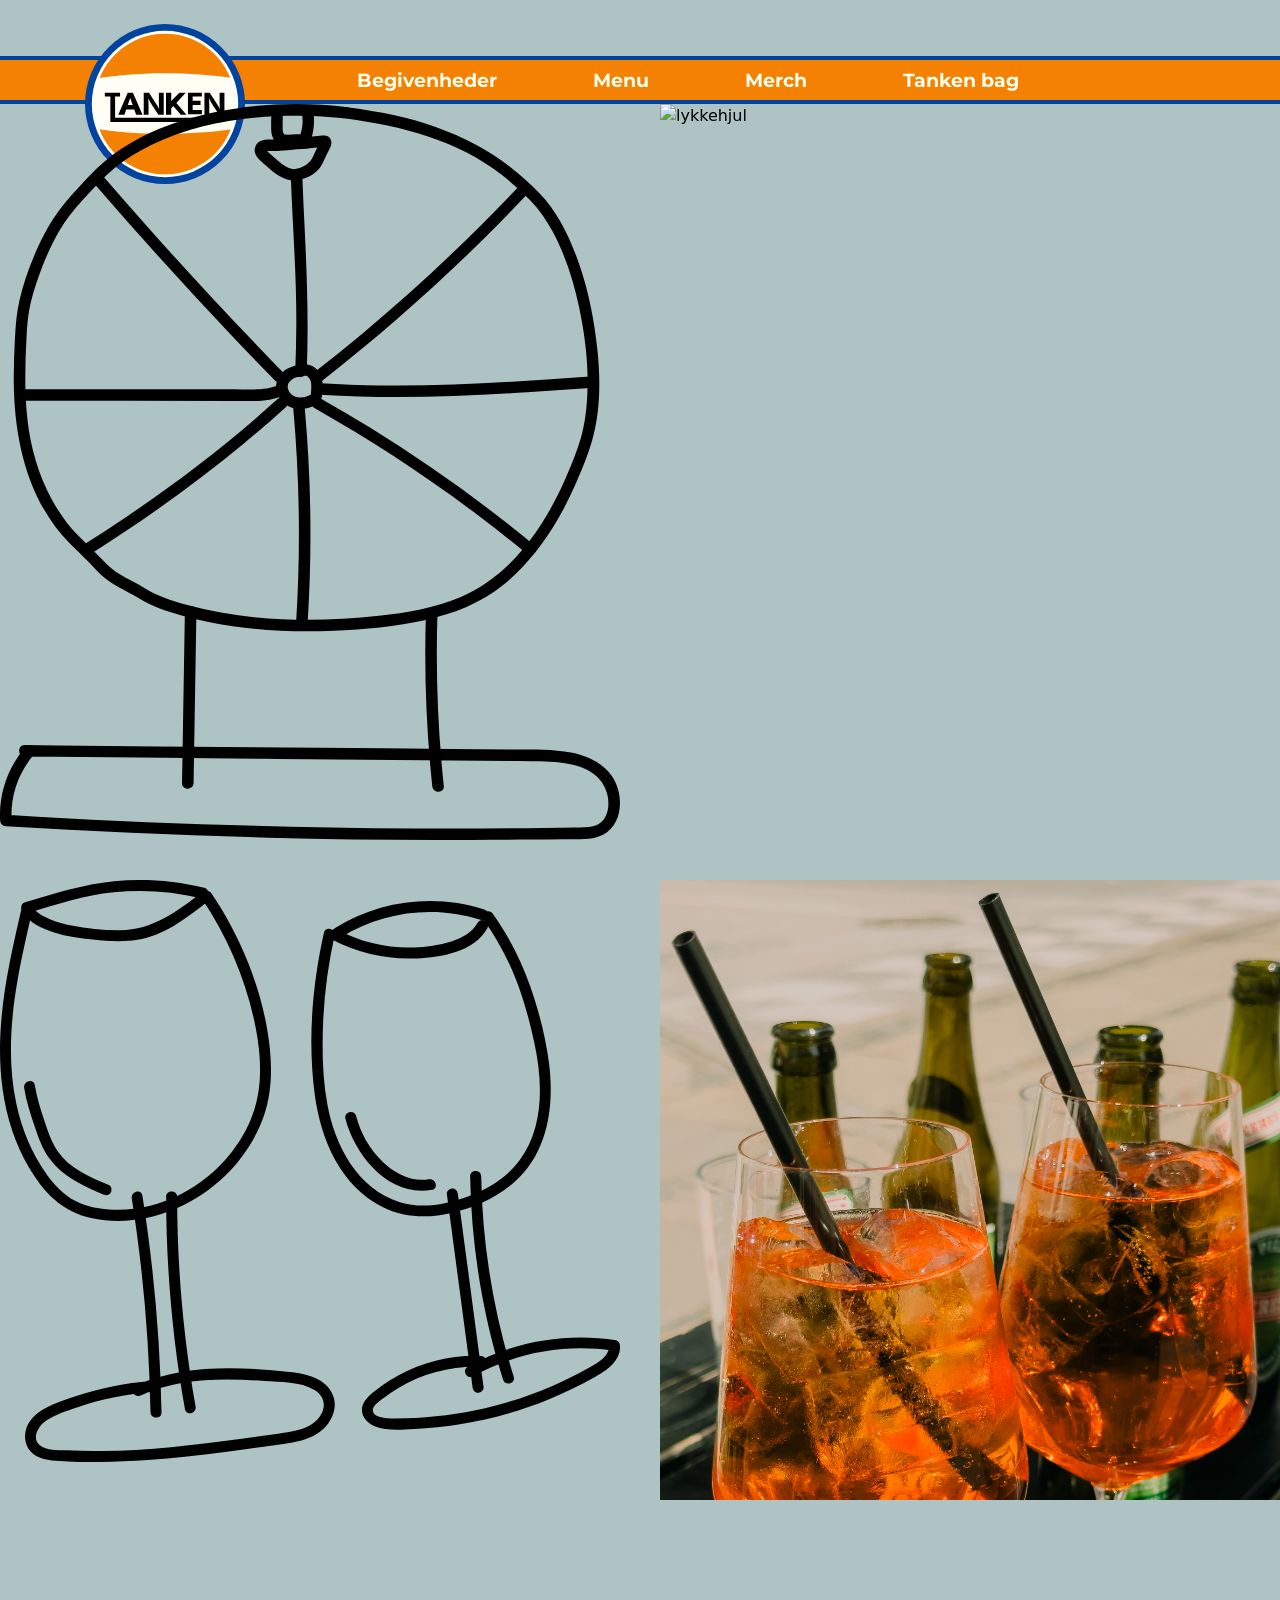
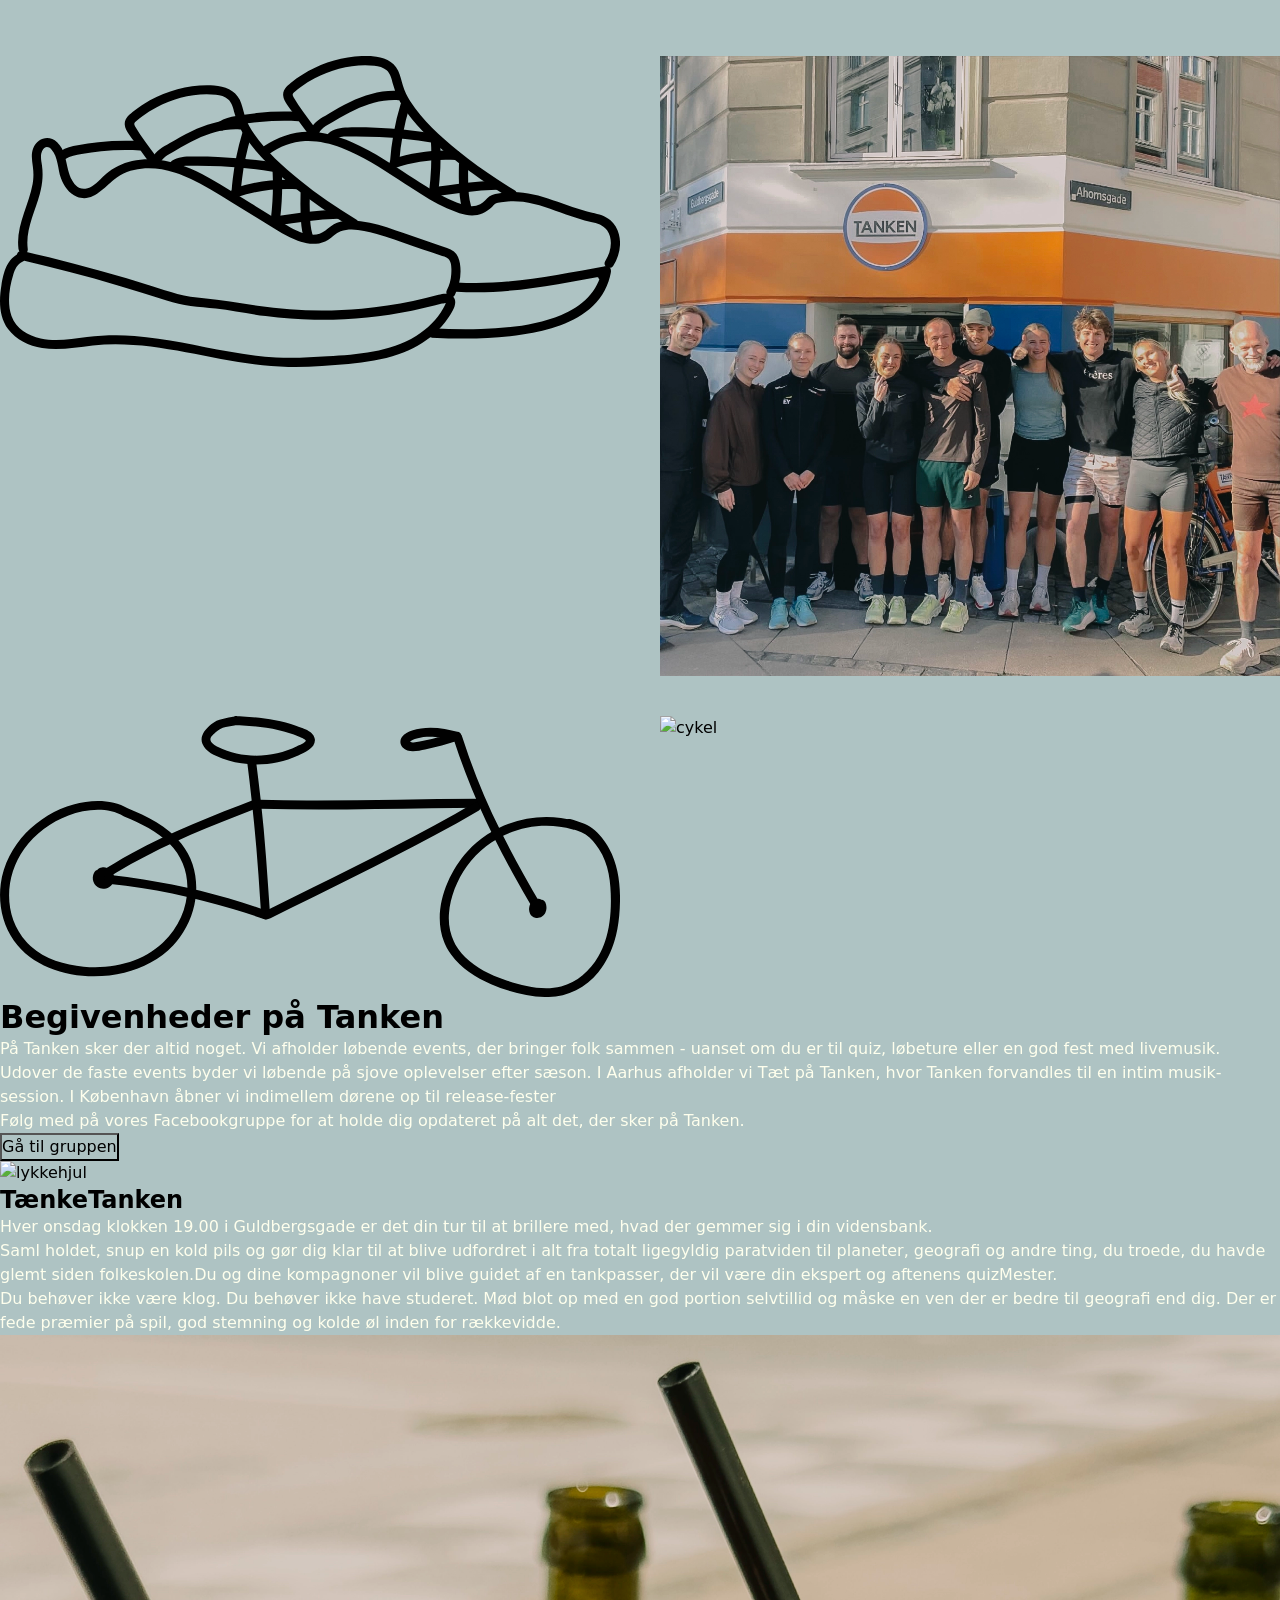
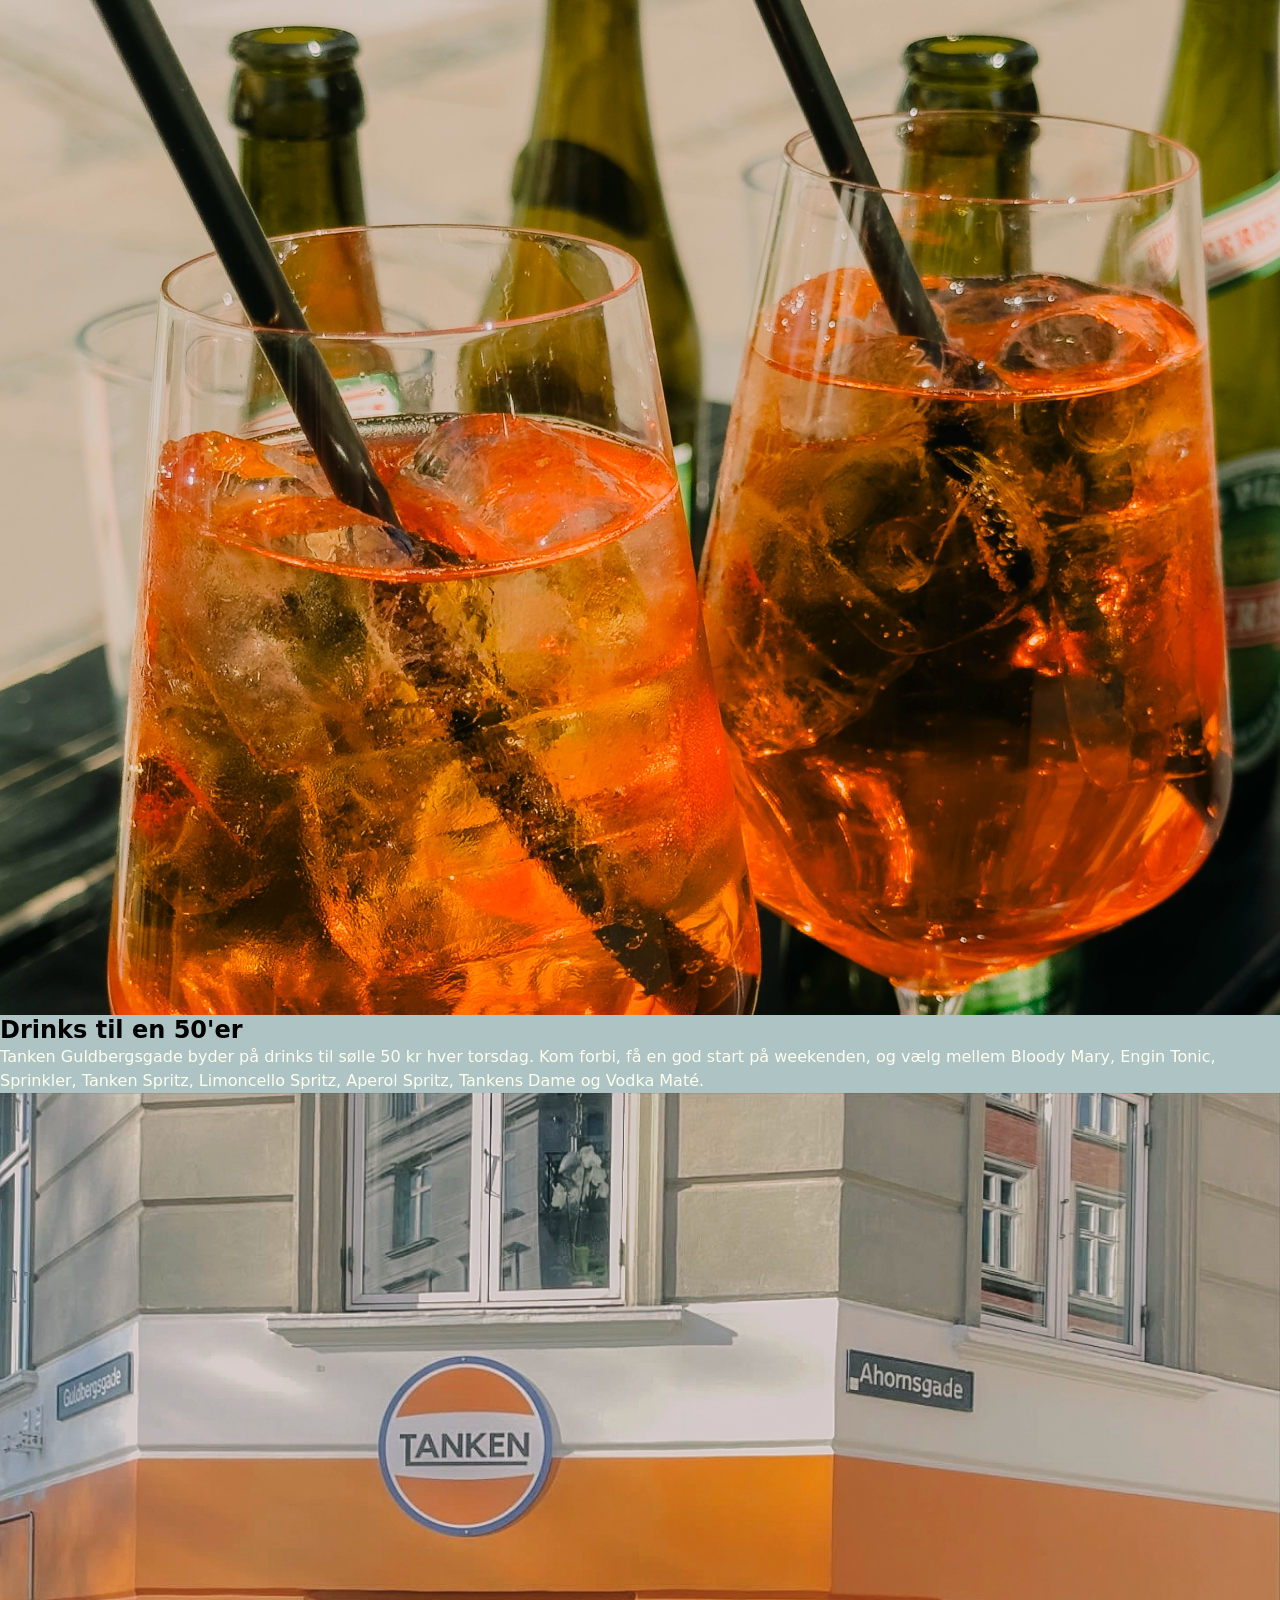
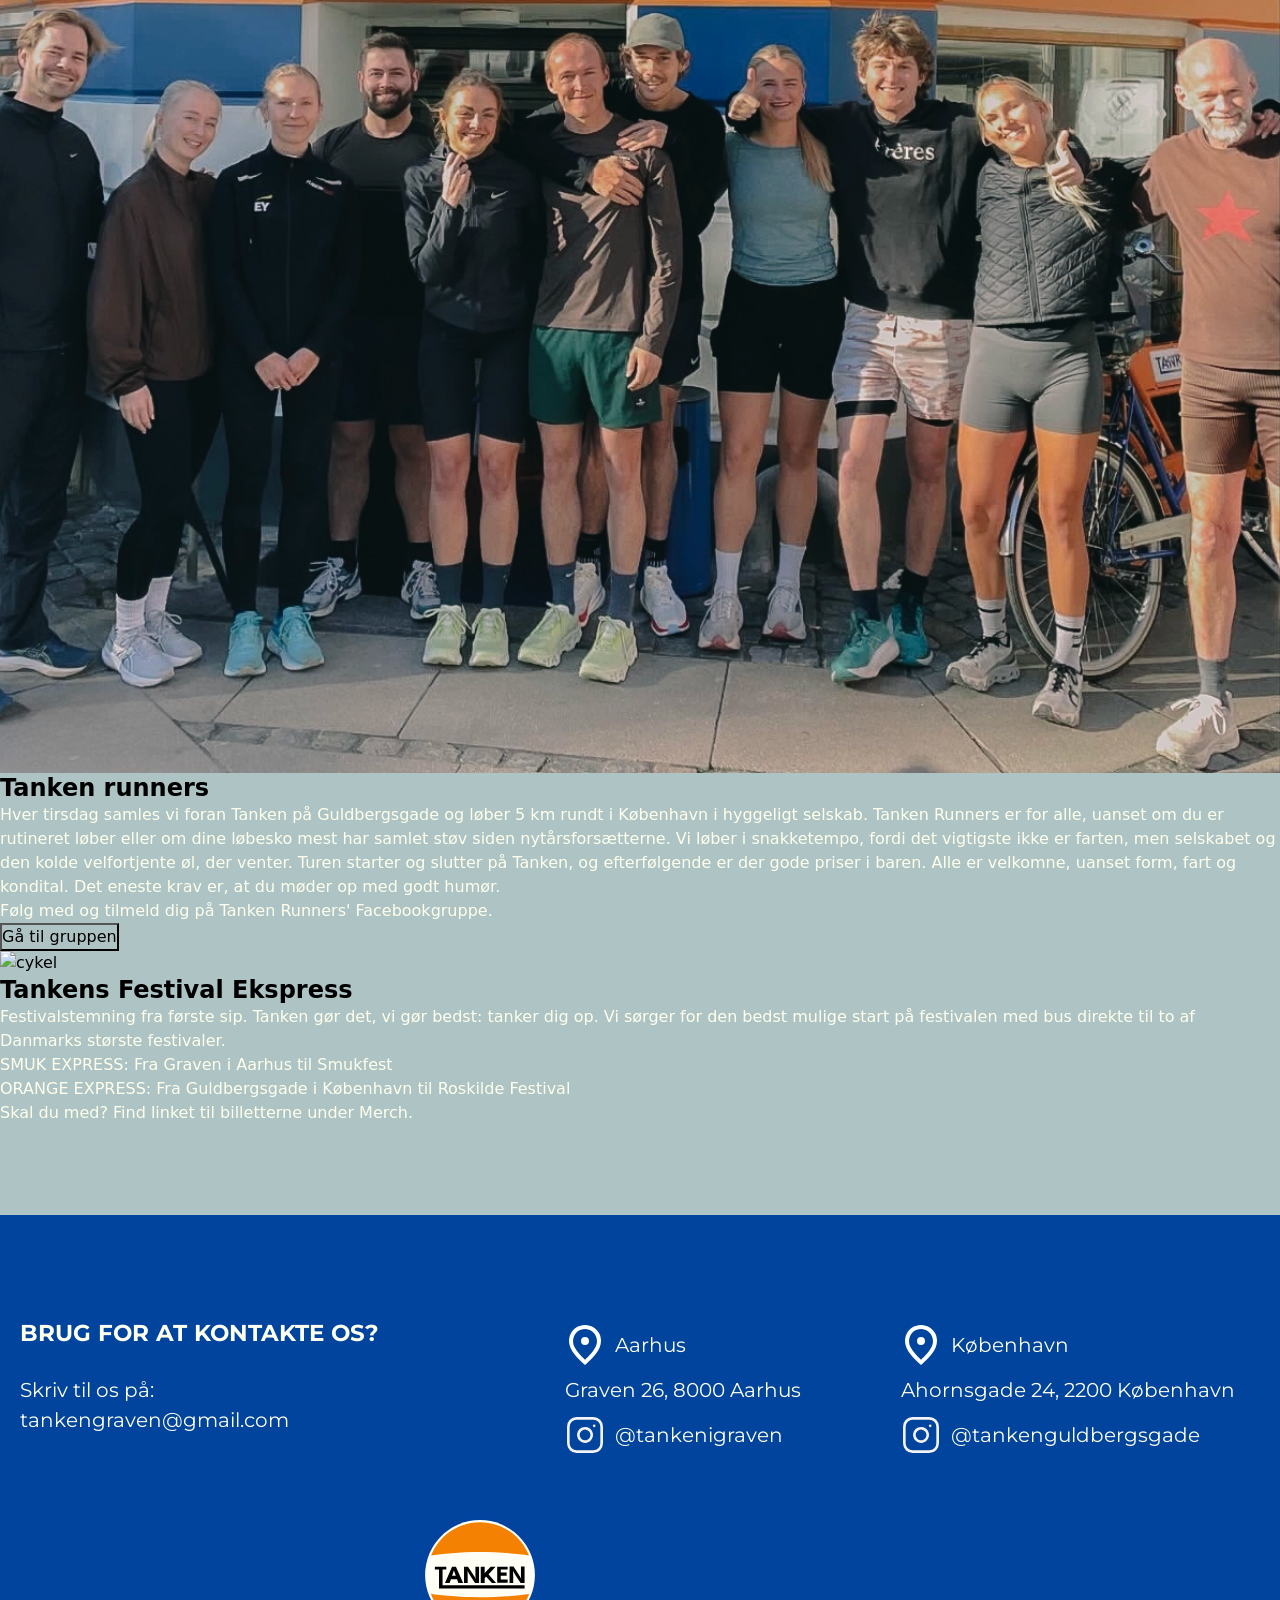
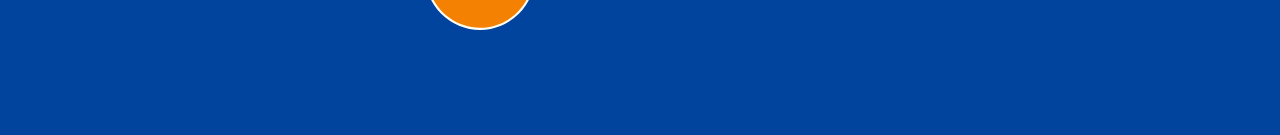
==== begivenheder.html @ 40ef28c5 "rettelser" ====
<!DOCTYPE html>
<html lang="da">

<head>
    <meta charset="UTF-8">
    <meta name="viewport" content="width=device-width, initial-scale=1.0">
    <style>
        @import url('https://fonts.googleapis.com/css2?family=Montserrat:ital,wght@0,100..900;1,100..900&family=Young+Serif&display=swap');
    </style>
    <link rel="stylesheet" href="style.css">
    <link rel="stylesheet" href="forside.css">
    <link rel="stylesheet" href="begivenheder.css">
    <title>Begivenheder</title>
    <meta name="robots" content="noindex">
</head>

<body>
    <header>
        <div>
            <nav>
                <div class="navgrid-1_1 menu">

                    <div class="navcolor">
                        <div class="logonav navorder">
                            <img src="img/icons/logo.svg" alt="tanklogo">
                        </div>
                        <a class="navlink" href="begivenheder.html">Begivenheder</a>
                        <a class="navlink" href="menu.html">Menu</a>
                        <a class="navlink" href="merch.html">Merch</a>
                        <a class="navlink" href="tankenbag.html">Tanken bag</a>
                    </div>
                </div>
                <div class="mob-navgrid-1_1">
                    <div id="logomobil">
                        <img src="img/icons/logo.svg" alt="tanklogo">
                    </div>
                    <button class="burger" aria-label="burger menu">
                        <span class="line"></span>
                        <span class="line"></span>
                        <span class="line"></span>
                    </button>

                </div>
            </nav>
        </div>
    </header>
    <main>
        <div class="grid_b">
            <img src="img/illu/lykkehjul.svg" alt="lykkehjul">
            <img src="img/images/kvadrat-lykkehjul.webp" alt="lykkehjul">
            <img src="img/illu/2glas.svg" alt="drinks">
            <img src="img/images/kvadrat-drinks.webp" alt="drinks">
            <img src="img/illu/sko.svg" alt="sko">
            <img src="img/images/kvadrat-runners.webp" alt="runners">
            <img src="img/illu/cykel.svg" alt="cykel">
            <img src="img/images/kvadrat-cykel.webp" alt="cykel">
        </div>
        <h1>Begivenheder på Tanken</h1>
        <p>På Tanken sker der altid noget. Vi afholder løbende events, der bringer folk sammen - uanset om du er til
            quiz, løbeture
            eller en god fest med livemusik. Udover de faste events byder vi løbende på sjove oplevelser efter sæson. I
            Aarhus afholder vi Tæt på Tanken,
            hvor Tanken
            forvandles til en intim musik-session. I København åbner vi indimellem dørene op til release-fester</p>
        <p>Følg med på vores Facebookgruppe for at holde dig opdateret på alt det, der sker på Tanken.</p>
        <button>Gå til gruppen</button>
        <img src="img/images/kvadrat-lykkehjul.webp" alt="lykkehjul">
        <h2>TænkeTanken</h2>
        <p>Hver onsdag klokken 19.00 i Guldbergsgade er det din tur til at brillere med, hvad der gemmer sig i din
            vidensbank.</p>
        <p>Saml holdet, snup en kold pils og gør dig klar til at blive udfordret i alt fra totalt
            ligegyldig paratviden
            til planeter, geografi og andre ting, du troede, du havde glemt siden folkeskolen.Du og dine kompagnoner vil
            blive guidet af en tankpasser, der vil være din ekspert og aftenens quizMester.</p>
        <p>Du behøver ikke være klog.
            Du behøver ikke have studeret. Mød blot op med en god portion selvtillid og måske en ven der er bedre til
            geografi end dig. Der er fede præmier på spil, god stemning og kolde øl inden for rækkevidde.</p>
        <img src="img/images/kvadrat-drinks.webp" alt="drinks">
        <h2>Drinks til en 50'er</h2>
        <p>Tanken Guldbergsgade byder på drinks til sølle 50 kr hver torsdag. Kom forbi, få en god start på weekenden,
            og vælg
            mellem Bloody Mary, Engin Tonic, Sprinkler, Tanken Spritz, Limoncello Spritz, Aperol Spritz, Tankens Dame og
            Vodka Maté.</p>
        <img src="img/images/kvadrat-runners.webp" alt="runners">
        <h2>Tanken runners</h2>
        <p>Hver tirsdag samles vi foran Tanken på Guldbergsgade og løber 5 km rundt i København i hyggeligt selskab.
            Tanken Runners
            er for alle, uanset om du er rutineret løber eller om dine løbesko mest har samlet støv siden
            nytårsforsætterne. Vi
            løber i snakketempo, fordi det vigtigste ikke er farten, men selskabet og den kolde velfortjente øl, der
            venter. Turen
            starter og slutter på Tanken, og efterfølgende er der gode priser i baren. Alle er velkomne, uanset form,
            fart og
            kondital. Det eneste krav er, at du møder op med godt humør.</p>
        <p>Følg med og tilmeld dig på Tanken Runners' Facebookgruppe.</p>
        <button>Gå til gruppen</button>
        <img src="img/images/kvadrat-cykel.webp" alt="cykel">
        <h2>Tankens Festival Ekspress</h2>
        <p>Festivalstemning fra første sip. Tanken gør det, vi gør bedst: tanker dig op. Vi sørger for den bedst mulige
            start på festivalen med bus direkte til to af Danmarks største festivaler.</p>
        <p>SMUK EXPRESS: Fra Graven i Aarhus til Smukfest</p>
        <p>ORANGE EXPRESS: Fra Guldbergsgade i København til Roskilde Festival</p>
        <p>Skal du med? Find linket til billetterne under Merch.</p>
    </main>
    <footer>
        <div class="lokationersamletfooter">
            <!------------- kontaktoplysninger Graven  -------------->
            <div class="footer_sektioner">
                <div class="flex_footer">
                    <a href="https://www.google.com/maps/place/Graven+26,+8000+Aarhus/@56.1588877,10.2099318,17z/data=!3m1!4b1!4m6!3m5!1s0x464c3f96f285d21f:0x2122ec542324ea89!8m2!3d56.1588877!4d10.2099318!16s%2Fg%2F11bw3y7h2d?entry=ttu&g_ep=EgoyMDI2MDUxNy4wIKXMDSoASAFQAw%3D%3D"
                        target="_blank">
                        <img src="img/icons/location_icon.svg" alt="lokationaarhus">
                    </a>
                    <p>Aarhus</p>
                </div>
                <div>
                    <a href="https://www.google.com/maps/place/Graven+26,+8000+Aarhus/@56.1588877,10.2099318,17z/data=!3m1!4b1!4m6!3m5!1s0x464c3f96f285d21f:0x2122ec542324ea89!8m2!3d56.1588877!4d10.2099318!16s%2Fg%2F11bw3y7h2d?entry=ttu&g_ep=EgoyMDI2MDUxNy4wIKXMDSoASAFQAw%3D%3D"
                        target="_blank">Graven 26, 8000 Aarhus</a>
                </div>
                <div class="flex_footer">
                    <a href="https://www.instagram.com/tankenigraven/" target="_blank">
                        <img src="img/icons/ig-logo.svg" alt="insta-aarhus">
                    </a>

                    <a href="https://www.instagram.com/tankenigraven/" target="_blank">@tankenigraven</a>
                </div>

            </div>
            <!------------- kontaktoplysninger Guldbergsgade  -------------->

            <div class="footer_sektioner">
                <div class="flex_footer">
                    <a href="https://www.google.com/maps/place/Ahornsgade+24,+2200+K%C3%B8benhavn/@55.6915213,12.5560949,17z/data=!3m1!4b1!4m6!3m5!1s0x465253aa6337287b:0x42575797dadedcb5!8m2!3d55.6915183!4d12.5586698!16s%2Fg%2F11rg654gdr?entry=ttu&g_ep=EgoyMDI2MDUxNy4wIKXMDSoASAFQAw%3D%3D"
                        target="_blank">
                        <img src="img/icons/location_icon.svg" alt="lokationkbh">
                    </a>
                    <p>København</p>
                </div>
                <div>
                    <a href="https://www.google.com/maps/place/Ahornsgade+24,+2200+K%C3%B8benhavn/@55.6915213,12.5560949,17z/data=!3m1!4b1!4m6!3m5!1s0x465253aa6337287b:0x42575797dadedcb5!8m2!3d55.6915183!4d12.5586698!16s%2Fg%2F11rg654gdr?entry=ttu&g_ep=EgoyMDI2MDUxNy4wIKXMDSoASAFQAw%3D%3D"
                        target="_blank">Ahornsgade 24, 2200 København</a>
                </div>

                <div class="flex_footer">
                    <a href="https://www.instagram.com/tankenguldbergsgade/" target="_blank">
                        <img src="img/icons/ig-logo.svg" alt="insta-aarhus">
                    </a>

                    <a href="https://www.instagram.com/tankenguldbergsgade/" target="_blank">@tankenguldbergsgade</a>
                </div>
            </div>

        </div>
        <!------------- opdelings-streg  -------------->
        <div>
            <span class="footerline"></span>
        </div>
        <!------------- kontaktoplysninger Mail  -------------->
        <div>
            <div class="footer_sektioner">
                <div>
                    <h3>BRUG FOR AT KONTAKTE OS?</h3>
                    <p>Skriv til os på:</p>
                    <a href="tankengraven@gmail.com">tankengraven@gmail.com</a>
                </div>
            </div>
            <div class="footer_sektioner">
                <img class="footer_logo" src="img/icons/logo.svg" alt="logo">
            </div>
        </div>
    </footer>
    <script src="burger.js"></script>
</body>

</html>
---- style.css ----
@import url("https://fonts.googleapis.com/css2?family=Montserrat:ital,wght@0,100..900;1,100..900&family=Young+Serif&display=swap");

*,
::before,
::after {
  box-sizing: border-box;
  margin: 0;
  padding: 0;
}

html {
  interpolate-size: allow-keywords;
  font-family: system-ui, sans-serif;
  line-height: 1.5;
  -webkit-font-smoothing: antialiased;
}

h1,
h2 {
  line-height: 1.25;
}

p,
li {
  text-wrap: pretty;
}

img,
svg {
  display: block;
  width: 100%;
  height: auto;
}

label {
  display: block;
}

input,
button,
textarea,
select {
  font: inherit;
  color: inherit;
  background-color: transparent;
  font-size: max(1em, 16px);
}

textarea {
  resize: none;
  min-height: 4lh;
}

legend {
  padding: 0;
}

select,
::picker(select) {
  appearance: base-select;
}

/*Fonts*/
.young-serif-regular {
  font-family: "Young Serif", serif;
  font-weight: 400;
  font-style: normal;
}

.montserrat-regular {
  font-family: "Montserrat", sans-serif;
  font-optical-sizing: auto;
  font-weight: 200;
  font-style: normal;
}
:root {
  /* Background color */

  --color-landing-bg: #f48101;
  --color-frontpage-bg: #f59d2e;
  --color-begivenhed-bg: #aec3c3;
  --color-menu-bg: #feffed;
  --color-tankbag-bg: #fde7ae;
  --color-merch-bg: #bdd4f3;

  /*color */
  --strong-orange: #f48101;
  --light-orange: #f59d2e;
  --dark-blue: #01449e;
  --off-white: #feffed;
  --darkdark: #231d1f;

  /* Headlines (size)*/
  --font-h1-size: 1rem;
  --font-h2-size: 1rem;
  --font-h3-size: 1rem;
  /* Global menu */
  --color-menu-bg: #f48101;
  /* Links */
  --color-link-bg: #f48101;
  --color-link: #feffed;
  --color-link-hover-bg: #feffed;
  --color-link-hover: #01449e;
  --color-link-active-bg: #feffed;
  --border-radius-links: 1px;
  /* Headlines (color) */
  --color-headline-bg: #50907e;
  /* Tekst */
  --color-text: light-dark (#000, #f3f3f3);
  --color-text-link: #000;
  --color-text-inverted: light-dark (#ffffff, #000);

  /*  Margins */
  --margin-head-bottom: 5px;

  /* Fonts & font weights*/
  --font-family-sans: ui-sans-serif;
  --font-weight-bold: 700;
  --font-weight-medium: 500;
  --font-weight-regular: 300;
  --font-weight-light: 200;
}

/* Nav styling */
.mob-navgrid-1_1 {
  display: none;
}
.burger .line {
  display: block;
  width: 2rem;
  height: 4px;
  background-color: #ffffff;
  margin-bottom: 5px;
  /* padding-right: 2rem; */
  transition: 0.2s linear;
}
.burger {
  display: none;
  border: none;
  margin-right: 2rem;
}

.burger {
  width: 30px;
  height: 15px;
  cursor: pointer;
}
@media (min-width: 1000px) {
  #logomobil {
    display: none;
  }
  header {
    margin-top: 1.5rem;
  }
  .logonav {
    width: 10rem;
    padding-top: 3rem;
    margin-left: -8rem;
    margin-right: 4rem;
  }
  .navgrid-1_1 {
    display: flex;
    width: 100%;
    align-items: center;
    justify-content: center;
  }

  .navcolor {
    display: flex;
    background-color: var(--strong-orange);
    border-top: 4px solid var(--dark-blue);
    border-bottom: 4px solid var(--dark-blue);
    width: 100%;
    height: 3rem;
    margin-top: 2rem;
    /* padding-left: 12rem; */
    /* margin-left: -20rem; */
    align-items: center;
    justify-content: center;
    text-align: center;
    padding-inline: 5rem;
  }

  .navlink {
    color: var(--off-white);
    font-family: "Montserrat", sans-serif;
    font-weight: bold;
    text-decoration: none;
    margin-inline: 3rem;
    font-size: 1.2rem;
  }

  .navlink:hover {
    color: var(--color-link-hover);
  }
}

@media screen and (max-width: 800px) {
  .logonav {
    display: none;
  }
  /* header {
    margin-top: -1.5rem;
  } */
  /* .logonav {
    width: 100%;
    z-index: 1;
    padding-top: 3rem;
    padding-left: 2rem;
    margin-right: 1rem;
  } */
  /* .navgrid-1_1 {
    display: flex;
    width: 100%;
    align-items: center;
    justify-content: center;
  } */

  .navcolor {
    /* display: flex; */
    background-color: var(--strong-orange);

    /* width: 100%; */
    /* height: 3rem; */
    margin-top: 2rem;
    margin-bottom: 2rem;
    /* padding-left: 12rem; */
    /* margin-left: -20rem; */
    align-items: center;
    justify-content: center;
    text-align: center;
  }

  .navlink {
    color: var(--off-white);
    font-family: "Montserrat", sans-serif;
    font-weight: bold;
    text-decoration: none;
    margin-inline: 1rem;
    font-size: 1.2rem;
    display: block;
    margin-block: 1rem;
    text-align: left;
    width: fit-content;
  }
  .mob-navgrid-1_1 {
    display: flex;
    align-items: center;
    justify-content: center;
    background-color: var(--strong-orange);
    border-top: 4px solid var(--dark-blue);
    border-bottom: 4px solid var(--dark-blue);
    width: 100%;
    height: 5rem;
    margin-top: 2rem;
    /* padding-left: 12rem; */
    /* margin-left: -20rem; */
    /* padding-inline: 5rem; */
  }

  #logomobil {
    display: block;
    margin: auto;
    margin-top: -1rem;
    width: 30%;
    margin-left: 1rem;
    /* margin-left: 17%; */
  }

  .navlink:hover {
    color: var(--color-link-hover);
  }

  .menu {
    display: none;
  }
  .burger {
    display: block;
    background-color: transparent;

    margin-left: 5%;
    /* margin-top: 7%; */
  }
  .burger.active .line:nth-child(1) {
    transform: rotate(45deg) translate(5px, 5px);
    transition: 0.2s linear;
  }

  .burger.active .line:nth-child(2) {
    opacity: 0;
    transition: 0.15s linear;
  }

  .burger.active .line:nth-child(3) {
    transform: rotate(-45deg) translate(8px, -8px);
    transition: 0.2s linear;
  }

  nav.active .menu {
    display: block;
    background-color: var(--strong-orange);
    border: 4px solid var(--dark-blue);
    position: absolute;
    padding-top: 2rem;
    padding-bottom: 2rem;
    /* top: 10%; */
    width: 50%;
    box-shadow: 0 10px 10px rgba(0, 0, 0, 0.1);
    display: block;
    margin-left: 50%;
    /* z-index: 0; */
  }

  nav.active .menu li {
    margin: 10px 20px;
  }

  /* nav.active .menu a {
    font-size: 3rem;
  } */
}

/* Footer */

/**************** Footer styling ******************/

footer {
  background-color: var(--dark-blue);
  font-family: Montserrat;
  font-size: 20px;
  margin-top: 90px;
  padding: 20px;
}

.flex_footer {
  display: flex;
  flex-direction: row;
  margin-block: 10px;
  gap: 10px;
}

.footer_sektioner {
  margin-block: 80px;
  justify-items: center;
}

footer a,
p,
h3 {
  text-decoration: none;
  color: var(--color-link);
}

footer img {
  width: 40px;
  height: 40px;
}

img.footer_logo {
  width: 120px;
  height: 120px;
}

.footerline {
  display: block;
  margin-inline: 10%;
  height: 2px;
  background: white;
}

div.flex_footer {
  align-items: center;
}

@media (min-width: 1000px) {
  .footerline {
    display: none;
  }

  footer {
    display: grid;
    grid-template-columns: 1fr 2fr;
  }

  .lokationersamletfooter {
    display: flex;
    justify-content: center;
    gap: 100px;
  }

  footer div:last-child {
    grid-column: 1;
    grid-row: 1;
  }

  .footer_logo {
    margin-left: 400px;
  }

  .footer_sektioner h3 {
    margin-bottom: 25px;
  }
}
---- forside.css ----
body {
  background-color: var(--color-frontpage-bg);
}
---- begivenheder.css ----
body {
  background-color: #aec3c3;
}
.grid_b {
  display: grid;
  grid-template-columns: 1fr 1fr;
  grid-template-rows: 1fr 1fr;
  gap: 40px;
}
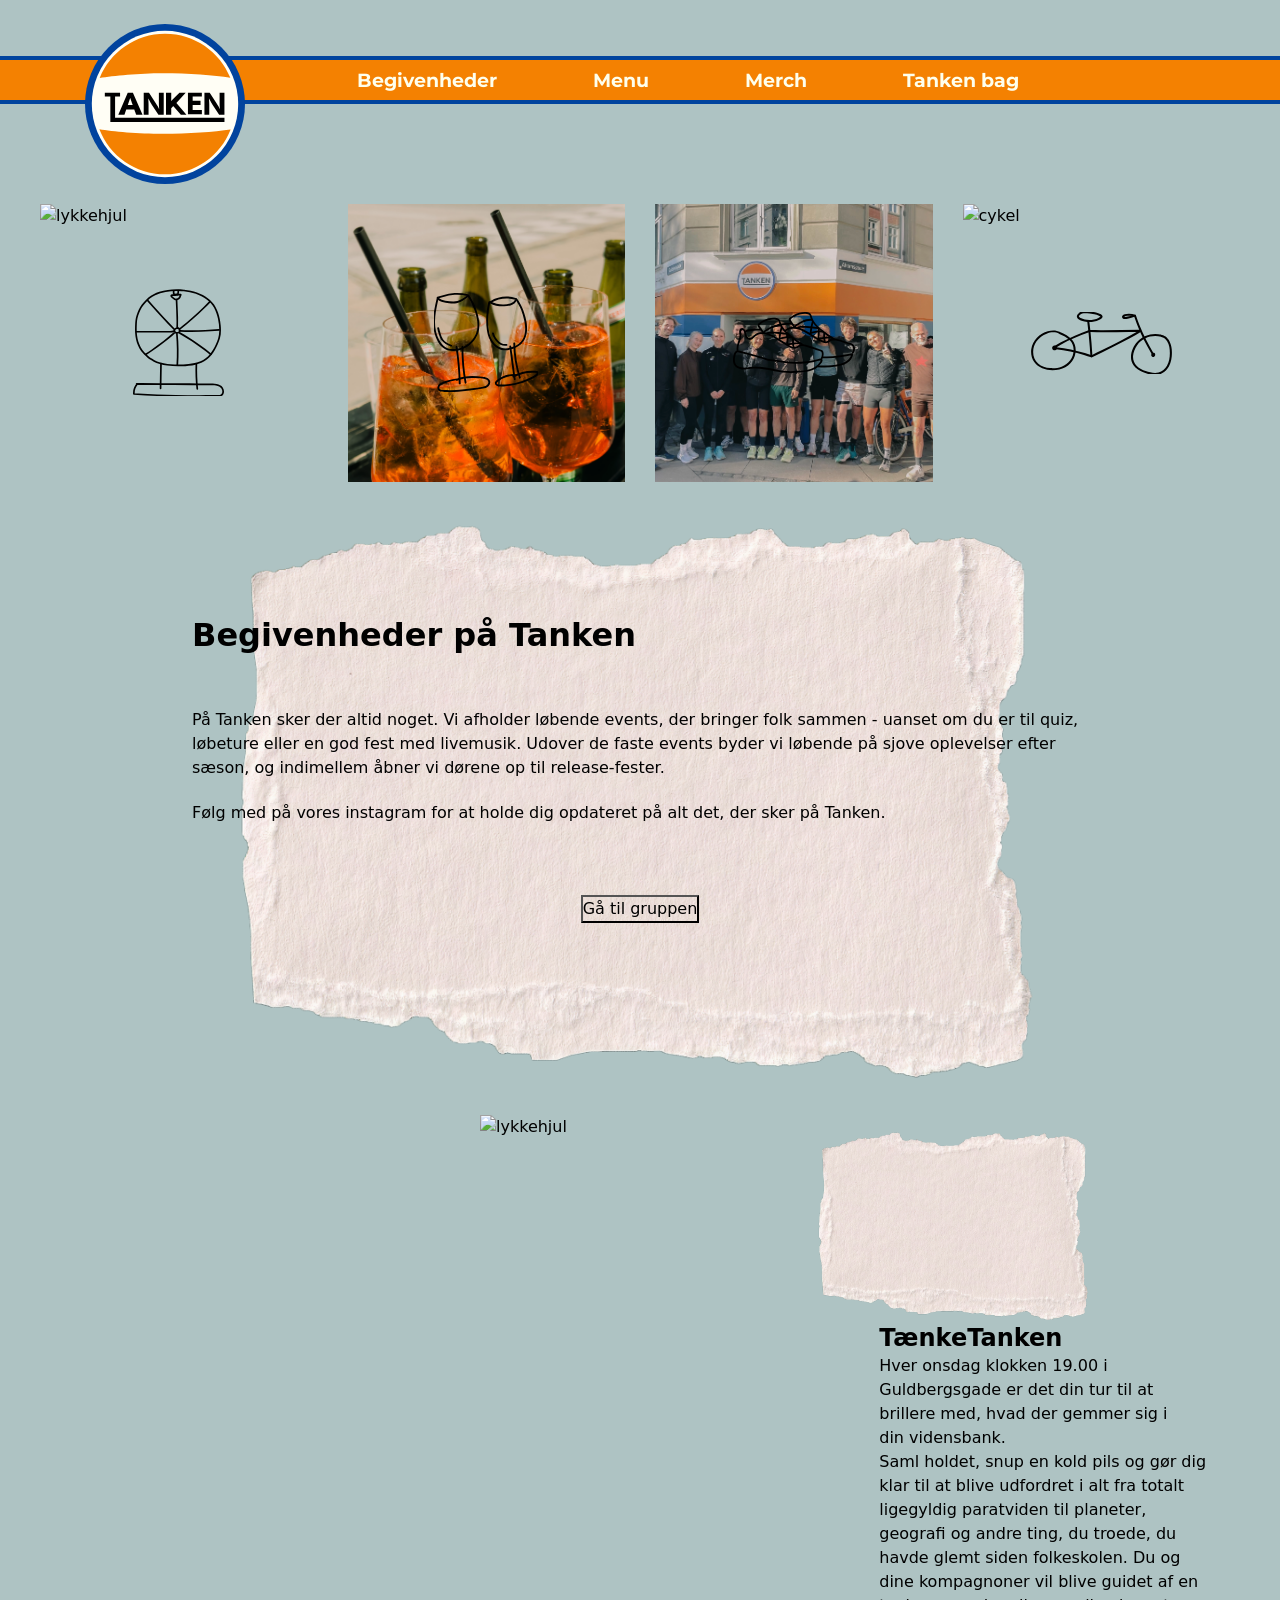
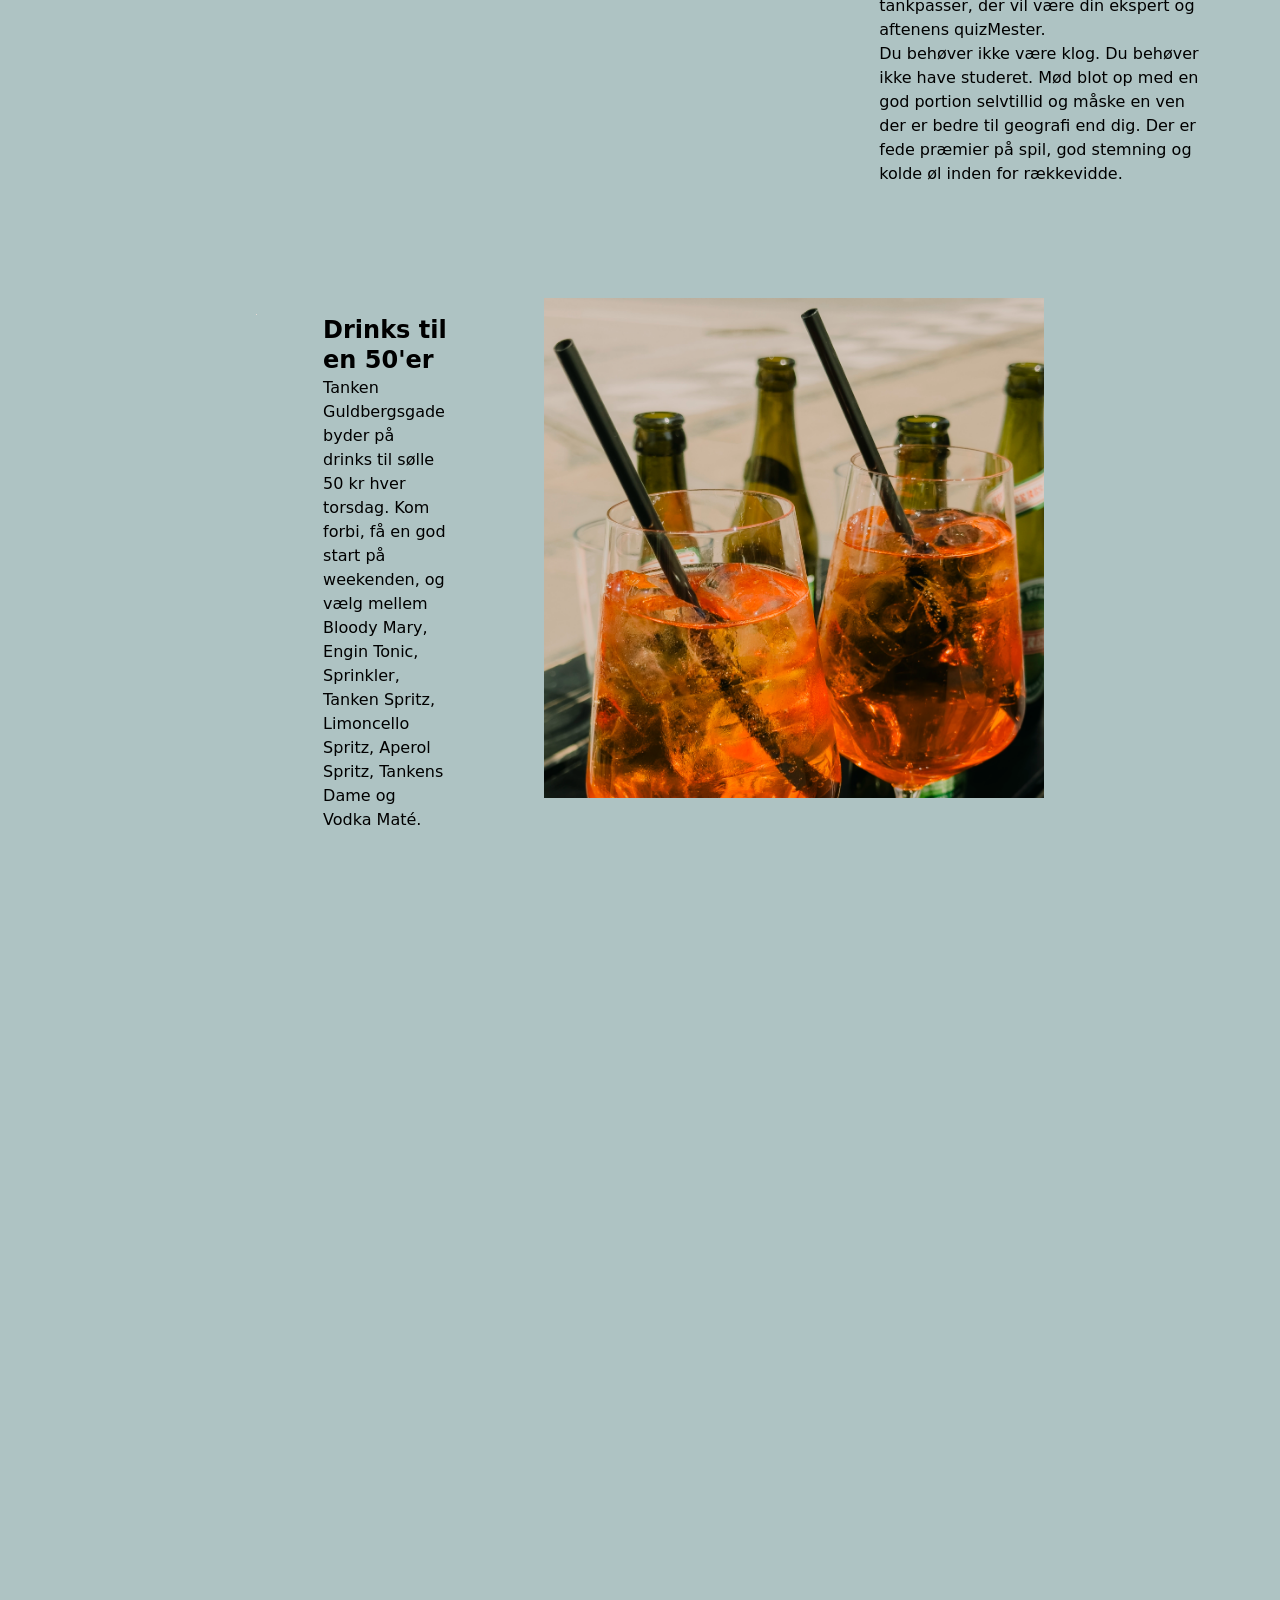
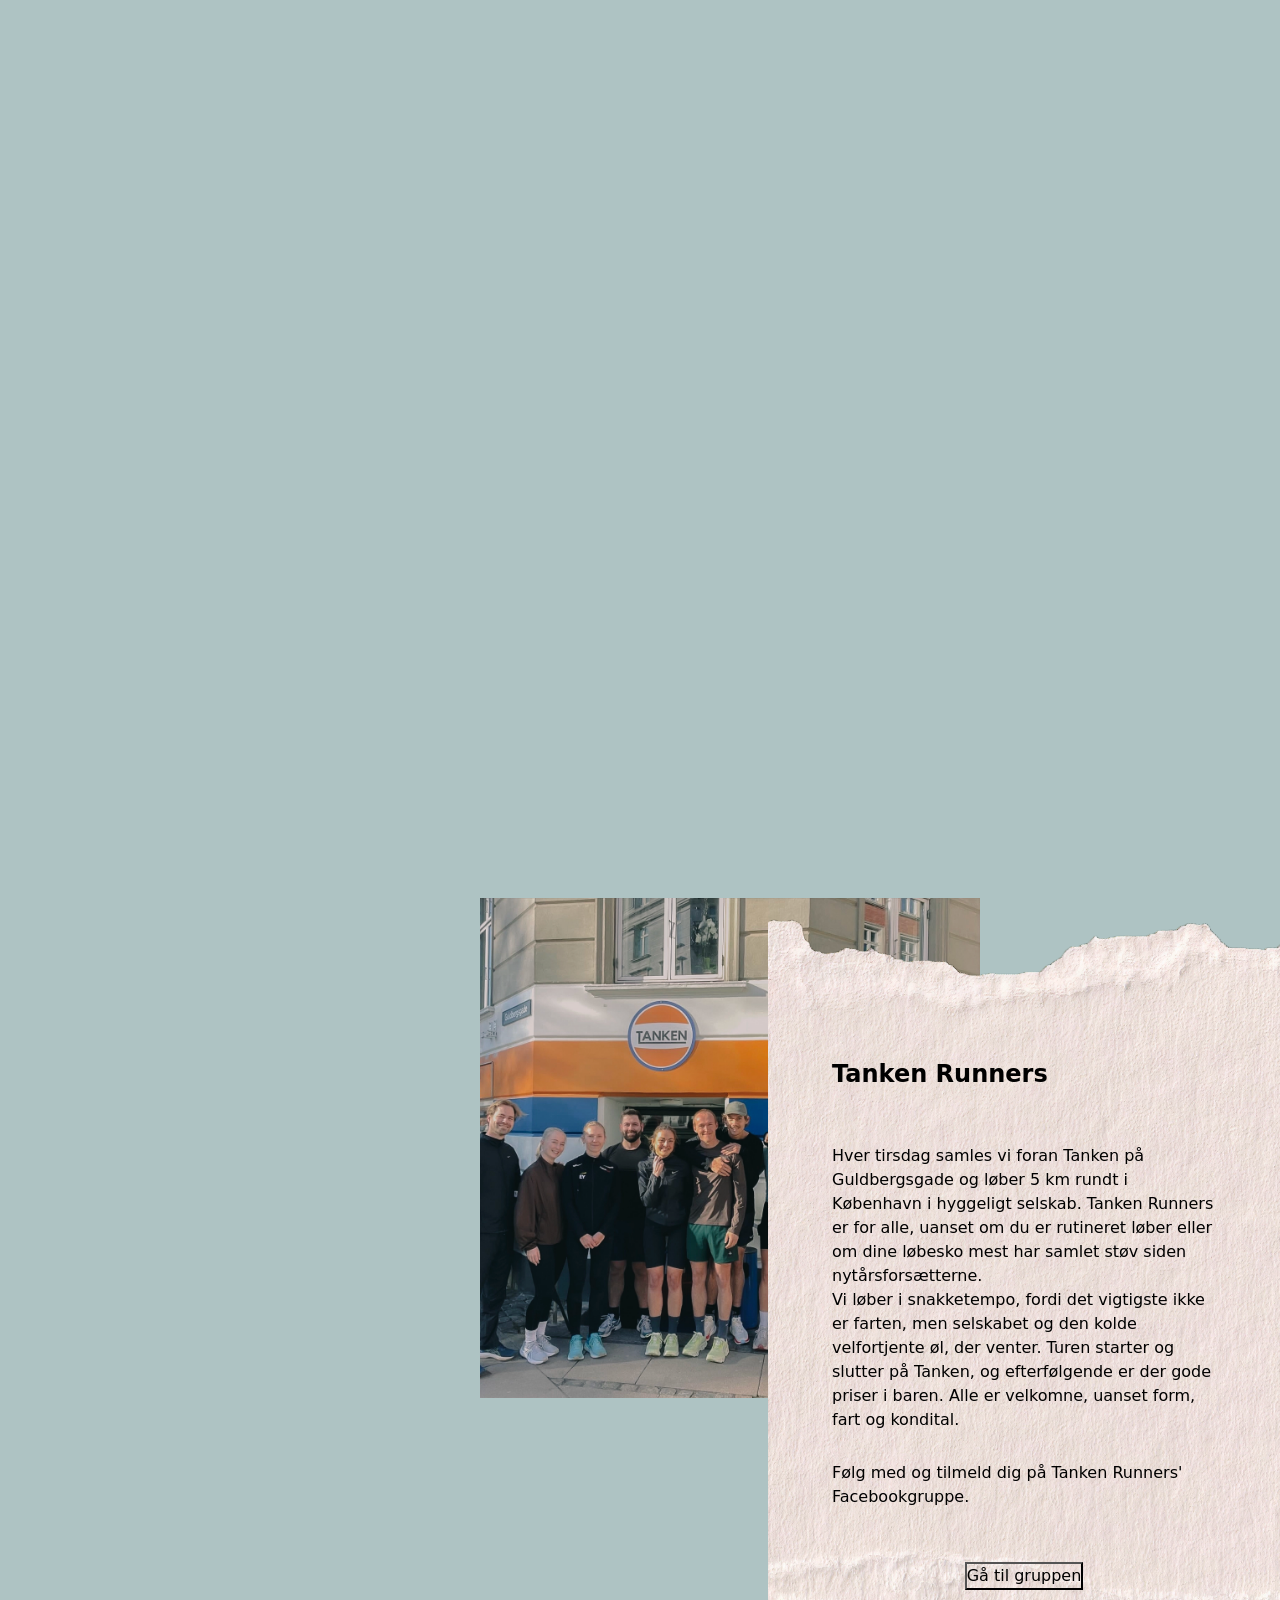
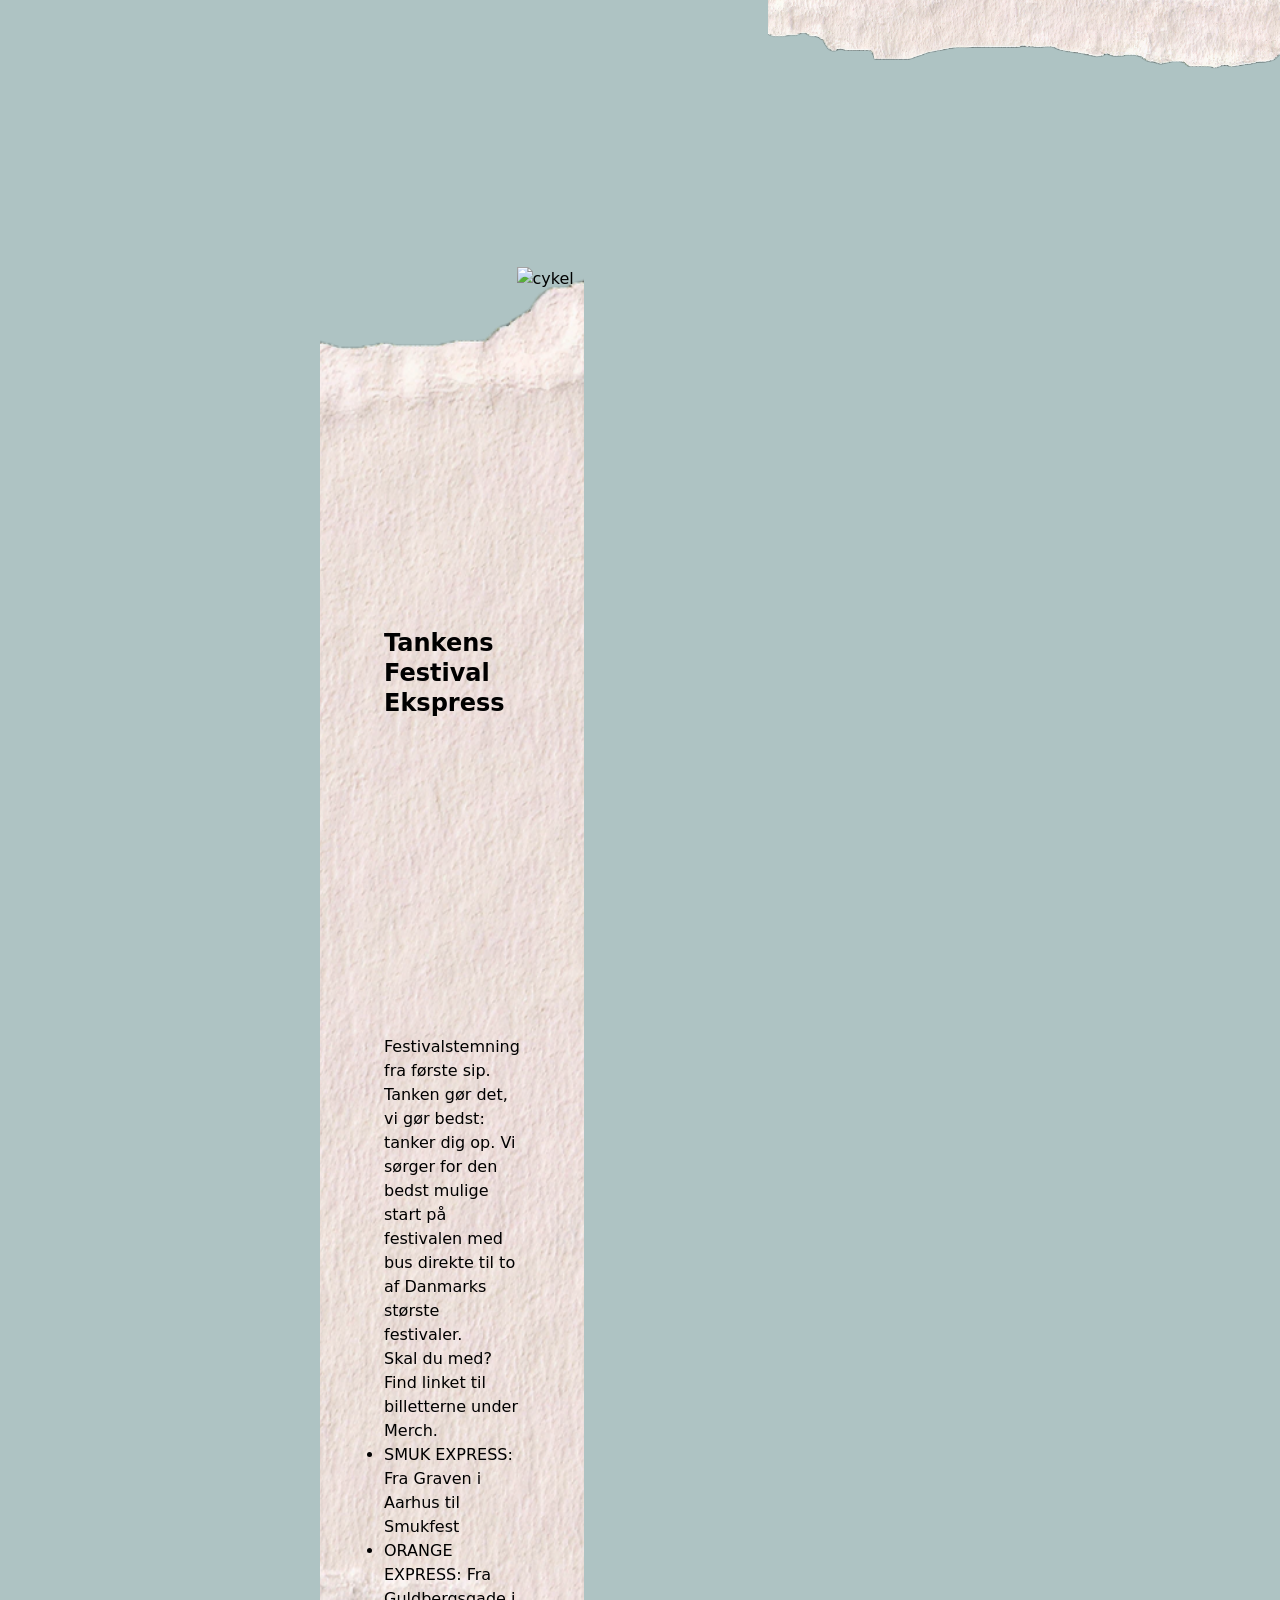
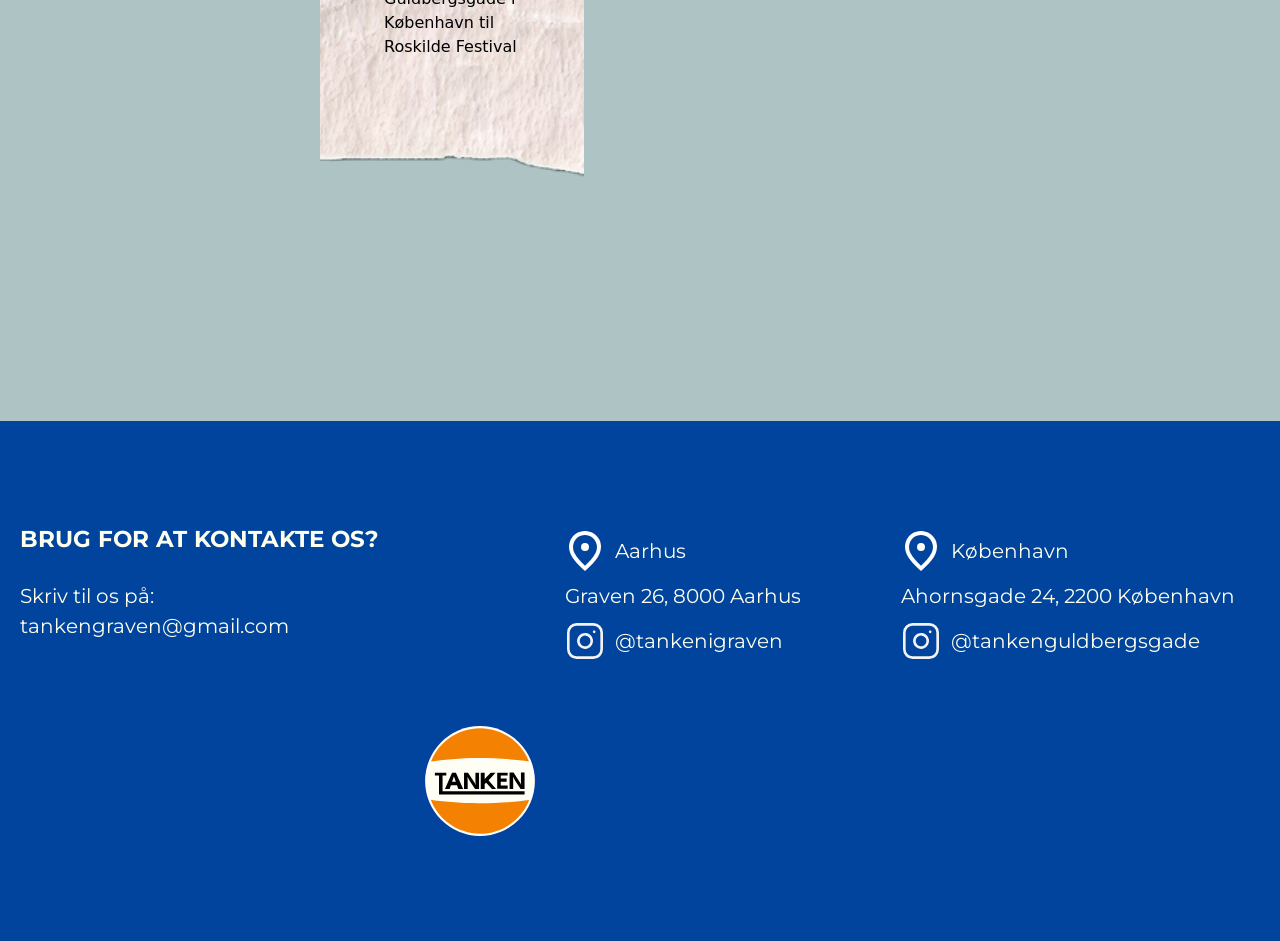
==== commit edf3b80d: "test af sider" ====
--- a/begivenheder.html
+++ b/begivenheder.html
@@ -10,7 +10,7 @@
     <link rel="stylesheet" href="style.css">
     <link rel="stylesheet" href="forside.css">
     <link rel="stylesheet" href="begivenheder.css">
-    <title>Begivenheder</title>
+    <title>KBH Begivenheder</title>
     <meta name="robots" content="noindex">
 </head>
 
@@ -44,63 +44,122 @@
             </nav>
         </div>
     </header>
-    <main>
+    <main class="begivenheder">
         <div class="grid_b">
-            <img src="img/illu/lykkehjul.svg" alt="lykkehjul">
-            <img src="img/images/kvadrat-lykkehjul.webp" alt="lykkehjul">
-            <img src="img/illu/2glas.svg" alt="drinks">
-            <img src="img/images/kvadrat-drinks.webp" alt="drinks">
-            <img src="img/illu/sko.svg" alt="sko">
-            <img src="img/images/kvadrat-runners.webp" alt="runners">
-            <img src="img/illu/cykel.svg" alt="cykel">
-            <img src="img/images/kvadrat-cykel.webp" alt="cykel">
-        </div>
-        <h1>Begivenheder på Tanken</h1>
-        <p>På Tanken sker der altid noget. Vi afholder løbende events, der bringer folk sammen - uanset om du er til
-            quiz, løbeture
-            eller en god fest med livemusik. Udover de faste events byder vi løbende på sjove oplevelser efter sæson. I
-            Aarhus afholder vi Tæt på Tanken,
-            hvor Tanken
-            forvandles til en intim musik-session. I København åbner vi indimellem dørene op til release-fester</p>
-        <p>Følg med på vores Facebookgruppe for at holde dig opdateret på alt det, der sker på Tanken.</p>
-        <button>Gå til gruppen</button>
-        <img src="img/images/kvadrat-lykkehjul.webp" alt="lykkehjul">
-        <h2>TænkeTanken</h2>
-        <p>Hver onsdag klokken 19.00 i Guldbergsgade er det din tur til at brillere med, hvad der gemmer sig i din
-            vidensbank.</p>
-        <p>Saml holdet, snup en kold pils og gør dig klar til at blive udfordret i alt fra totalt
-            ligegyldig paratviden
-            til planeter, geografi og andre ting, du troede, du havde glemt siden folkeskolen.Du og dine kompagnoner vil
-            blive guidet af en tankpasser, der vil være din ekspert og aftenens quizMester.</p>
-        <p>Du behøver ikke være klog.
-            Du behøver ikke have studeret. Mød blot op med en god portion selvtillid og måske en ven der er bedre til
-            geografi end dig. Der er fede præmier på spil, god stemning og kolde øl inden for rækkevidde.</p>
-        <img src="img/images/kvadrat-drinks.webp" alt="drinks">
-        <h2>Drinks til en 50'er</h2>
-        <p>Tanken Guldbergsgade byder på drinks til sølle 50 kr hver torsdag. Kom forbi, få en god start på weekenden,
-            og vælg
-            mellem Bloody Mary, Engin Tonic, Sprinkler, Tanken Spritz, Limoncello Spritz, Aperol Spritz, Tankens Dame og
-            Vodka Maté.</p>
-        <img src="img/images/kvadrat-runners.webp" alt="runners">
-        <h2>Tanken runners</h2>
-        <p>Hver tirsdag samles vi foran Tanken på Guldbergsgade og løber 5 km rundt i København i hyggeligt selskab.
-            Tanken Runners
-            er for alle, uanset om du er rutineret løber eller om dine løbesko mest har samlet støv siden
-            nytårsforsætterne. Vi
-            løber i snakketempo, fordi det vigtigste ikke er farten, men selskabet og den kolde velfortjente øl, der
-            venter. Turen
-            starter og slutter på Tanken, og efterfølgende er der gode priser i baren. Alle er velkomne, uanset form,
-            fart og
-            kondital. Det eneste krav er, at du møder op med godt humør.</p>
-        <p>Følg med og tilmeld dig på Tanken Runners' Facebookgruppe.</p>
-        <button>Gå til gruppen</button>
-        <img src="img/images/kvadrat-cykel.webp" alt="cykel">
-        <h2>Tankens Festival Ekspress</h2>
-        <p>Festivalstemning fra første sip. Tanken gør det, vi gør bedst: tanker dig op. Vi sørger for den bedst mulige
-            start på festivalen med bus direkte til to af Danmarks største festivaler.</p>
-        <p>SMUK EXPRESS: Fra Graven i Aarhus til Smukfest</p>
-        <p>ORANGE EXPRESS: Fra Guldbergsgade i København til Roskilde Festival</p>
-        <p>Skal du med? Find linket til billetterne under Merch.</p>
+            <img class="grid_b2" src="img/images/kvadrat-lykkehjul.webp" alt="lykkehjul">
+            <img class="grid_b1" src="img/illu/lykkehjul.svg" alt="lykkehjul">
+            <img class="grid_b4" src="img/images/kvadrat-drinks.webp" alt="drinks">
+            <img class="grid_b3" src="img/illu/2glas.svg" alt="drinks">
+            <img class="grid_b6" src="img/images/kvadrat-runners.webp" alt="runners">
+            <img class="grid_b5" src="img/illu/sko.svg" alt="sko">
+            <img class="grid_b8" src="img/images/kvadrat-cykel.webp" alt="cykel">
+            <img class="grid_b7" src="img/illu/cykel.svg" alt="cykel">
+        </div>
+        <div class="grid_bb">
+            <img class="grid_bb1" src="img/images/Paper-32.png" alt="paper">
+            <h1 class="grid_bb2">Begivenheder på Tanken</h1>
+            <p class="grid_bb3">På Tanken sker der altid noget. Vi afholder løbende events, der bringer folk sammen -
+                uanset om du er til
+                quiz, løbeture
+                eller en god fest med livemusik. Udover de faste events byder vi løbende på sjove oplevelser efter
+                sæson, og indimellem åbner vi dørene op til release-fester.
+            </p>
+            <p class="grid_bb4">Følg med på vores instagram for at holde dig opdateret på alt det, der sker på
+                Tanken.</p>
+            <button class="grid_bb5">Gå til gruppen</button>
+        </div>
+        <div class="b-desk">
+            <div>
+                <img class="img-b1" src="img/images/kvadrat-lykkehjul.webp" alt="lykkehjul">
+            </div>
+            <div class="grid_bbb">
+                <img class="grid_bbb1" src="img/images/Paper-32.png" alt="paper">
+                <h2 class="grid_bbb2">TænkeTanken</h2>
+                <p class="grid_bbb3">Hver onsdag klokken 19.00 i Guldbergsgade er det din tur til at brillere med, hvad
+                    der
+                    gemmer sig i din
+                    vidensbank.</p>
+                <p class="grid_bbb4">Saml holdet, snup en kold pils og gør dig klar til at blive udfordret i alt fra
+                    totalt
+                    ligegyldig paratviden
+                    til planeter, geografi og andre ting, du troede, du havde glemt siden folkeskolen. Du og dine
+                    kompagnoner
+                    vil
+                    blive guidet af en tankpasser, der vil være din ekspert og aftenens quizMester. <br> Du behøver ikke
+                    være
+                    klog. Du behøver ikke have studeret. Mød blot op med en god portion selvtillid og måske en ven der
+                    er bedre
+                    til
+                    geografi end dig. Der er fede præmier på spil, god stemning og kolde øl inden for rækkevidde.</p>
+            </div>
+        </div>
+
+        <div class="b-desk">
+            <div class="grid_bbbb">
+                <div class="test">
+                    <img class="grid_bbbb1" src="img/images/Paper-32.png" alt="paper">
+                </div>
+                <div class="texttest">
+                    <h2 class="grid_bbbb2">Drinks til en 50'er</h2>
+                    <p class="grid_bbbb3">Tanken Guldbergsgade byder på drinks til sølle 50 kr hver torsdag. Kom forbi,
+                        få
+                        en
+                        god start på
+                        weekenden,
+                        og vælg
+                        mellem Bloody Mary, Engin Tonic, Sprinkler, Tanken Spritz, Limoncello Spritz, Aperol Spritz,
+                        Tankens
+                        Dame og
+                        Vodka Maté.</p>
+                </div>
+            </div>
+            <div>
+                <img class="img-b2" src="img/images/kvadrat-drinks.webp" alt="drinks">
+            </div>
+        </div>
+        <div class="b-desk">
+            <img class="img-b3" src="img/images/kvadrat-runners.webp" alt="runners">
+            <div class="grid_bbbbb">
+                <img class="grid_bbbbb1" src="img/images/Paper-32.png" alt="paper">
+                <h2 class="grid_bbbbb2">Tanken Runners</h2>
+                <p class="grid_bbbbb3">Hver tirsdag samles vi foran Tanken på Guldbergsgade og løber 5 km rundt i
+                    København
+                    i hyggeligt selskab.
+                    Tanken Runners
+                    er for alle, uanset om du er rutineret løber eller om dine løbesko mest har samlet støv siden
+                    nytårsforsætterne. <br> Vi
+                    løber i snakketempo, fordi det vigtigste ikke er farten, men selskabet og den kolde velfortjente øl,
+                    der
+                    venter. Turen
+                    starter og slutter på Tanken, og efterfølgende er der gode priser i baren. Alle er velkomne, uanset
+                    form, fart og kondital.</p>
+                <p class="grid_bbbbb4">Følg med og tilmeld dig på
+                    Tanken Runners' Facebookgruppe.</p>
+                <button class="grid_bbbbb5">Gå til gruppen</button>
+            </div>
+        </div>
+
+        <div class="b-desk">
+
+            <div class="grid_bbbbbb">
+                <img class="grid_bbbbbb1" src="img/images/Paper-32.png" alt="paper">
+                <h2 class="grid_bbbbbb2">Tankens Festival Ekspress</h2>
+                <p class="grid_bbbbbb3">Festivalstemning fra første sip. Tanken gør det, vi gør bedst: tanker dig op. Vi
+                    sørger for den bedst mulige start på festivalen med bus direkte til to af Danmarks største
+                    festivaler.
+                    <br> Skal du med? Find linket
+                    til billetterne under Merch.
+                </p>
+                <ul class="grid_bbbbbb4">
+                    <li>SMUK EXPRESS: Fra Graven i Aarhus til Smukfest</li>
+                    <li>ORANGE EXPRESS: Fra Guldbergsgade i København til Roskilde Festival</li>
+                </ul>
+            </div>
+            <div>
+                <img class="img-b4" src="img/images/kvadrat-cykel.webp" alt="cykel">
+            </div>
+        </div>
+
     </main>
     <footer>
         <div class="lokationersamletfooter">
--- a/style.css
+++ b/style.css
@@ -262,7 +262,8 @@
     display: block;
     margin: auto;
     margin-top: -1rem;
-    width: 30%;
+    /* width: 30%; */
+    width: 10rem;
     margin-left: 1rem;
     /* margin-left: 17%; */
   }
--- a/forside.css
+++ b/forside.css
@@ -1,3 +1,628 @@
 body {
   background-color: var(--color-frontpage-bg);
 }
+
+.frontvid {
+  width: 100%;
+  height: 10rem;
+  z-index: -1;
+  object-fit: fill;
+}
+
+.logonav {
+  z-index: 2;
+}
+
+/* Mobil */
+
+@media screen and (max-width: 800px) {
+  .logomobil {
+    z-index: 3;
+  }
+
+  .mob-navgrid-1_1 {
+    z-index: 4;
+  }
+
+  .frontvid {
+    border-top: 4px solid var(--dark-blue);
+    border-bottom: 4px solid var(--dark-blue);
+    width: 100%;
+    height: 100%;
+    z-index: -1;
+    object-fit: fill;
+    /* position: absolute; */
+    margin-block: 5rem;
+  }
+
+  .bluebar {
+    background-color: var(--dark-blue);
+    width: 100%;
+    height: 20rem;
+    display: flex;
+    justify-content: center;
+    align-items: center;
+
+    white-space: nowrap;
+    overflow: hidden;
+    box-sizing: border-box;
+  }
+
+  .cykel {
+    width: 18rem;
+    position: absolute;
+  }
+
+  .scroll div {
+    display: flex;
+    gap: 2em;
+  }
+
+  .scroll span {
+    color: white;
+    font-size: 2rem;
+    font-family: "Young Serif", serif;
+    margin-bottom: 0;
+    line-height: 50px;
+  }
+
+  .RightToLeft {
+    /* display: inline-block; */
+    /* padding-left: 100%; */
+    animation: RightToLeft 20s linear infinite;
+  }
+  @keyframes RightToLeft {
+    0% {
+      transform: translateX(0%);
+    }
+    100% {
+      transform: translateX(-50%);
+    }
+  }
+
+  .LeftToRight {
+    animation: LeftToRight 20s linear infinite;
+  }
+
+  @keyframes LeftToRight {
+    0% {
+      transform: translateX(-50%);
+    }
+    100% {
+      transform: translateX(0%);
+    }
+  }
+
+  .openhours {
+    background-color: var(--off-white);
+    border: 4px solid var(--dark-blue);
+    width: 80%;
+    height: 100%;
+    margin-top: 5rem;
+    padding: 2rem;
+    padding-bottom: 4rem;
+    padding-top: 4rem;
+    margin-inline: 10%;
+  }
+
+  .opencolor {
+    background-color: var(--dark-blue);
+    border-radius: 10px;
+    color: var(--off-white);
+    padding-top: 3rem;
+    margin-top: 2rem;
+    display: flex;
+    flex-direction: column;
+    align-items: center;
+  }
+
+  .openlocation {
+    margin-top: 2rem;
+  }
+
+  .opentext {
+    /* color: var(--off-white); */
+    font-family: "Young Serif", serif;
+    font-size: 2rem;
+    font-weight: 100;
+    text-align: center;
+  }
+
+  .openlink {
+    text-decoration: underline;
+    color: var(--off-white);
+    font-family: "Montserrat", sans-serif;
+  }
+
+  table {
+    border-spacing: 30px;
+    line-height: 20px;
+    font-family: "Montserrat", sans-serif;
+    font-weight: 500;
+    margin-bottom: 2rem;
+    margin-top: 2rem;
+  }
+
+  .specialcards {
+    background-color: var(--off-white);
+    border: 4px solid var(--dark-blue);
+    width: 80%;
+    height: 100%;
+    margin-top: 5rem;
+    padding: 2rem;
+    padding-bottom: 4rem;
+    padding-top: 4rem;
+    margin-inline: 10%;
+    display: grid;
+    grid-template-columns: 1fr;
+  }
+
+  .tavle {
+    grid-column: span1;
+    grid-row: span1;
+    margin-right: 1.8rem;
+  }
+
+  .tavletable {
+    grid-column: span1;
+    grid-row: span1;
+    z-index: 1;
+    margin-top: -2.8rem;
+    margin-left: -1rem;
+  }
+  .titlespecial {
+    font-family: "Young Serif", serif;
+    font-size: 1.5rem;
+    font-weight: 100;
+    text-align: left;
+    line-height: 15px;
+  }
+
+  /* Specialøl tabel spacing */
+  .table2 {
+    line-height: 8px;
+  }
+  .table3 {
+    line-height: 18px;
+  }
+  .table4 {
+    line-height: 12px;
+  }
+  .table5 {
+    line-height: 14px;
+  }
+  .table6 {
+    line-height: 16px;
+  }
+  .table7 {
+    line-height: 10px;
+  }
+
+  /* Merch tabel spacing */
+
+  .table3merch {
+    line-height: 38px;
+  }
+  .table5merch {
+    line-height: 18px;
+  }
+  .table7merch {
+    line-height: 38px;
+  }
+
+  /* Event tabel spacing */
+
+  .table2event {
+    line-height: 8px;
+  }
+  .table3event {
+    line-height: 10px;
+  }
+  .table4event {
+    line-height: 36px;
+  }
+  .table5event {
+    line-height: 0px;
+  }
+  .table6event {
+    line-height: 30px;
+  }
+  .table7event {
+    line-height: 10px;
+  }
+
+  .whitebar {
+    background-color: var(--off-white);
+    width: 100%;
+    height: 25rem;
+    display: flex;
+    flex-direction: row;
+    justify-content: center;
+    align-items: center;
+    white-space: nowrap;
+    overflow: hidden;
+    box-sizing: border-box;
+    border-top: 4px solid var(--dark-blue);
+    border-bottom: 4px solid var(--dark-blue);
+    margin-top: 13rem;
+  }
+
+  .carousel {
+    display: flex;
+    flex-direction: row;
+    justify-content: center;
+    align-items: center;
+    animation: LeftToRightImg 20s linear infinite;
+  }
+
+  @keyframes LeftToRightImg {
+    0% {
+      transform: translateX(0%);
+    }
+    100% {
+      transform: translateX(50%);
+    }
+  }
+
+  .carouselimg {
+    padding: 1rem;
+    width: 20rem;
+  }
+  footer {
+    margin-top: 10rem;
+  }
+}
+
+/* web */
+
+@media (min-width: 1000px) {
+  .frontvid {
+    border-top: 4px solid var(--dark-blue);
+    border-bottom: 4px solid var(--dark-blue);
+    width: 100%;
+    height: 38rem;
+    z-index: -1;
+    object-fit: cover;
+    /* position: absolute; */
+    margin-block: 6rem;
+    margin-bottom: 10rem;
+  }
+
+  .bluebar {
+    width: 100%;
+    height: 20rem;
+    display: flex;
+    justify-content: center;
+    align-items: center;
+
+    white-space: nowrap;
+    overflow: hidden;
+    box-sizing: border-box;
+  }
+
+  .cykel {
+    border: 12px solid var(--dark-blue);
+    width: 22rem;
+    position: absolute;
+  }
+
+  .cykelborder {
+    border: 4px solid var(--off-white);
+  }
+
+  .scroll div {
+    display: flex;
+    gap: 2em;
+  }
+
+  .scroll span {
+    color: white;
+    font-size: 2rem;
+    font-family: "Young Serif", serif;
+    margin-bottom: 0;
+    line-height: 50px;
+  }
+
+  .RightToLeft {
+    /* display: inline-block; */
+    /* padding-left: 100%; */
+    animation: RightToLeft 20s linear infinite;
+  }
+  @keyframes RightToLeft {
+    0% {
+      transform: translateX(0%);
+    }
+    100% {
+      transform: translateX(-50%);
+    }
+  }
+
+  .LeftToRight {
+    animation: LeftToRight 20s linear infinite;
+  }
+
+  @keyframes LeftToRight {
+    0% {
+      transform: translateX(0%);
+    }
+    100% {
+      transform: translateX(50%);
+    }
+  }
+
+  /* åbningstider */
+  .webopen {
+    background-color: var(--dark-blue);
+    border-radius: 10px;
+    color: var(--off-white);
+    padding-top: 3rem;
+    margin-top: 2rem;
+    display: flex;
+    flex-direction: column;
+    align-items: center;
+  }
+  .webcityopen {
+    display: grid;
+    grid-template-columns: 1fr 1fr;
+    gap: 100px;
+    margin-top: -4rem;
+    margin-bottom: 2rem;
+  }
+  .openhours {
+    background-color: var(--off-white);
+    border-top: 4px solid var(--dark-blue);
+    border-bottom: 4px solid var(--dark-blue);
+    /* width: 100%;
+    height: 100%; */
+    margin-top: 10rem;
+    padding: 10rem;
+    padding-bottom: 2rem;
+    padding-top: 0rem;
+  }
+
+  .opencolor {
+    /* background-color: var(--dark-blue); */
+    border-radius: 10px;
+    /* color: var(--off-white); */
+    padding-top: 3rem;
+    margin-top: 2rem;
+    display: flex;
+    flex-direction: column;
+    align-items: center;
+  }
+
+  .openlocation {
+    margin-top: 2rem;
+  }
+
+  .opentext {
+    /* color: var(--off-white); */
+    font-family: "Young Serif", serif;
+    font-size: 2rem;
+    font-weight: 100;
+    text-align: center;
+  }
+
+  .openlink {
+    text-decoration: underline;
+    color: var(--off-white);
+    font-family: "Montserrat", sans-serif;
+  }
+
+  table {
+    border-spacing: 30px;
+    line-height: 20px;
+    font-family: "Montserrat", sans-serif;
+    font-weight: 500;
+    margin-bottom: 2rem;
+    margin-top: 2rem;
+  }
+
+  /* specials */
+  .specialcards {
+    background-color: var(--off-white);
+    border: 4px solid var(--dark-blue);
+    width: 100%;
+    height: 80%;
+    margin-top: 5rem;
+    /* padding: 2rem; */
+    padding-bottom: 4rem;
+    padding-top: 4rem;
+    /* margin-inline: 10%; */
+    /* place-items: center; */
+    display: grid;
+    /* grid-template-columns: 1fr; */
+  }
+  .specialcardgrid {
+    display: grid;
+    grid-template-columns: 1fr 1fr 1fr;
+    gap: 20px;
+    padding-inline: 2rem;
+    margin-left: 0rem;
+  }
+
+  .tavle {
+    grid-column: span1;
+    grid-row: span1;
+    margin-right: 1.8rem;
+  }
+  /************************** GAMMELTABLE *******************/
+  .tavletable {
+    grid-column: span1;
+    grid-row: span1;
+    z-index: 1;
+    margin-top: -2.8rem;
+    margin-left: -1rem;
+  }
+
+  /* .tavletable {
+    grid-column: span1;
+    grid-row: span1;
+    display: grid;
+    grid-template-columns: 1fr 1fr;
+    grid-template-rows: 1fr 1fr 1fr 1fr 1fr 1fr 1fr 1fr;
+    height: 10px;
+    z-index: 1;
+    gap: 20px;
+    margin-top: 2rem;
+    margin-left: -1rem;
+  } */
+  /* .menutext{
+    margin-left: 1rem;
+  } */
+  .special1 {
+    grid-column: 1;
+    grid-row: span1;
+  }
+
+  .special2 {
+    grid-column: 2;
+    grid-row: span1;
+  }
+
+  .special3 {
+    grid-column: 3;
+    grid-row: span1;
+  }
+  /* .titlespecial {
+    font-family: "Young Serif", serif;
+    font-size: 1.5rem;
+    font-weight: 100;
+    text-align: left;
+    line-height: 15px;
+    grid-column: span2;
+  } */
+  .titlespecial {
+    font-family: "Young Serif", serif;
+    font-size: 1.5rem;
+    font-weight: 100;
+    text-align: left;
+    line-height: 15px;
+  }
+
+  /* Specialøl tabel spacing */
+  .table1 {
+    line-height: 50px;
+  }
+  /* td {
+    line-height: 19px;
+  } */
+  td {
+    line-height: 120%;
+  }
+  /* .table2 {
+    line-height: 0px;
+  } */
+  /* .table3 {
+    line-height: 10px;
+  } */
+  /* .table4 {
+    line-height: 20px;
+  } */
+  /* .table5 {
+    line-height: 20px;
+  } */
+  /* .table6 {
+    line-height: 16px;
+  } */
+  /* .table7 {
+    line-height: 20px;
+  } */
+
+  /* Merch tabel spacing */
+
+  /* .table3merch {
+    line-height: 58px;
+  }
+  .table5merch {
+    line-height: 20px;
+  }
+  .table7merch {
+    line-height: 48px;
+  } */
+  /* .merch {
+    line-height: 37px;
+  } */
+  .merch {
+    line-height: 210%;
+  }
+  .merchtable {
+    margin-top: 1rem;
+  }
+
+  /* Event tabel spacing */
+  /* .event {
+    line-height: 24px;
+  } */
+
+  .event {
+    line-height: 155%;
+  }
+  /* .eventtavle {
+    margin-top: 1rem;
+  }
+  .titlespecial {
+    margin-bottom: 2rem;
+  } */
+  /* .table1event {
+    line-height: 30px;
+  }
+  .table2event {
+    line-height: 10px;
+  }
+  .table3event {
+    line-height: 10px;
+  }
+  .table4event {
+    line-height: 50px;
+  }
+  .table5event {
+    line-height: 0px;
+  }
+  .table6event {
+    line-height: 30px;
+  }
+  .table7event {
+    line-height: 10px;
+  } */
+
+  /* karusel web */
+
+  .whitebar {
+    background-color: var(--off-white);
+    width: 100%;
+    height: 25rem;
+    display: flex;
+    flex-direction: row;
+    justify-content: center;
+    align-items: center;
+    white-space: nowrap;
+    overflow: hidden;
+    box-sizing: border-box;
+    border-top: 4px solid var(--dark-blue);
+    border-bottom: 4px solid var(--dark-blue);
+    margin-top: 6rem;
+  }
+
+  .carousel {
+    display: flex;
+    flex-direction: row;
+    justify-content: center;
+    align-items: center;
+    animation: LeftToRightImg 20s linear infinite;
+  }
+
+  @keyframes LeftToRightImg {
+    0% {
+      transform: translateX(0%);
+    }
+    100% {
+      transform: translateX(50%);
+    }
+  }
+
+  .carouselimg {
+    padding: 1rem;
+    width: 20rem;
+  }
+}
--- a/begivenheder.css
+++ b/begivenheder.css
@@ -1,9 +1,404 @@
 body {
   background-color: #aec3c3;
 }
+
+.img-b {
+  margin-top: 6rem;
+  margin-bottom: 6rem;
+}
+@media (min-width: 1000px) {
+  .img-b1 {
+    max-width: 500px;
+    margin-top: 2rem;
+    margin-bottom: 2rem;
+    margin-left: 30rem;
+    margin-right: 2rem;
+  }
+  .img-b2 {
+    max-width: 500px;
+    margin-top: 2rem;
+    margin-bottom: 2rem;
+    margin-left: 2rem;
+    margin-right: 30rem;
+  }
+  .img-b3 {
+    max-width: 500px;
+    margin-top: 2rem;
+    margin-bottom: 2rem;
+    margin-left: 30rem;
+    margin-right: 2rem;
+  }
+  .img-b4 {
+    max-width: 500px;
+    margin-top: 2rem;
+    margin-bottom: 2rem;
+    margin-left: 2rem;
+    margin-right: 30rem;
+  }
+}
+
+main p {
+  padding-left: 4rem;
+  padding-right: 4rem;
+  color: black;
+}
+
+ul {
+  padding-left: 4rem;
+  padding-right: 4rem;
+}
+
+h1 {
+  padding-left: 4rem;
+  padding-right: 4rem;
+  padding-bottom: 0;
+}
+h2 {
+  padding-left: 4rem;
+  padding-right: 4rem;
+  padding-bottom: 1px;
+  padding-top: 1px;
+}
+
 .grid_b {
+  margin-top: 100px;
+  margin-bottom: 40px;
+  margin-left: 40px;
+  margin-right: 40px;
   display: grid;
   grid-template-columns: 1fr 1fr;
   grid-template-rows: 1fr 1fr;
-  gap: 40px;
-}
+  gap: 30px;
+  img {
+    object-fit: cover;
+  }
+  .grid_b1 {
+    grid-column: 1/2;
+    grid-row: 1/2;
+    width: 91px;
+    height: 107px;
+    place-self: center;
+  }
+  .grid_b2 {
+    grid-column: 1/2;
+    grid-row: 1/2;
+  }
+  .grid_b3 {
+    grid-column: 2/3;
+    grid-row: 1/2;
+    width: 104px;
+    height: 99px;
+    place-self: center;
+  }
+  .grid_b4 {
+    grid-column: 2/3;
+    grid-row: 1/2;
+  }
+  .grid_b5 {
+    grid-column: 1/2;
+    grid-row: 2/3;
+    width: 122px;
+    height: 61px;
+    place-self: center;
+  }
+  .grid_b6 {
+    grid-column: 1/2;
+    grid-row: 2/3;
+  }
+  .grid_b7 {
+    grid-column: 2/3;
+    grid-row: 2/3;
+    width: 141px;
+    height: 62px;
+    place-self: center;
+  }
+  .grid_b8 {
+    grid-column: 2/3;
+    grid-row: 2/3;
+  }
+}
+@media (min-width: 1000px) {
+  .begivenheder {
+    display: grid;
+  }
+  .begivender p {
+    max-width: 60ch;
+  }
+  .grid_b {
+    display: grid;
+    grid-template-columns: repeat(4, 1fr);
+    grid-template-rows: 1fr;
+
+    img {
+      object-fit: cover;
+    }
+    .grid_b1 {
+      grid-column: 1;
+      grid-row: 1;
+    }
+    .grid_b2 {
+      grid-column: 1;
+      grid-row: 1;
+    }
+    .grid_b3 {
+      grid-column: 2;
+      grid-row: 1;
+    }
+    .grid_b4 {
+      grid-column: 2;
+      grid-row: 1;
+    }
+    .grid_b5 {
+      grid-column: 3;
+      grid-row: 1;
+    }
+    .grid_b6 {
+      grid-column: 3;
+      grid-row: 1;
+    }
+    .grid_b7 {
+      grid-column: 4;
+      grid-row: 1;
+    }
+    .grid_b8 {
+      grid-column: 4;
+      grid-row: 1;
+    }
+  }
+}
+
+.grid_bb {
+  display: grid;
+  margin-inline: 10%;
+  grid-template-columns: repeat(3, auto);
+  grid-template-rows: 1fr 1fr 1fr 1fr;
+  /* img {
+    object-fit: cover;
+    align-self: stretch;
+  } */
+  .texttest {
+    max-width: 65ch;
+  }
+  .grid_bb1 {
+    margin-inline: 10%;
+    width: 80%;
+    grid-column: 1/4;
+    grid-row: 1/6;
+  }
+  .grid_bb2 {
+    grid-column: 2/3;
+    grid-row: 2/3;
+  }
+  .grid_bb3 {
+    grid-column: 2/3;
+    grid-row: 3/4;
+  }
+  .grid_bb4 {
+    grid-column: 2/3;
+    grid-row: 4/5;
+  }
+  .grid_bb5 {
+    grid-column: 2/3;
+    grid-row: 5/6;
+    align-items: center;
+    place-self: center;
+    margin-bottom: 10rem;
+  }
+}
+@media (min-width: 1000px) {
+  .grid_bb {
+    margin-inline: 10%;
+    /* margin-top: 3rem;
+    margin-left: 30rem;
+    margin-right: 30rem;
+    margin-bottom: 10rem; */
+  }
+}
+
+.grid_bbb {
+  /* display: grid; */
+  grid-template-columns: repeat(3, auto);
+  grid-template-rows: 1fr 0.3fr 0.3fr 0.3fr 1fr;
+  img {
+    object-fit: cover;
+    align-self: stretch;
+  }
+  .test {
+    width: 30%;
+  }
+  .grid_bbb1 {
+    width: 60%;
+    grid-column: 1/4;
+    grid-row: 1/6;
+  }
+  .grid_bbb2 {
+    grid-column: 2/3;
+    grid-row: 2/3;
+  }
+  .grid_bbb3 {
+    grid-column: 2/3;
+    grid-row: 3/4;
+  }
+  .grid_bbb4 {
+    grid-column: 2/3;
+    grid-row: 4/5;
+  }
+  .grid_bbb5 {
+    grid-column: 2/3;
+    grid-row: 5/6;
+  }
+}
+@media (min-width: 1000px) {
+  .b-desk {
+    display: grid;
+    grid-template-columns: 1fr 1fr 1fr 1fr;
+  }
+  .grid_bbb {
+    grid-column: 3/5;
+    margin-top: 3rem;
+    margin-bottom: 5rem;
+  }
+  .img-b1 {
+    max-width: 500px;
+    margin-top: 2rem;
+    margin-bottom: 2rem;
+    margin-left: 30rem;
+    margin-right: 2rem;
+  }
+}
+
+.grid_bbbb {
+  display: grid;
+  grid-template-columns: repeat(3, auto);
+  grid-template-rows: 1fr 1fr 1fr 1fr;
+  img {
+    object-fit: cover;
+    align-self: stretch;
+  }
+  .grid_bbbb1 {
+    width: 40%;
+    /* grid-column: 1/4;
+    grid-row: 1/6; */
+  }
+  .grid_bbbb2 {
+    grid-column: 2/3;
+    grid-row: 2/3;
+  }
+  .grid_bbbb3 {
+    grid-column: 2/3;
+    grid-row: 3/4;
+  }
+}
+@media (min-width: 1000px) {
+  .b-desk {
+    display: grid;
+    grid-template-columns: 1fr 1fr 1fr 1fr;
+  }
+  .grid_bbbb {
+    grid-column: 2/3;
+    margin-top: 3rem;
+    margin-bottom: 5rem;
+  }
+  .img-b2 {
+    max-width: 500px;
+    margin-top: 2rem;
+    margin-bottom: 2rem;
+    margin-left: 2rem;
+    margin-right: 30rem;
+  }
+}
+
+.grid_bbbbb {
+  display: grid;
+  grid-template-columns: repeat(3, auto);
+  grid-template-rows: 0.5fr 0.3fr 0.1fr 0.1fr 0.3fr 0.5fr;
+  img {
+    object-fit: cover;
+    align-self: stretch;
+  }
+  .grid_bbbbb1 {
+    grid-column: 1/-1;
+    grid-row: 1/7;
+  }
+  .grid_bbbbb2 {
+    grid-column: 2/3;
+    grid-row: 2/3;
+  }
+  .grid_bbbbb3 {
+    grid-column: 2/3;
+    grid-row: 3/4;
+  }
+  .grid_bbbbb4 {
+    grid-column: 2/3;
+    grid-row: 5/5;
+  }
+  .grid_bbbbb5 {
+    grid-column: 2/3;
+    grid-row: 5/7;
+    align-items: center;
+    place-self: center;
+  }
+}
+@media (min-width: 1000px) {
+  .b-desk {
+    display: grid;
+    grid-template-columns: 1fr 1fr 1fr 1fr;
+  }
+  .grid_bbbbb {
+    grid-column: 3/5;
+    margin-top: 3rem;
+    margin-bottom: 5rem;
+  }
+  .img-b3 {
+    max-width: 500px;
+    margin-top: 2rem;
+    margin-bottom: 2rem;
+    margin-left: 30rem;
+    margin-right: 2rem;
+  }
+}
+
+.grid_bbbbbb {
+  display: grid;
+  grid-template-columns: repeat(3, auto);
+  grid-template-rows: 1fr 1fr 1fr 1fr;
+  img {
+    object-fit: cover;
+    align-self: stretch;
+  }
+  .grid_bbbbbb1 {
+    grid-column: 1/-1;
+    grid-row: 1/5;
+  }
+  .grid_bbbbbb2 {
+    grid-column: 2/3;
+    grid-row: 2;
+  }
+  .grid_bbbbbb3 {
+    grid-column: 2/3;
+    grid-row: 3;
+  }
+  .grid_bbbbbb4 {
+    grid-column: 2/3;
+    grid-row: 4;
+  }
+}
+@media (min-width: 1000px) {
+  .b-desk {
+    display: grid;
+    grid-template-columns: 1fr 1fr 1fr 1fr;
+  }
+  .grid_bbbbbb {
+    margin-left: 20rem;
+    grid-column: 1/3;
+    margin-top: 3rem;
+    margin-bottom: 5rem;
+  }
+  .img-b4 {
+    max-width: 500px;
+    margin-top: 6rem;
+    margin-bottom: 2rem;
+    margin-left: 2rem;
+    margin-right: 30rem;
+  }
+}
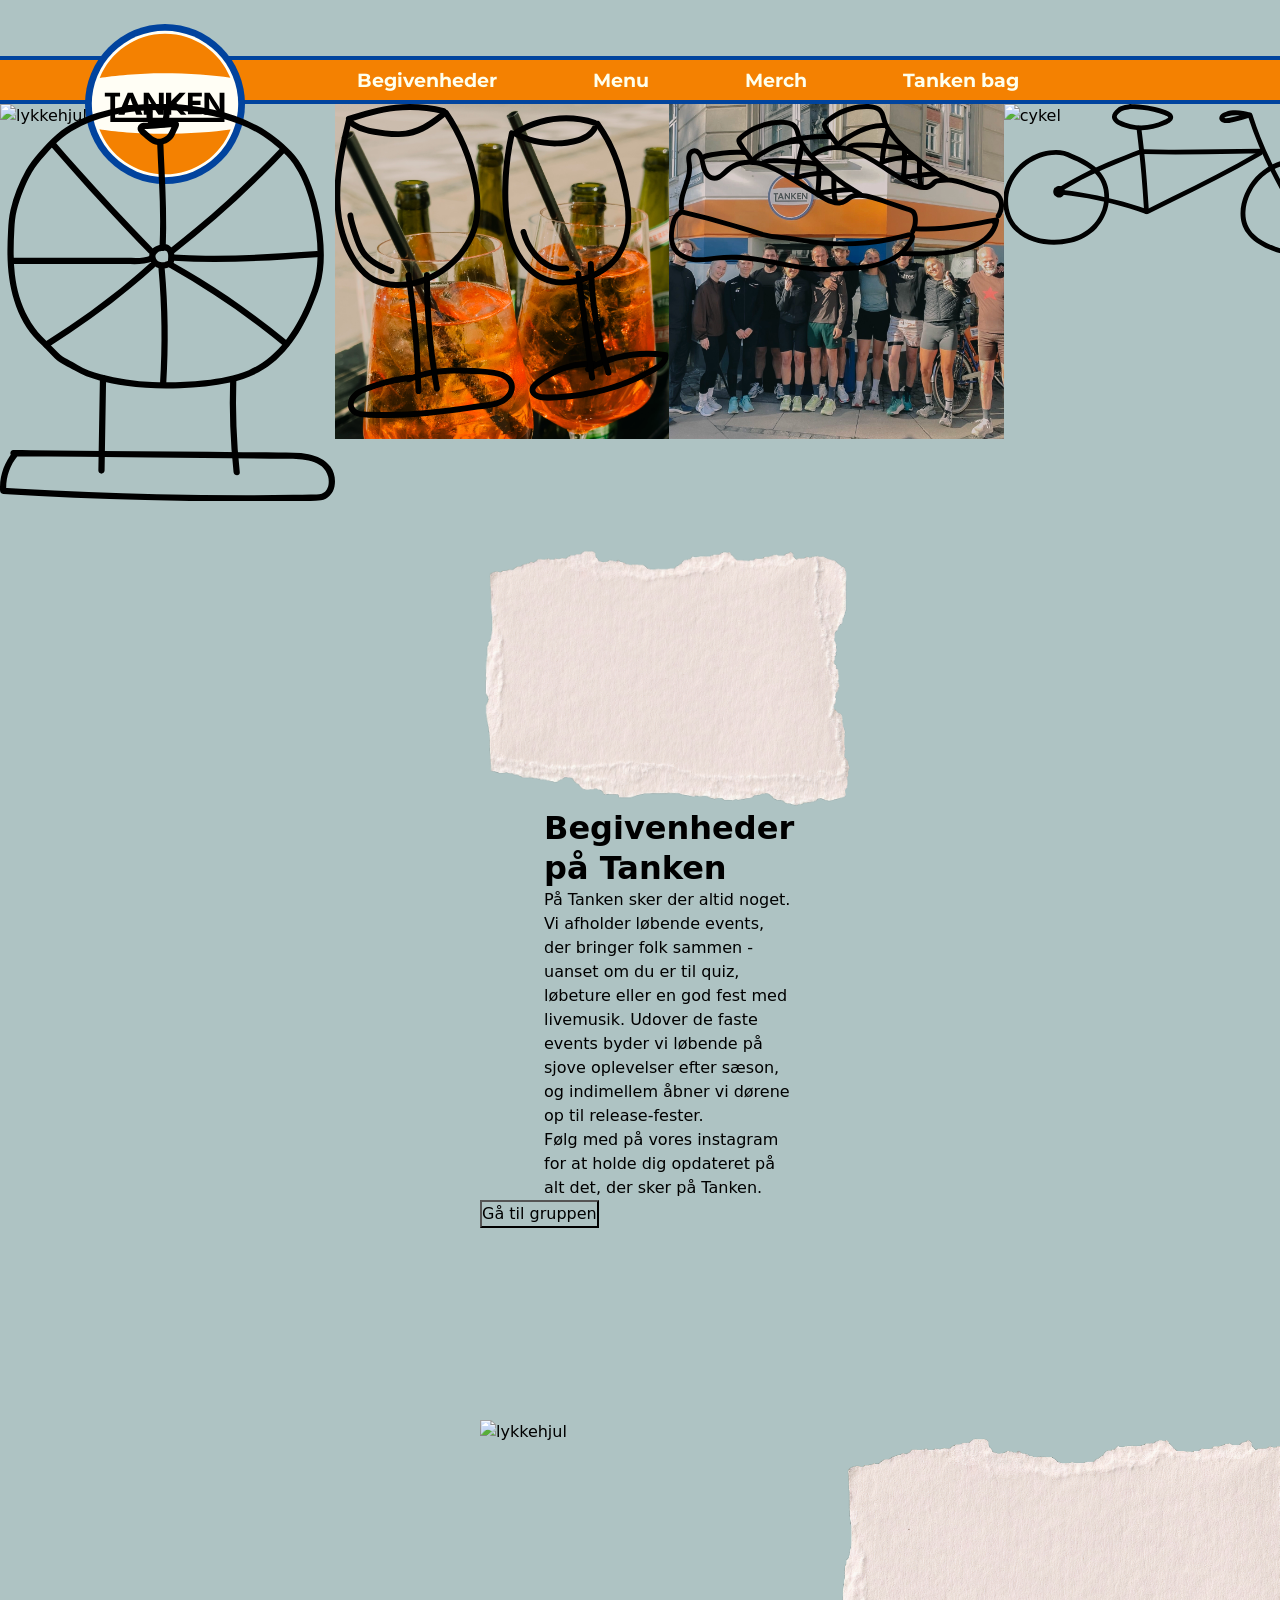
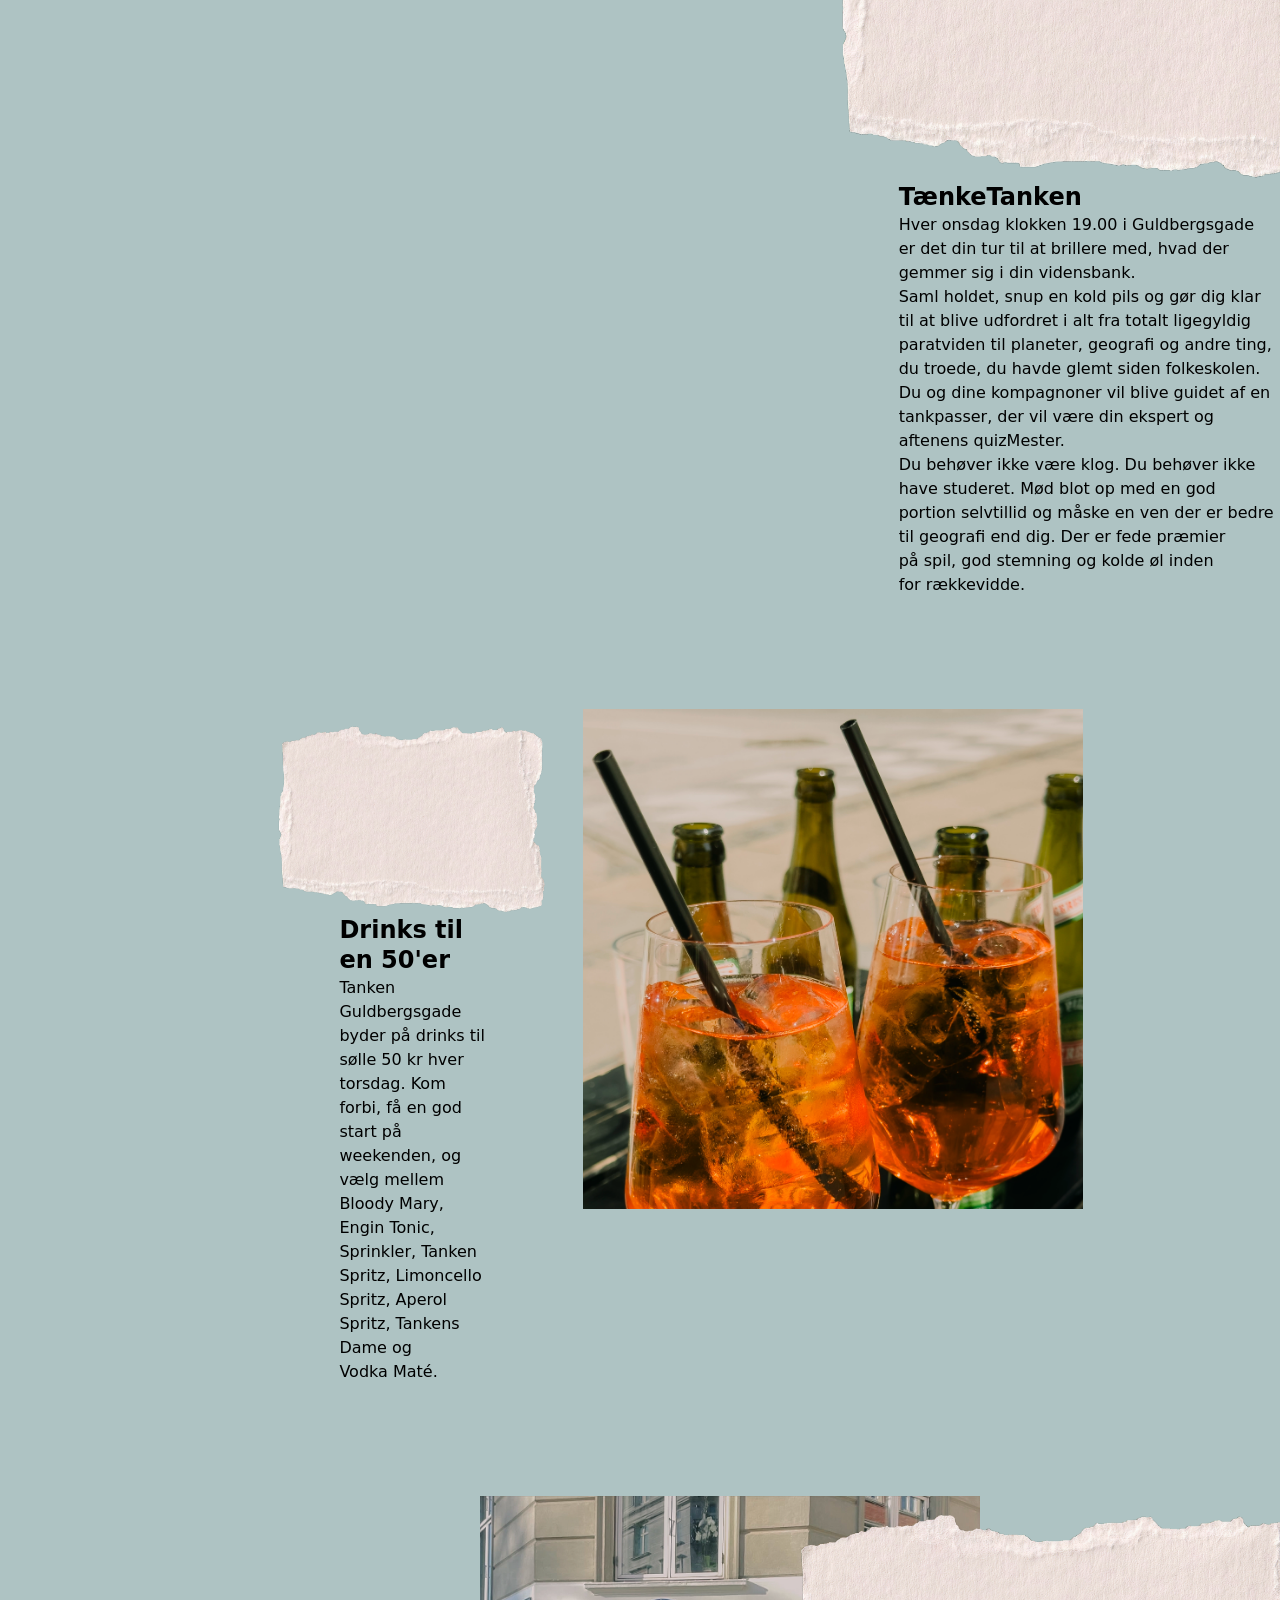
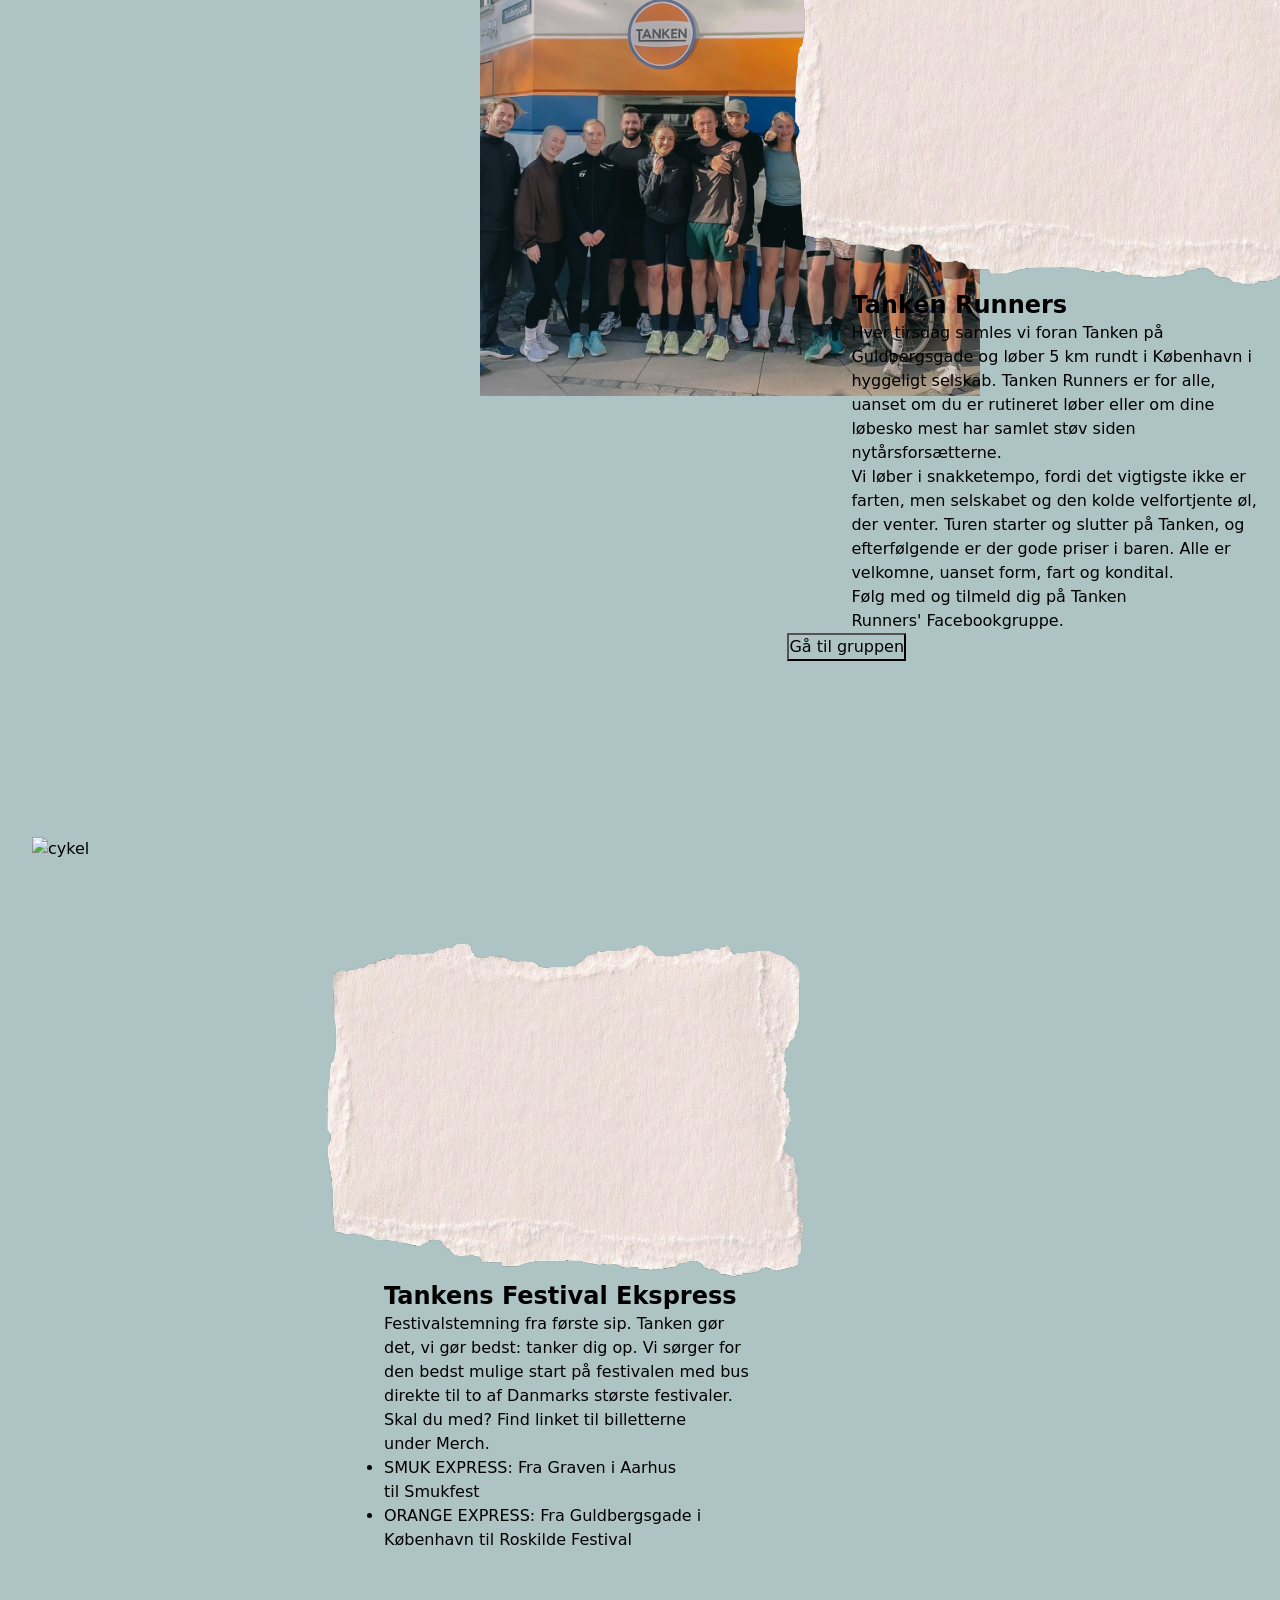
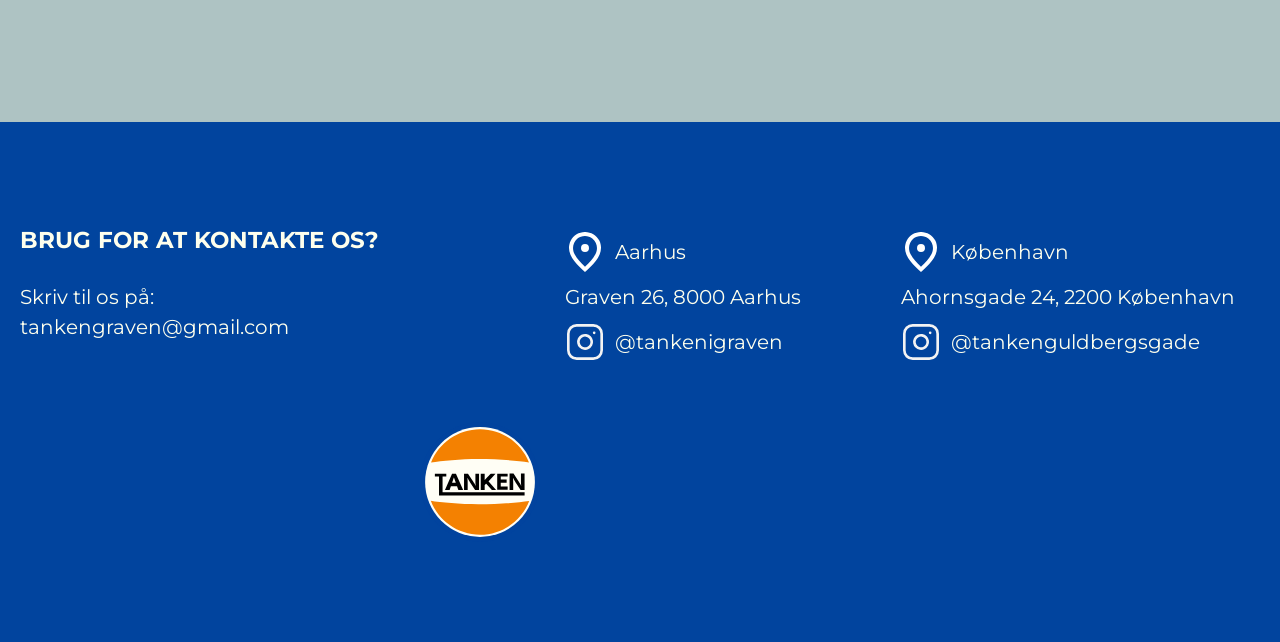
==== commit 0b1986d0: "implementeret tre sider mob versioner" ====
--- a/begivenheder.html
+++ b/begivenheder.html
@@ -8,8 +8,8 @@
         @import url('https://fonts.googleapis.com/css2?family=Montserrat:ital,wght@0,100..900;1,100..900&family=Young+Serif&display=swap');
     </style>
     <link rel="stylesheet" href="style.css">
-    <link rel="stylesheet" href="forside.css">
     <link rel="stylesheet" href="begivenheder.css">
+    <link rel="stylesheet" href="ny.css">
     <title>KBH Begivenheder</title>
     <meta name="robots" content="noindex">
 </head>
@@ -96,26 +96,18 @@
 
         <div class="b-desk">
             <div class="grid_bbbb">
-                <div class="test">
-                    <img class="grid_bbbb1" src="img/images/Paper-32.png" alt="paper">
-                </div>
-                <div class="texttest">
-                    <h2 class="grid_bbbb2">Drinks til en 50'er</h2>
-                    <p class="grid_bbbb3">Tanken Guldbergsgade byder på drinks til sølle 50 kr hver torsdag. Kom forbi,
-                        få
-                        en
-                        god start på
-                        weekenden,
-                        og vælg
-                        mellem Bloody Mary, Engin Tonic, Sprinkler, Tanken Spritz, Limoncello Spritz, Aperol Spritz,
-                        Tankens
-                        Dame og
-                        Vodka Maté.</p>
-                </div>
-            </div>
-            <div>
-                <img class="img-b2" src="img/images/kvadrat-drinks.webp" alt="drinks">
-            </div>
+                <img class="grid_bbbb1" src="img/images/Paper-32.png" alt="paper">
+                <h2 class="grid_bbbb2">Drinks til en 50'er</h2>
+                <p class="grid_bbbb3">Tanken Guldbergsgade byder på drinks til sølle 50 kr hver torsdag. Kom forbi, få
+                    en
+                    god start på
+                    weekenden,
+                    og vælg
+                    mellem Bloody Mary, Engin Tonic, Sprinkler, Tanken Spritz, Limoncello Spritz, Aperol Spritz, Tankens
+                    Dame og
+                    Vodka Maté.</p>
+            </div>
+            <img class="img-b2" src="img/images/kvadrat-drinks.webp" alt="drinks">
         </div>
         <div class="b-desk">
             <img class="img-b3" src="img/images/kvadrat-runners.webp" alt="runners">
@@ -140,7 +132,9 @@
         </div>
 
         <div class="b-desk">
-
+            <div>
+                <img class="img-b4" src="img/images/kvadrat-cykel.webp" alt="cykel">
+            </div>
             <div class="grid_bbbbbb">
                 <img class="grid_bbbbbb1" src="img/images/Paper-32.png" alt="paper">
                 <h2 class="grid_bbbbbb2">Tankens Festival Ekspress</h2>
@@ -155,9 +149,6 @@
                     <li>ORANGE EXPRESS: Fra Guldbergsgade i København til Roskilde Festival</li>
                 </ul>
             </div>
-            <div>
-                <img class="img-b4" src="img/images/kvadrat-cykel.webp" alt="cykel">
-            </div>
         </div>
 
     </main>
--- a/begivenheder.css
+++ b/begivenheder.css
@@ -1,12 +1,282 @@
-body {
-  background-color: #aec3c3;
-}
-
-.img-b {
-  margin-top: 6rem;
-  margin-bottom: 6rem;
-}
-@media (min-width: 1000px) {
+/****************** Generelt ******************/
+
+/****************** Mobil ******************/
+@media screen and (max-width: 1000px) {
+  body {
+    background-color: #aec3c3;
+  }
+
+  .img-b {
+    margin-top: 6rem;
+    margin-bottom: 6rem;
+  }
+
+  main p {
+    padding-left: 4rem;
+    padding-right: 4rem;
+    color: black;
+  }
+
+  ul {
+    padding-left: 4rem;
+    padding-right: 4rem;
+  }
+
+  h1 {
+    padding-left: 4rem;
+    padding-right: 4rem;
+    padding-bottom: 0;
+  }
+  h2 {
+    padding-left: 4rem;
+    padding-right: 4rem;
+    padding-bottom: 1px;
+    padding-top: 1px;
+  }
+}
+/****************** Desktop ******************/
+@media (min-width: 1000px) {
+  body {
+    background-color: #aec3c3;
+  }
+
+  .img-b {
+    margin-top: 6rem;
+    margin-bottom: 6rem;
+  }
+
+  main p {
+    padding-left: 4rem;
+    padding-right: 4rem;
+    color: black;
+  }
+
+  ul {
+    padding-left: 4rem;
+    padding-right: 4rem;
+  }
+
+  h1 {
+    padding-left: 4rem;
+    padding-right: 4rem;
+    padding-bottom: 0;
+  }
+  h2 {
+    padding-left: 4rem;
+    padding-right: 4rem;
+    padding-bottom: 1px;
+    padding-top: 1px;
+  }
+}
+
+/****************** Galleri ******************/
+
+/****************** Mobil ******************/
+@media screen and (max-width: 1000px) {
+  .grid_b {
+    margin-top: 100px;
+    margin-bottom: 40px;
+    margin-left: 40px;
+    margin-right: 40px;
+    display: grid;
+    grid-template-columns: 1fr 1fr;
+    grid-template-rows: 1fr 1fr;
+    gap: 30px;
+    img {
+      object-fit: cover;
+    }
+    .grid_b1 {
+      grid-column: 1/2;
+      grid-row: 1/2;
+      width: 91px;
+      height: 107px;
+      place-self: center;
+    }
+    .grid_b2 {
+      grid-column: 1/2;
+      grid-row: 1/2;
+    }
+    .grid_b3 {
+      grid-column: 2/3;
+      grid-row: 1/2;
+      width: 104px;
+      height: 99px;
+      place-self: center;
+    }
+    .grid_b4 {
+      grid-column: 2/3;
+      grid-row: 1/2;
+    }
+    .grid_b5 {
+      grid-column: 1/2;
+      grid-row: 2/3;
+      width: 122px;
+      height: 61px;
+      place-self: center;
+    }
+    .grid_b6 {
+      grid-column: 1/2;
+      grid-row: 2/3;
+    }
+    .grid_b7 {
+      grid-column: 2/3;
+      grid-row: 2/3;
+      width: 141px;
+      height: 62px;
+      place-self: center;
+    }
+    .grid_b8 {
+      grid-column: 2/3;
+      grid-row: 2/3;
+    }
+  }
+}
+/****************** Desktop ******************/
+@media (min-width: 1000px) {
+  .begivenheder {
+    display: grid;
+  }
+  .begivender p {
+    max-width: 60ch;
+  }
+  .grid_b {
+    display: grid;
+    grid-template-columns: repeat(4, 1fr);
+    grid-template-rows: 1fr;
+
+    img {
+      object-fit: cover;
+    }
+    .grid_b1 {
+      grid-column: 1;
+      grid-row: 1;
+    }
+    .grid_b2 {
+      grid-column: 1;
+      grid-row: 1;
+    }
+    .grid_b3 {
+      grid-column: 2;
+      grid-row: 1;
+    }
+    .grid_b4 {
+      grid-column: 2;
+      grid-row: 1;
+    }
+    .grid_b5 {
+      grid-column: 3;
+      grid-row: 1;
+    }
+    .grid_b6 {
+      grid-column: 3;
+      grid-row: 1;
+    }
+    .grid_b7 {
+      grid-column: 4;
+      grid-row: 1;
+    }
+    .grid_b8 {
+      grid-column: 4;
+      grid-row: 1;
+    }
+  }
+}
+
+/****************** Begivenheder på Tanken ******************/
+
+/****************** Mobil ******************/
+@media screen and (max-width: 1000px) {
+  .grid_bb {
+    display: grid;
+    grid-template-columns: repeat(3, auto);
+    grid-template-rows: 1fr 1fr 1fr 1fr;
+    img {
+      object-fit: cover;
+      align-self: stretch;
+    }
+    .grid_bb1 {
+      grid-column: 1/4;
+      grid-row: 1/6;
+    }
+    .grid_bb2 {
+      grid-column: 2/3;
+      grid-row: 2/3;
+    }
+    .grid_bb3 {
+      grid-column: 2/3;
+      grid-row: 3/4;
+    }
+    .grid_bb4 {
+      grid-column: 2/3;
+      grid-row: 4/5;
+    }
+    .grid_bb5 {
+      grid-column: 2/3;
+      grid-row: 5/6;
+      align-items: center;
+      place-self: center;
+      margin-bottom: 10rem;
+    }
+  }
+}
+/****************** Desktop ******************/
+@media (min-width: 1000px) {
+  .grid_bb {
+    margin-top: 3rem;
+    margin-left: 30rem;
+    margin-right: 30rem;
+    margin-bottom: 10rem;
+  }
+}
+
+/****************** TænkeTanken ******************/
+/****************** Mobil ******************/
+@media screen and (max-width: 1000px) {
+  .grid_bbb {
+    display: grid;
+    grid-template-columns: repeat(3, auto);
+    grid-template-rows: 1fr 0.3fr 0.3fr 0.3fr 1fr;
+  }
+  img {
+    object-fit: cover;
+    align-self: stretch;
+  }
+  .grid_bbb1 {
+    grid-column: 1/4;
+    grid-row: 1/6;
+  }
+  .grid_bbb2 {
+    grid-column: 2/3;
+    grid-row: 2/3;
+  }
+  .grid_bbb3 {
+    grid-column: 2/3;
+    grid-row: 3/4;
+  }
+  .grid_bbb4 {
+    grid-column: 2/3;
+    grid-row: 4/5;
+  }
+  .grid_bbb5 {
+    grid-column: 2/3;
+    grid-row: 5/6;
+  }
+  .img-b1 {
+    max-width: 500px;
+    padding: 2rem;
+  }
+}
+/****************** Desktop ******************/
+@media (min-width: 1000px) {
+  .b-desk {
+    display: grid;
+    grid-template-columns: 1fr 1fr 1fr 1fr;
+  }
+  .grid_bbb {
+    grid-column: 3/5;
+    margin-top: 3rem;
+    margin-bottom: 5rem;
+  }
   .img-b1 {
     max-width: 500px;
     margin-top: 2rem;
@@ -14,6 +284,49 @@
     margin-left: 30rem;
     margin-right: 2rem;
   }
+}
+
+/****************** Drinks ******************/
+
+/****************** Mobil ******************/
+@media screen and (max-width: 1000px) {
+  .grid_bbbb {
+    display: grid;
+    grid-template-columns: repeat(3, auto);
+    grid-template-rows: 1fr 1fr 1fr 1fr;
+  }
+  img {
+    object-fit: cover;
+    align-self: stretch;
+  }
+  .grid_bbbb1 {
+    grid-column: 1/4;
+    grid-row: 1/6;
+  }
+  .grid_bbbb2 {
+    grid-column: 2/3;
+    grid-row: 2/3;
+  }
+  .grid_bbbb3 {
+    grid-column: 2/3;
+    grid-row: 3/4;
+  }
+  .img-b2 {
+    max-width: 500px;
+    padding: 2rem;
+  }
+}
+/****************** Desktop ******************/
+@media (min-width: 1000px) {
+  .b-desk {
+    display: grid;
+    grid-template-columns: 1fr 1fr 1fr 1fr;
+  }
+  .grid_bbbb {
+    grid-column: 2/3;
+    margin-top: 3rem;
+    margin-bottom: 5rem;
+  }
   .img-b2 {
     max-width: 500px;
     margin-top: 2rem;
@@ -21,6 +334,59 @@
     margin-left: 2rem;
     margin-right: 30rem;
   }
+}
+
+/****************** Tanken Runners ******************/
+
+/****************** Mobil ******************/
+@media screen and (max-width: 1000px) {
+  .grid_bbbbb {
+    display: grid;
+    grid-template-columns: repeat(3, auto);
+    grid-template-rows: 0.5fr 0.3fr 0.1fr 0.1fr 0.3fr 0.5fr;
+  }
+  img {
+    object-fit: cover;
+    align-self: stretch;
+  }
+  .grid_bbbbb1 {
+    grid-column: 1/-1;
+    grid-row: 1/7;
+  }
+  .grid_bbbbb2 {
+    grid-column: 2/3;
+    grid-row: 2/3;
+  }
+  .grid_bbbbb3 {
+    grid-column: 2/3;
+    grid-row: 3/4;
+  }
+  .grid_bbbbb4 {
+    grid-column: 2/3;
+    grid-row: 5/5;
+  }
+  .grid_bbbbb5 {
+    grid-column: 2/3;
+    grid-row: 5/7;
+    align-items: center;
+    place-self: center;
+  }
+  .img-b3 {
+    max-width: 500px;
+    padding: 2rem;
+  }
+}
+/****************** Desktop ******************/
+@media (min-width: 1000px) {
+  .b-desk {
+    display: grid;
+    grid-template-columns: 1fr 1fr 1fr 1fr;
+  }
+  .grid_bbbbb {
+    grid-column: 3/5;
+    margin-top: 3rem;
+    margin-bottom: 5rem;
+  }
   .img-b3 {
     max-width: 500px;
     margin-top: 2rem;
@@ -28,344 +394,19 @@
     margin-left: 30rem;
     margin-right: 2rem;
   }
-  .img-b4 {
-    max-width: 500px;
-    margin-top: 2rem;
-    margin-bottom: 2rem;
-    margin-left: 2rem;
-    margin-right: 30rem;
-  }
-}
-
-main p {
-  padding-left: 4rem;
-  padding-right: 4rem;
-  color: black;
-}
-
-ul {
-  padding-left: 4rem;
-  padding-right: 4rem;
-}
-
-h1 {
-  padding-left: 4rem;
-  padding-right: 4rem;
-  padding-bottom: 0;
-}
-h2 {
-  padding-left: 4rem;
-  padding-right: 4rem;
-  padding-bottom: 1px;
-  padding-top: 1px;
-}
-
-.grid_b {
-  margin-top: 100px;
-  margin-bottom: 40px;
-  margin-left: 40px;
-  margin-right: 40px;
-  display: grid;
-  grid-template-columns: 1fr 1fr;
-  grid-template-rows: 1fr 1fr;
-  gap: 30px;
-  img {
-    object-fit: cover;
-  }
-  .grid_b1 {
-    grid-column: 1/2;
-    grid-row: 1/2;
-    width: 91px;
-    height: 107px;
-    place-self: center;
-  }
-  .grid_b2 {
-    grid-column: 1/2;
-    grid-row: 1/2;
-  }
-  .grid_b3 {
-    grid-column: 2/3;
-    grid-row: 1/2;
-    width: 104px;
-    height: 99px;
-    place-self: center;
-  }
-  .grid_b4 {
-    grid-column: 2/3;
-    grid-row: 1/2;
-  }
-  .grid_b5 {
-    grid-column: 1/2;
-    grid-row: 2/3;
-    width: 122px;
-    height: 61px;
-    place-self: center;
-  }
-  .grid_b6 {
-    grid-column: 1/2;
-    grid-row: 2/3;
-  }
-  .grid_b7 {
-    grid-column: 2/3;
-    grid-row: 2/3;
-    width: 141px;
-    height: 62px;
-    place-self: center;
-  }
-  .grid_b8 {
-    grid-column: 2/3;
-    grid-row: 2/3;
-  }
-}
-@media (min-width: 1000px) {
-  .begivenheder {
-    display: grid;
-  }
-  .begivender p {
-    max-width: 60ch;
-  }
-  .grid_b {
-    display: grid;
-    grid-template-columns: repeat(4, 1fr);
-    grid-template-rows: 1fr;
-
-    img {
-      object-fit: cover;
-    }
-    .grid_b1 {
-      grid-column: 1;
-      grid-row: 1;
-    }
-    .grid_b2 {
-      grid-column: 1;
-      grid-row: 1;
-    }
-    .grid_b3 {
-      grid-column: 2;
-      grid-row: 1;
-    }
-    .grid_b4 {
-      grid-column: 2;
-      grid-row: 1;
-    }
-    .grid_b5 {
-      grid-column: 3;
-      grid-row: 1;
-    }
-    .grid_b6 {
-      grid-column: 3;
-      grid-row: 1;
-    }
-    .grid_b7 {
-      grid-column: 4;
-      grid-row: 1;
-    }
-    .grid_b8 {
-      grid-column: 4;
-      grid-row: 1;
-    }
-  }
-}
-
-.grid_bb {
-  display: grid;
-  margin-inline: 10%;
-  grid-template-columns: repeat(3, auto);
-  grid-template-rows: 1fr 1fr 1fr 1fr;
-  /* img {
-    object-fit: cover;
-    align-self: stretch;
-  } */
-  .texttest {
-    max-width: 65ch;
-  }
-  .grid_bb1 {
-    margin-inline: 10%;
-    width: 80%;
-    grid-column: 1/4;
-    grid-row: 1/6;
-  }
-  .grid_bb2 {
-    grid-column: 2/3;
-    grid-row: 2/3;
-  }
-  .grid_bb3 {
-    grid-column: 2/3;
-    grid-row: 3/4;
-  }
-  .grid_bb4 {
-    grid-column: 2/3;
-    grid-row: 4/5;
-  }
-  .grid_bb5 {
-    grid-column: 2/3;
-    grid-row: 5/6;
-    align-items: center;
-    place-self: center;
-    margin-bottom: 10rem;
-  }
-}
-@media (min-width: 1000px) {
-  .grid_bb {
-    margin-inline: 10%;
-    /* margin-top: 3rem;
-    margin-left: 30rem;
-    margin-right: 30rem;
-    margin-bottom: 10rem; */
-  }
-}
-
-.grid_bbb {
-  /* display: grid; */
-  grid-template-columns: repeat(3, auto);
-  grid-template-rows: 1fr 0.3fr 0.3fr 0.3fr 1fr;
+}
+/****************** Festival Express ******************/
+/****************** Mobil ******************/
+@media screen and (max-width: 1000px) {
+  .grid_bbbbbb {
+    display: grid;
+    grid-template-columns: repeat(3, auto);
+    grid-template-rows: 1fr 1fr 1fr 1fr;
+  }
   img {
     object-fit: cover;
     align-self: stretch;
   }
-  .test {
-    width: 30%;
-  }
-  .grid_bbb1 {
-    width: 60%;
-    grid-column: 1/4;
-    grid-row: 1/6;
-  }
-  .grid_bbb2 {
-    grid-column: 2/3;
-    grid-row: 2/3;
-  }
-  .grid_bbb3 {
-    grid-column: 2/3;
-    grid-row: 3/4;
-  }
-  .grid_bbb4 {
-    grid-column: 2/3;
-    grid-row: 4/5;
-  }
-  .grid_bbb5 {
-    grid-column: 2/3;
-    grid-row: 5/6;
-  }
-}
-@media (min-width: 1000px) {
-  .b-desk {
-    display: grid;
-    grid-template-columns: 1fr 1fr 1fr 1fr;
-  }
-  .grid_bbb {
-    grid-column: 3/5;
-    margin-top: 3rem;
-    margin-bottom: 5rem;
-  }
-  .img-b1 {
-    max-width: 500px;
-    margin-top: 2rem;
-    margin-bottom: 2rem;
-    margin-left: 30rem;
-    margin-right: 2rem;
-  }
-}
-
-.grid_bbbb {
-  display: grid;
-  grid-template-columns: repeat(3, auto);
-  grid-template-rows: 1fr 1fr 1fr 1fr;
-  img {
-    object-fit: cover;
-    align-self: stretch;
-  }
-  .grid_bbbb1 {
-    width: 40%;
-    /* grid-column: 1/4;
-    grid-row: 1/6; */
-  }
-  .grid_bbbb2 {
-    grid-column: 2/3;
-    grid-row: 2/3;
-  }
-  .grid_bbbb3 {
-    grid-column: 2/3;
-    grid-row: 3/4;
-  }
-}
-@media (min-width: 1000px) {
-  .b-desk {
-    display: grid;
-    grid-template-columns: 1fr 1fr 1fr 1fr;
-  }
-  .grid_bbbb {
-    grid-column: 2/3;
-    margin-top: 3rem;
-    margin-bottom: 5rem;
-  }
-  .img-b2 {
-    max-width: 500px;
-    margin-top: 2rem;
-    margin-bottom: 2rem;
-    margin-left: 2rem;
-    margin-right: 30rem;
-  }
-}
-
-.grid_bbbbb {
-  display: grid;
-  grid-template-columns: repeat(3, auto);
-  grid-template-rows: 0.5fr 0.3fr 0.1fr 0.1fr 0.3fr 0.5fr;
-  img {
-    object-fit: cover;
-    align-self: stretch;
-  }
-  .grid_bbbbb1 {
-    grid-column: 1/-1;
-    grid-row: 1/7;
-  }
-  .grid_bbbbb2 {
-    grid-column: 2/3;
-    grid-row: 2/3;
-  }
-  .grid_bbbbb3 {
-    grid-column: 2/3;
-    grid-row: 3/4;
-  }
-  .grid_bbbbb4 {
-    grid-column: 2/3;
-    grid-row: 5/5;
-  }
-  .grid_bbbbb5 {
-    grid-column: 2/3;
-    grid-row: 5/7;
-    align-items: center;
-    place-self: center;
-  }
-}
-@media (min-width: 1000px) {
-  .b-desk {
-    display: grid;
-    grid-template-columns: 1fr 1fr 1fr 1fr;
-  }
-  .grid_bbbbb {
-    grid-column: 3/5;
-    margin-top: 3rem;
-    margin-bottom: 5rem;
-  }
-  .img-b3 {
-    max-width: 500px;
-    margin-top: 2rem;
-    margin-bottom: 2rem;
-    margin-left: 30rem;
-    margin-right: 2rem;
-  }
-}
-
-.grid_bbbbbb {
-  display: grid;
-  grid-template-columns: repeat(3, auto);
-  grid-template-rows: 1fr 1fr 1fr 1fr;
-  img {
-    object-fit: cover;
-    align-self: stretch;
-  }
   .grid_bbbbbb1 {
     grid-column: 1/-1;
     grid-row: 1/5;
@@ -382,7 +423,12 @@
     grid-column: 2/3;
     grid-row: 4;
   }
-}
+  .img-b4 {
+    max-width: 500px;
+    padding: 2rem;
+  }
+}
+/****************** Desktop ******************/
 @media (min-width: 1000px) {
   .b-desk {
     display: grid;
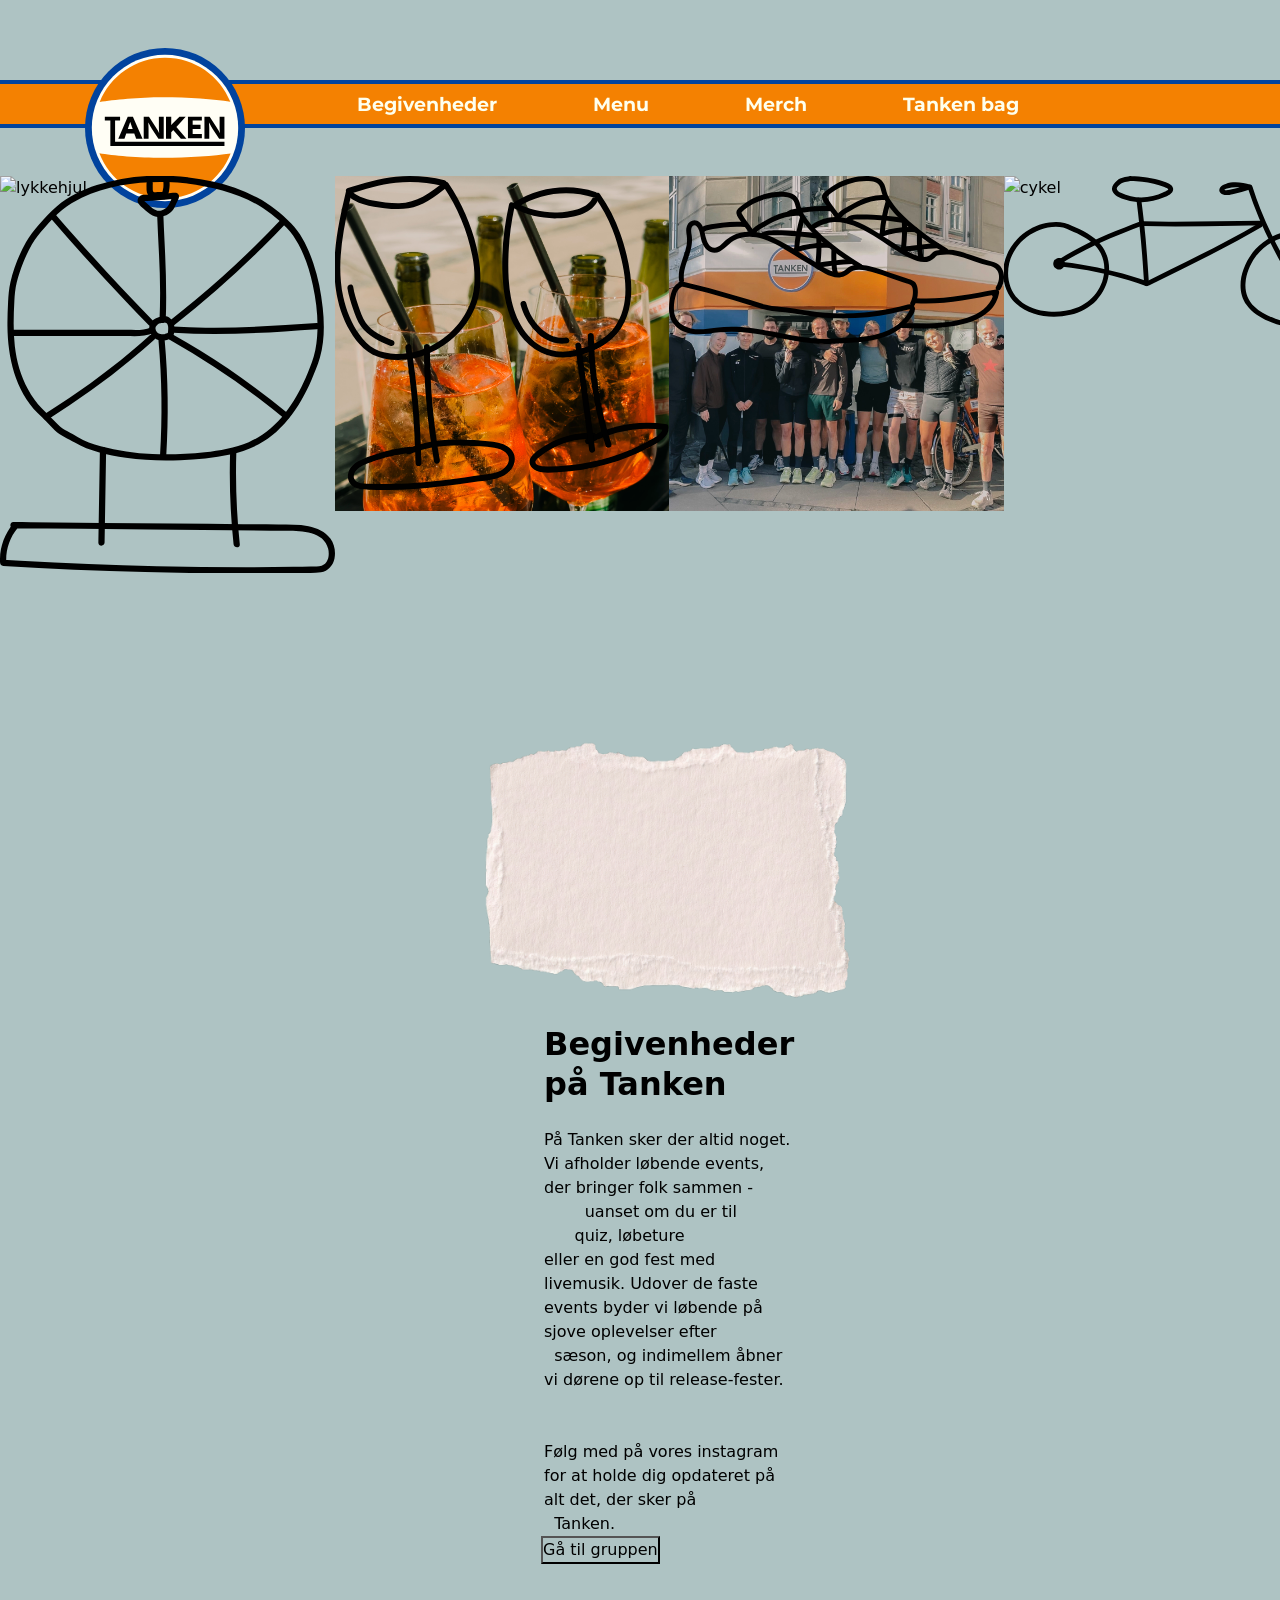
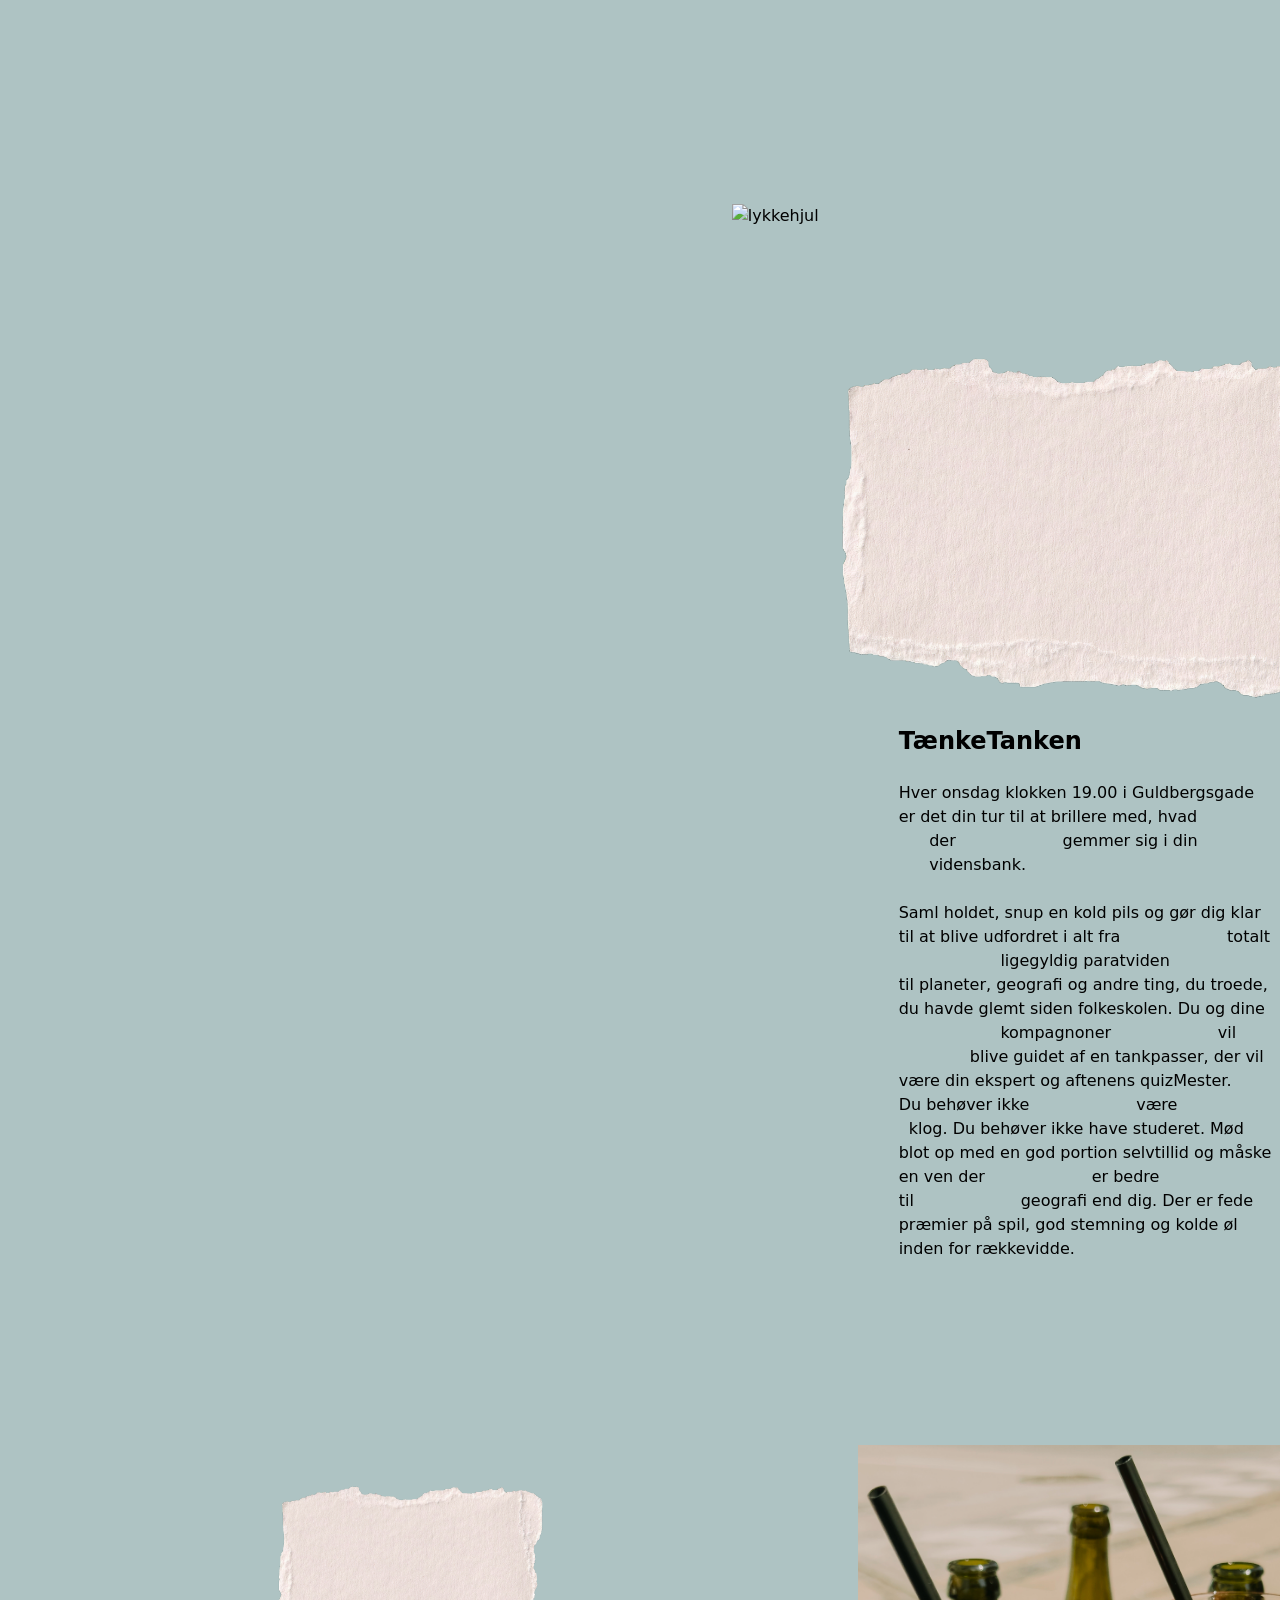
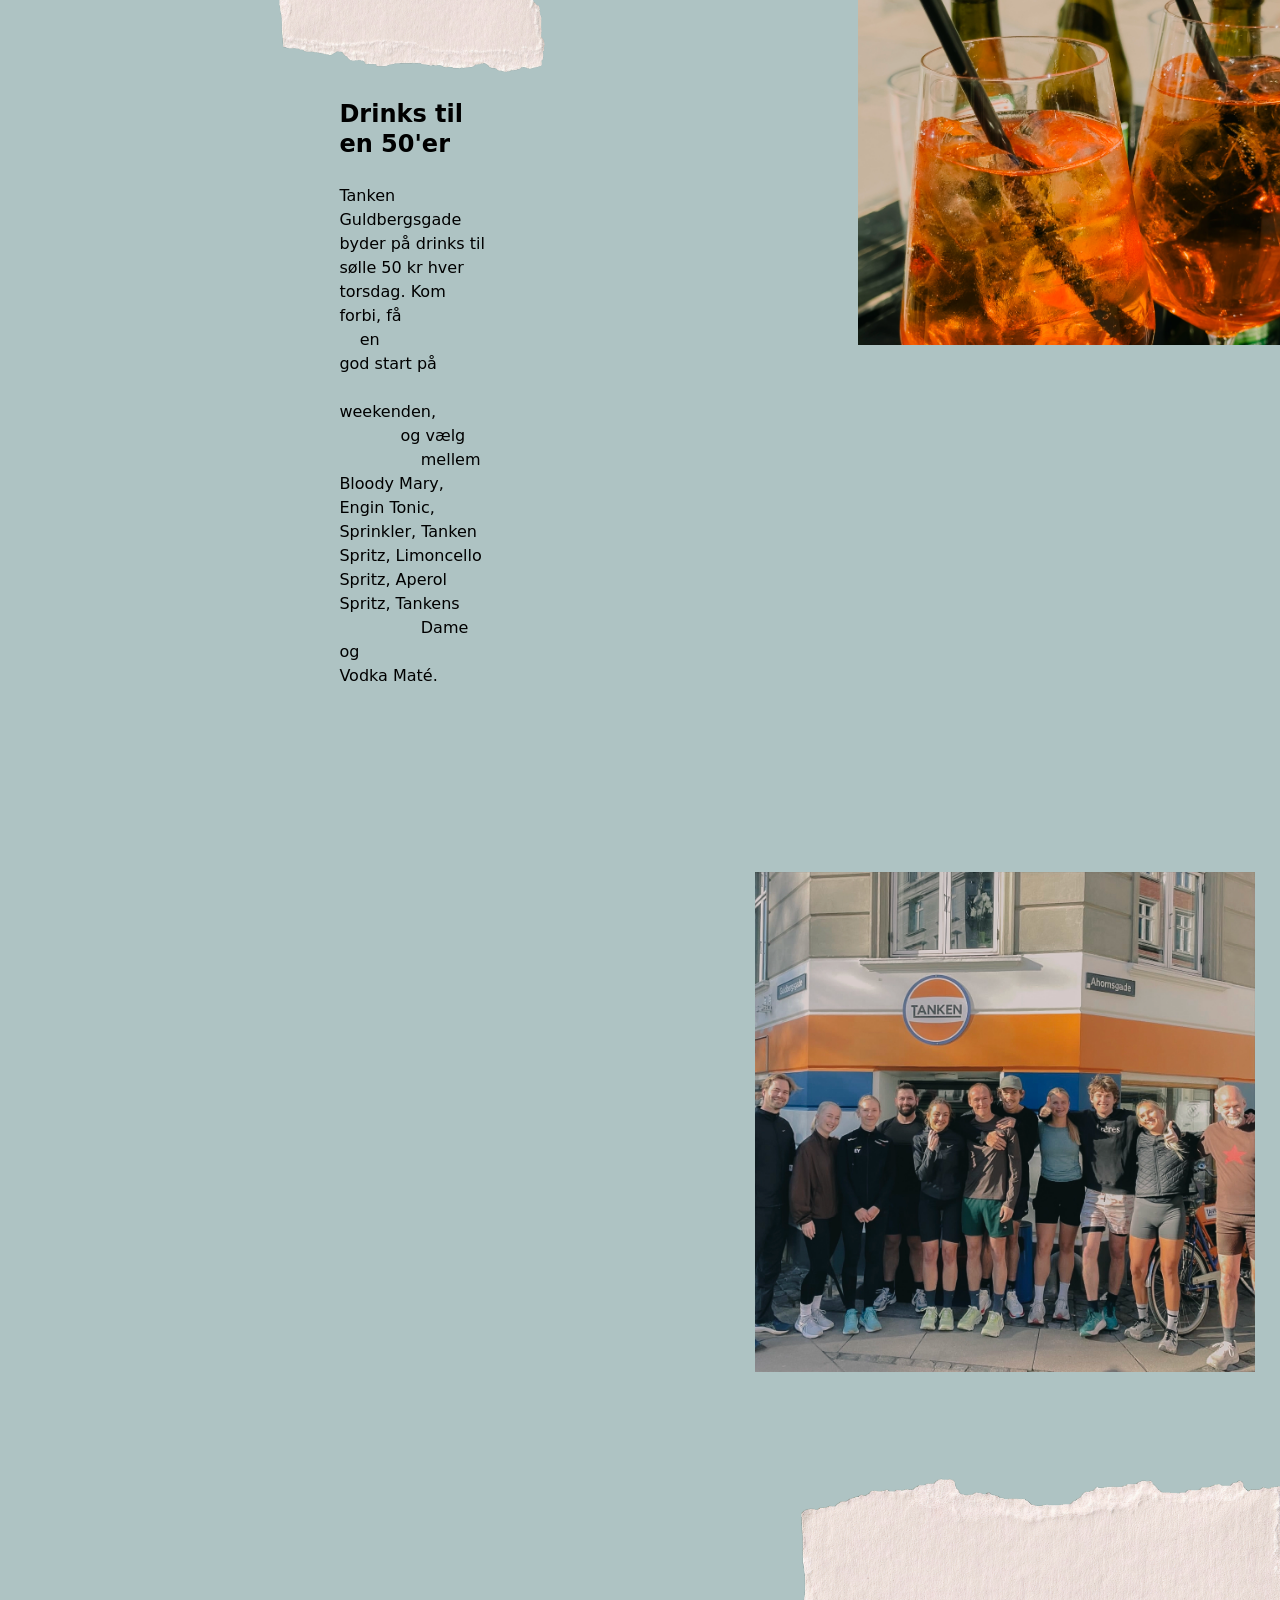
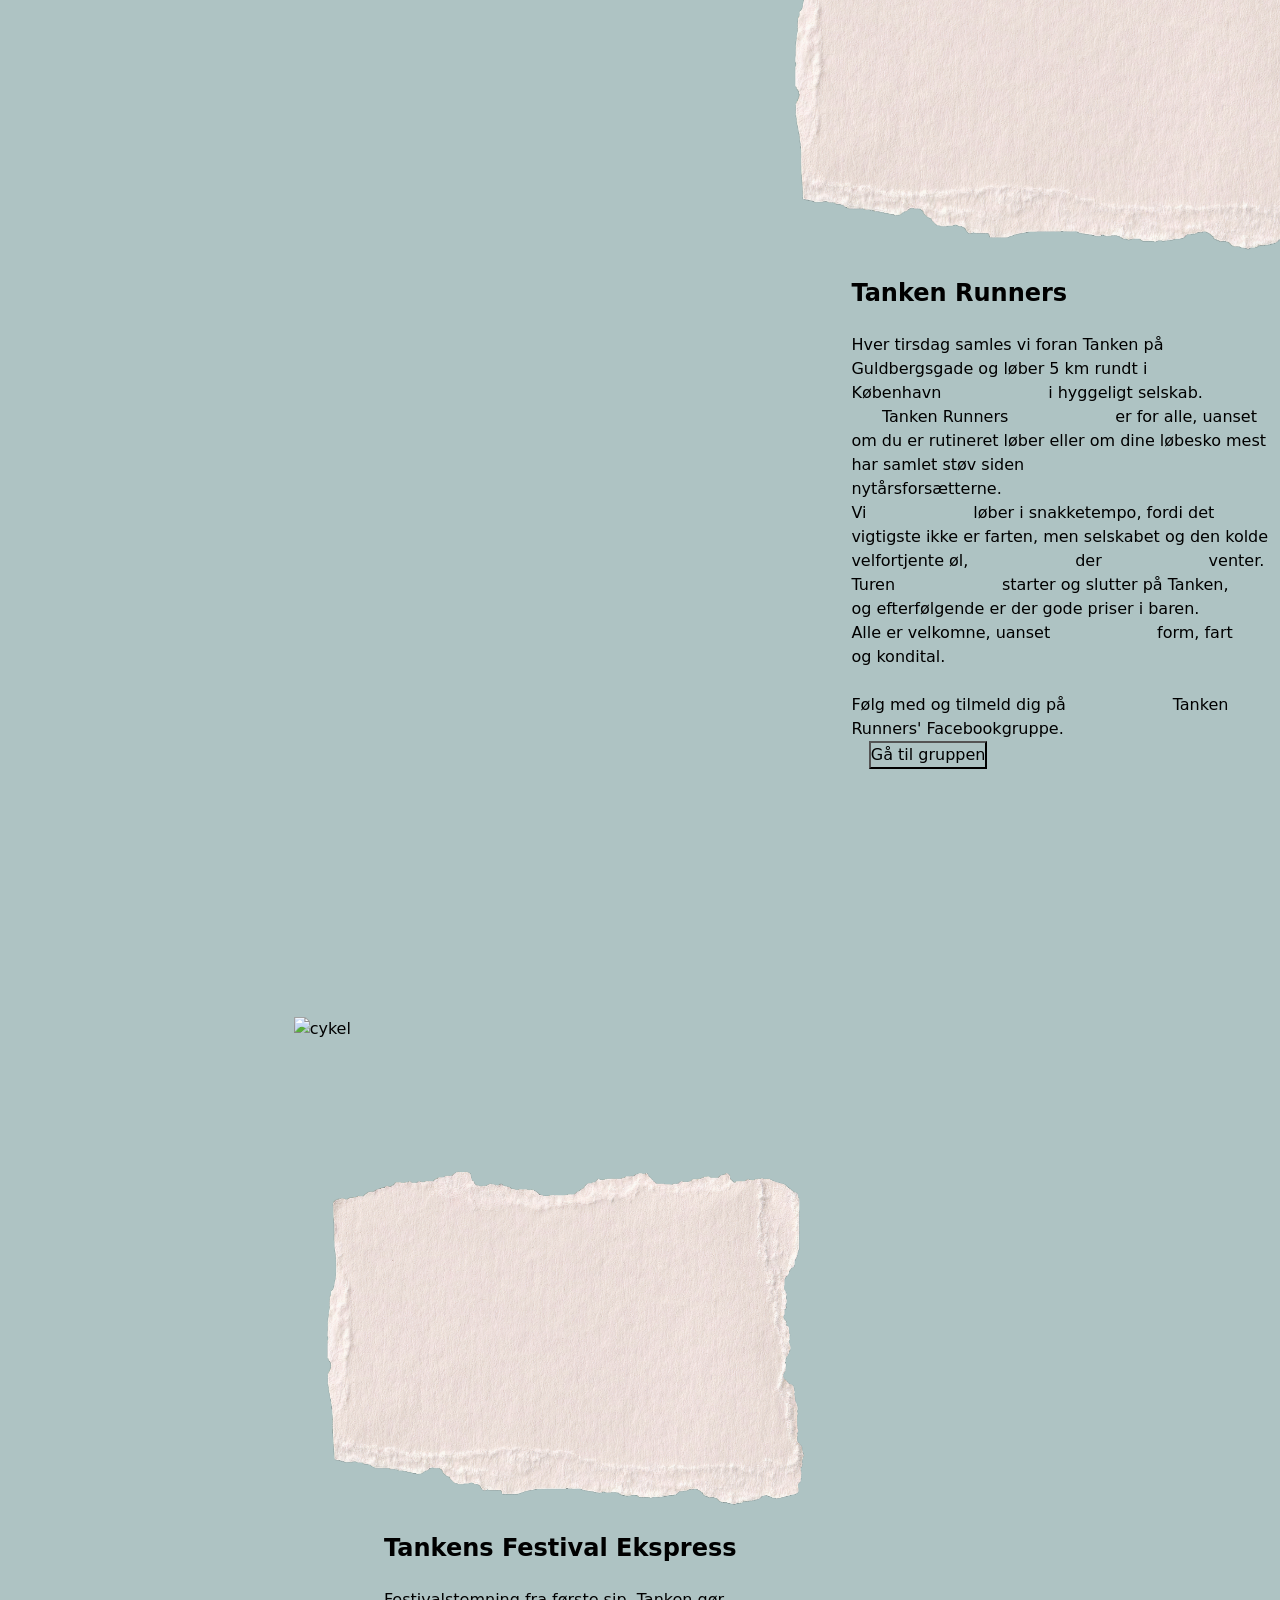
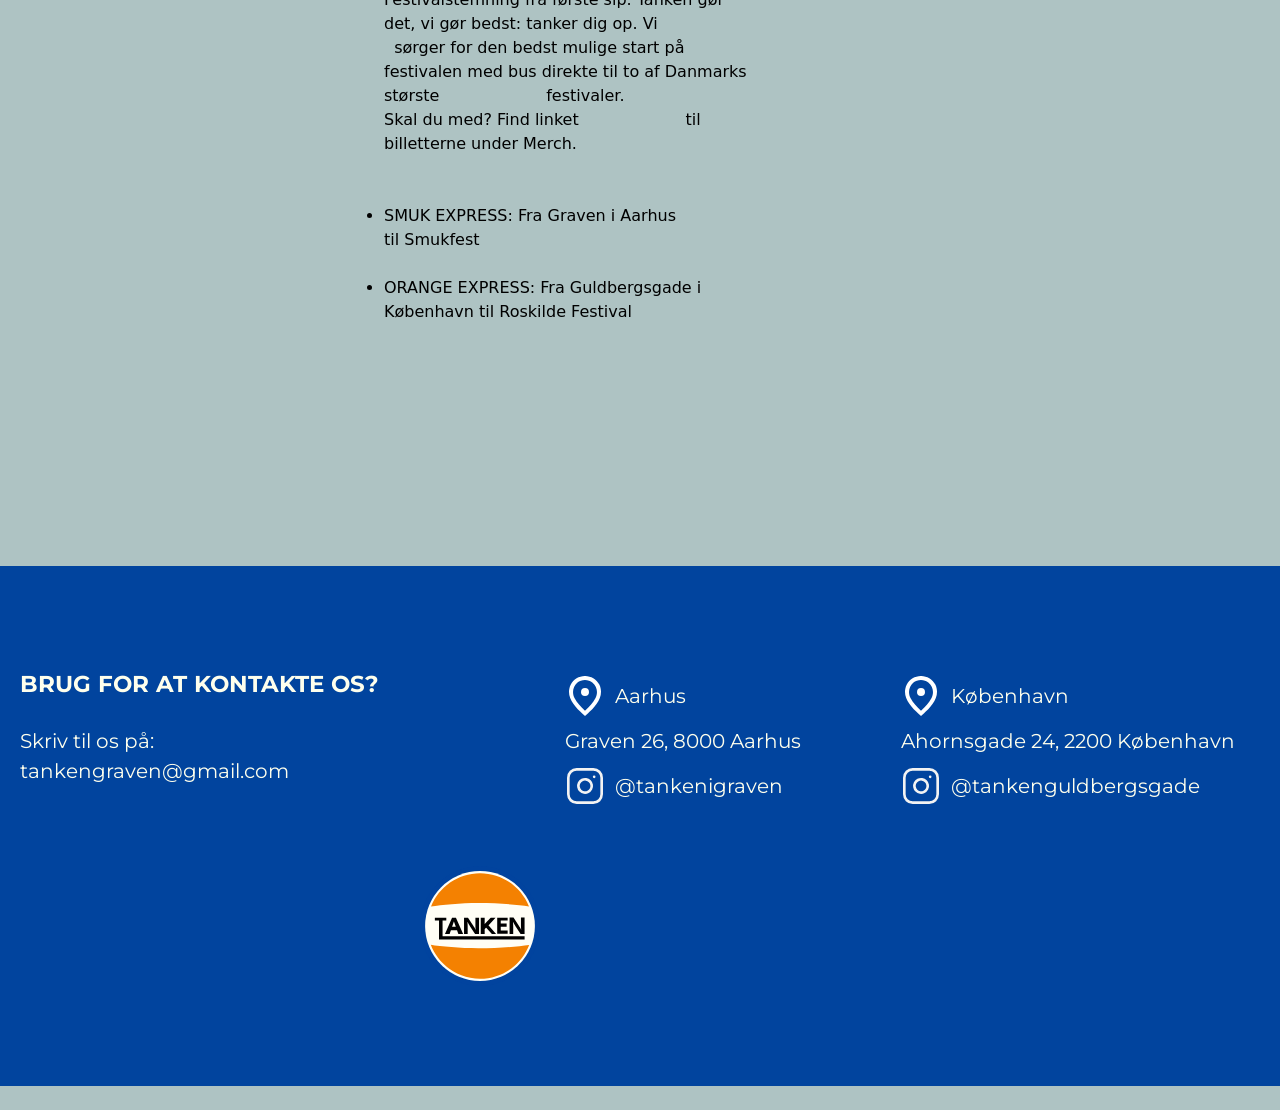
==== commit e89185c8: "stor bunke proto sider" ====
--- a/begivenheder.html
+++ b/begivenheder.html
@@ -2,20 +2,27 @@
 <html lang="da">
 
 <head>
+       
     <meta charset="UTF-8">
+       
     <meta name="viewport" content="width=device-width, initial-scale=1.0">
-    <style>
+        <style>
         @import url('https://fonts.googleapis.com/css2?family=Montserrat:ital,wght@0,100..900;1,100..900&family=Young+Serif&display=swap');
     </style>
+       
     <link rel="stylesheet" href="style.css">
+       
     <link rel="stylesheet" href="begivenheder.css">
+       
     <link rel="stylesheet" href="ny.css">
-    <title>KBH Begivenheder</title>
+        <title>KBH Begivenheder</title>
+       
     <meta name="robots" content="noindex">
 </head>
+<!-- hej igen -->
 
 <body>
-    <header>
+      <header>
         <div>
             <nav>
                 <div class="navgrid-1_1 menu">
@@ -44,114 +51,132 @@
             </nav>
         </div>
     </header>
-    <main class="begivenheder">
-        <div class="grid_b">
-            <img class="grid_b2" src="img/images/kvadrat-lykkehjul.webp" alt="lykkehjul">
-            <img class="grid_b1" src="img/illu/lykkehjul.svg" alt="lykkehjul">
-            <img class="grid_b4" src="img/images/kvadrat-drinks.webp" alt="drinks">
-            <img class="grid_b3" src="img/illu/2glas.svg" alt="drinks">
-            <img class="grid_b6" src="img/images/kvadrat-runners.webp" alt="runners">
-            <img class="grid_b5" src="img/illu/sko.svg" alt="sko">
-            <img class="grid_b8" src="img/images/kvadrat-cykel.webp" alt="cykel">
-            <img class="grid_b7" src="img/illu/cykel.svg" alt="cykel">
-        </div>
-        <div class="grid_bb">
-            <img class="grid_bb1" src="img/images/Paper-32.png" alt="paper">
-            <h1 class="grid_bb2">Begivenheder på Tanken</h1>
-            <p class="grid_bb3">På Tanken sker der altid noget. Vi afholder løbende events, der bringer folk sammen -
-                uanset om du er til
-                quiz, løbeture
-                eller en god fest med livemusik. Udover de faste events byder vi løbende på sjove oplevelser efter
-                sæson, og indimellem åbner vi dørene op til release-fester.
-            </p>
-            <p class="grid_bb4">Følg med på vores instagram for at holde dig opdateret på alt det, der sker på
-                Tanken.</p>
-            <button class="grid_bb5">Gå til gruppen</button>
-        </div>
-        <div class="b-desk">
-            <div>
-                <img class="img-b1" src="img/images/kvadrat-lykkehjul.webp" alt="lykkehjul">
-            </div>
-            <div class="grid_bbb">
-                <img class="grid_bbb1" src="img/images/Paper-32.png" alt="paper">
-                <h2 class="grid_bbb2">TænkeTanken</h2>
-                <p class="grid_bbb3">Hver onsdag klokken 19.00 i Guldbergsgade er det din tur til at brillere med, hvad
-                    der
-                    gemmer sig i din
-                    vidensbank.</p>
-                <p class="grid_bbb4">Saml holdet, snup en kold pils og gør dig klar til at blive udfordret i alt fra
-                    totalt
-                    ligegyldig paratviden
-                    til planeter, geografi og andre ting, du troede, du havde glemt siden folkeskolen. Du og dine
-                    kompagnoner
-                    vil
-                    blive guidet af en tankpasser, der vil være din ekspert og aftenens quizMester. <br> Du behøver ikke
-                    være
-                    klog. Du behøver ikke have studeret. Mød blot op med en god portion selvtillid og måske en ven der
-                    er bedre
-                    til
-                    geografi end dig. Der er fede præmier på spil, god stemning og kolde øl inden for rækkevidde.</p>
-            </div>
-        </div>
-
-        <div class="b-desk">
-            <div class="grid_bbbb">
-                <img class="grid_bbbb1" src="img/images/Paper-32.png" alt="paper">
-                <h2 class="grid_bbbb2">Drinks til en 50'er</h2>
-                <p class="grid_bbbb3">Tanken Guldbergsgade byder på drinks til sølle 50 kr hver torsdag. Kom forbi, få
-                    en
-                    god start på
-                    weekenden,
-                    og vælg
-                    mellem Bloody Mary, Engin Tonic, Sprinkler, Tanken Spritz, Limoncello Spritz, Aperol Spritz, Tankens
-                    Dame og
-                    Vodka Maté.</p>
-            </div>
-            <img class="img-b2" src="img/images/kvadrat-drinks.webp" alt="drinks">
-        </div>
-        <div class="b-desk">
-            <img class="img-b3" src="img/images/kvadrat-runners.webp" alt="runners">
-            <div class="grid_bbbbb">
-                <img class="grid_bbbbb1" src="img/images/Paper-32.png" alt="paper">
-                <h2 class="grid_bbbbb2">Tanken Runners</h2>
-                <p class="grid_bbbbb3">Hver tirsdag samles vi foran Tanken på Guldbergsgade og løber 5 km rundt i
-                    København
-                    i hyggeligt selskab.
-                    Tanken Runners
-                    er for alle, uanset om du er rutineret løber eller om dine løbesko mest har samlet støv siden
-                    nytårsforsætterne. <br> Vi
-                    løber i snakketempo, fordi det vigtigste ikke er farten, men selskabet og den kolde velfortjente øl,
-                    der
-                    venter. Turen
-                    starter og slutter på Tanken, og efterfølgende er der gode priser i baren. Alle er velkomne, uanset
-                    form, fart og kondital.</p>
-                <p class="grid_bbbbb4">Følg med og tilmeld dig på
-                    Tanken Runners' Facebookgruppe.</p>
-                <button class="grid_bbbbb5">Gå til gruppen</button>
-            </div>
-        </div>
-
-        <div class="b-desk">
-            <div>
-                <img class="img-b4" src="img/images/kvadrat-cykel.webp" alt="cykel">
-            </div>
-            <div class="grid_bbbbbb">
-                <img class="grid_bbbbbb1" src="img/images/Paper-32.png" alt="paper">
-                <h2 class="grid_bbbbbb2">Tankens Festival Ekspress</h2>
-                <p class="grid_bbbbbb3">Festivalstemning fra første sip. Tanken gør det, vi gør bedst: tanker dig op. Vi
-                    sørger for den bedst mulige start på festivalen med bus direkte til to af Danmarks største
-                    festivaler.
-                    <br> Skal du med? Find linket
-                    til billetterne under Merch.
+        <main class="begivenheder">
+                <div class="grid_b">
+                        <img class="grid_b2" src="img/images/kvadrat-lykkehjul.webp" alt="lykkehjul">
+                        <img class="grid_b1" src="img/illu/lykkehjul.svg" alt="lykkehjul">
+                        <img class="grid_b4" src="img/images/kvadrat-drinks.webp" alt="drinks">
+                        <img class="grid_b3" src="img/illu/2glas.svg" alt="drinks">
+                        <img class="grid_b6" src="img/images/kvadrat-runners.webp" alt="runners">
+                        <img class="grid_b5" src="img/illu/sko.svg" alt="sko">
+                        <img class="grid_b8" src="img/images/kvadrat-cykel.webp" alt="cykel">
+                        <img class="grid_b7" src="img/illu/cykel.svg" alt="cykel">
+                    </div>
+                <div class="grid_bb">
+                        <img class="grid_bb1" src="img/images/Paper-32.png" alt="paper">
+                        <h1 class="grid_bb2">Begivenheder på Tanken</h1>
+                        <p class="grid_bb3">På Tanken sker der altid noget. Vi afholder løbende events, der bringer folk
+                sammen -
+                                uanset om du er til
+                                quiz, løbeture
+                                eller en god fest med livemusik. Udover de faste events byder vi løbende på sjove
+                oplevelser efter
+                                sæson, og indimellem åbner vi dørene op til release-fester.
+                            </p>
+                        <p class="grid_bb4">Følg med på vores instagram for at holde dig opdateret på alt det, der sker
+                på
+                                Tanken.</p>
+                        <button class="grid_bb5">Gå til gruppen</button>
+                    </div>
+                <div class="b-desk">
+                        <div>
+                                <img class="img-b1" src="img/images/kvadrat-lykkehjul.webp" alt="lykkehjul">
+                            </div>
+                        <div class="grid_bbb">
+                                <img class="grid_bbb1" src="img/images/Paper-32.png" alt="paper">
+                                <h2 class="grid_bbb2">TænkeTanken</h2>
+                                <p class="grid_bbb3">Hver onsdag klokken 19.00 i Guldbergsgade er det din tur til at
+                    brillere med, hvad
+                                        der
+                                        gemmer sig i din
+                                        vidensbank.</p>
+                                <p class="grid_bbb4">Saml holdet, snup en kold pils og gør dig klar til at blive
+                    udfordret i alt fra
+                                        totalt
+                                        ligegyldig paratviden
+                                        til planeter, geografi og andre ting, du troede, du havde glemt siden
+                    folkeskolen. Du og dine
+                                        kompagnoner
+                                        vil
+                                        blive guidet af en tankpasser, der vil være din ekspert og aftenens quizMester.
+                    <br> Du behøver ikke
+                                        være
+                                        klog. Du behøver ikke have studeret. Mød blot op med en god portion selvtillid
+                    og måske en ven der
+                                        er bedre
+                                        til
+                                        geografi end dig. Der er fede præmier på spil, god stemning og kolde øl inden
+                    for rækkevidde.
                 </p>
-                <ul class="grid_bbbbbb4">
-                    <li>SMUK EXPRESS: Fra Graven i Aarhus til Smukfest</li>
-                    <li>ORANGE EXPRESS: Fra Guldbergsgade i København til Roskilde Festival</li>
-                </ul>
-            </div>
-        </div>
-
-    </main>
+                            </div>
+                    </div>
+
+                <div class="b-desk">
+                        <div class="grid_bbbb">
+                                <img class="grid_bbbb1" src="img/images/Paper-32.png" alt="paper">
+                                <h2 class="grid_bbbb2">Drinks til en 50'er</h2>
+                                <p class="grid_bbbb3">Tanken Guldbergsgade byder på drinks til sølle 50 kr hver torsdag.
+                    Kom forbi, få
+                                        en
+                                        god start på
+                                        weekenden,
+                                        og vælg
+                                        mellem Bloody Mary, Engin Tonic, Sprinkler, Tanken Spritz, Limoncello Spritz,
+                    Aperol Spritz, Tankens
+                                        Dame og
+                                        Vodka Maté.</p>
+                            </div>
+                        <img class="img-b2" src="img/images/kvadrat-drinks.webp" alt="drinks">
+                    </div>
+                <div class="b-desk">
+                        <img class="img-b3" src="img/images/kvadrat-runners.webp" alt="runners">
+                        <div class="grid_bbbbb">
+                                <img class="grid_bbbbb1" src="img/images/Paper-32.png" alt="paper">
+                                <h2 class="grid_bbbbb2">Tanken Runners</h2>
+                                <p class="grid_bbbbb3">Hver tirsdag samles vi foran Tanken på Guldbergsgade og løber 5
+                    km rundt i
+                                        København
+                                        i hyggeligt selskab.
+                                        Tanken Runners
+                                        er for alle, uanset om du er rutineret løber eller om dine løbesko mest har
+                    samlet støv siden
+                                        nytårsforsætterne. <br> Vi
+                                        løber i snakketempo, fordi det vigtigste ikke er farten, men selskabet og den
+                    kolde velfortjente øl,
+                                        der
+                                        venter. Turen
+                                        starter og slutter på Tanken, og efterfølgende er der gode priser i baren. Alle
+                    er velkomne, uanset
+                                        form, fart og kondital.</p>
+                                <p class="grid_bbbbb4">Følg med og tilmeld dig på
+                                        Tanken Runners' Facebookgruppe.</p>
+                                <button class="grid_bbbbb5">Gå til gruppen</button>
+                            </div>
+                    </div>
+
+                <div class="b-desk">
+                        <div>
+                                <img class="img-b4" src="img/images/kvadrat-cykel.webp" alt="cykel">
+                            </div>
+                        <div class="grid_bbbbbb">
+                                <img class="grid_bbbbbb1" src="img/images/Paper-32.png" alt="paper">
+                                <h2 class="grid_bbbbbb2">Tankens Festival Ekspress</h2>
+                                <p class="grid_bbbbbb3">Festivalstemning fra første sip. Tanken gør det, vi gør bedst:
+                    tanker dig op. Vi
+                                        sørger for den bedst mulige start på festivalen med bus direkte til to af
+                    Danmarks største
+                                        festivaler.
+                                        <br> Skal du med? Find linket
+                                        til billetterne under Merch.
+                                    </p>
+                                <ul class="grid_bbbbbb4">
+                                        <li>SMUK EXPRESS: Fra Graven i Aarhus til Smukfest</li>
+                                        <li>ORANGE EXPRESS: Fra Guldbergsgade i København til Roskilde Festival</li>
+                                    </ul>
+                            </div>
+                    </div>
+
+            </main>
     <footer>
         <div class="lokationersamletfooter">
             <!------------- kontaktoplysninger Graven  -------------->
@@ -219,6 +244,7 @@
             </div>
         </div>
     </footer>
+       
     <script src="burger.js"></script>
 </body>
 
--- a/begivenheder.css
+++ b/begivenheder.css
@@ -5,7 +5,6 @@
   body {
     background-color: #aec3c3;
   }
-
   .img-b {
     margin-top: 6rem;
     margin-bottom: 6rem;
@@ -398,7 +397,7 @@
 /****************** Festival Express ******************/
 /****************** Mobil ******************/
 @media screen and (max-width: 1000px) {
-  .grid_bbbbbb {
+   .grid_bbbbbb {
     display: grid;
     grid-template-columns: repeat(3, auto);
     grid-template-rows: 1fr 1fr 1fr 1fr;
@@ -448,3 +447,5 @@
     margin-right: 30rem;
   }
 }
+
+/* HEJ */
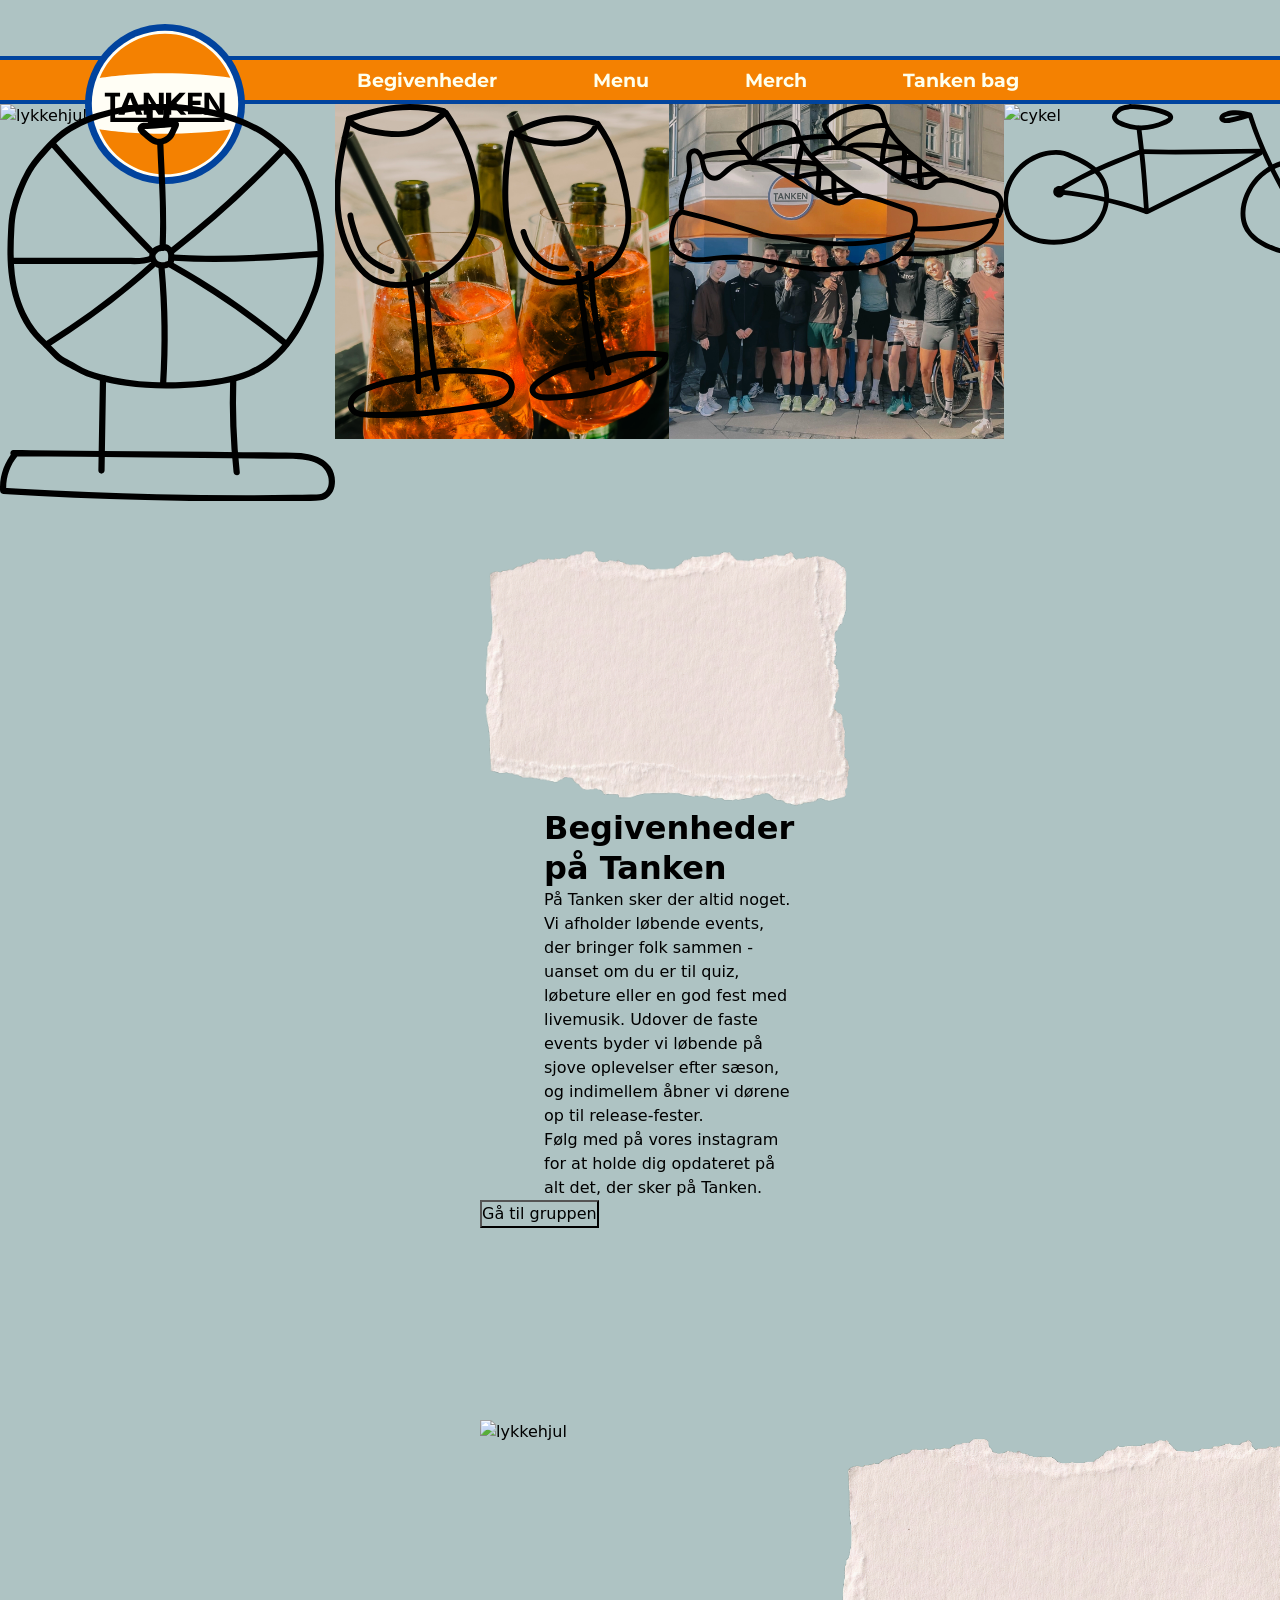
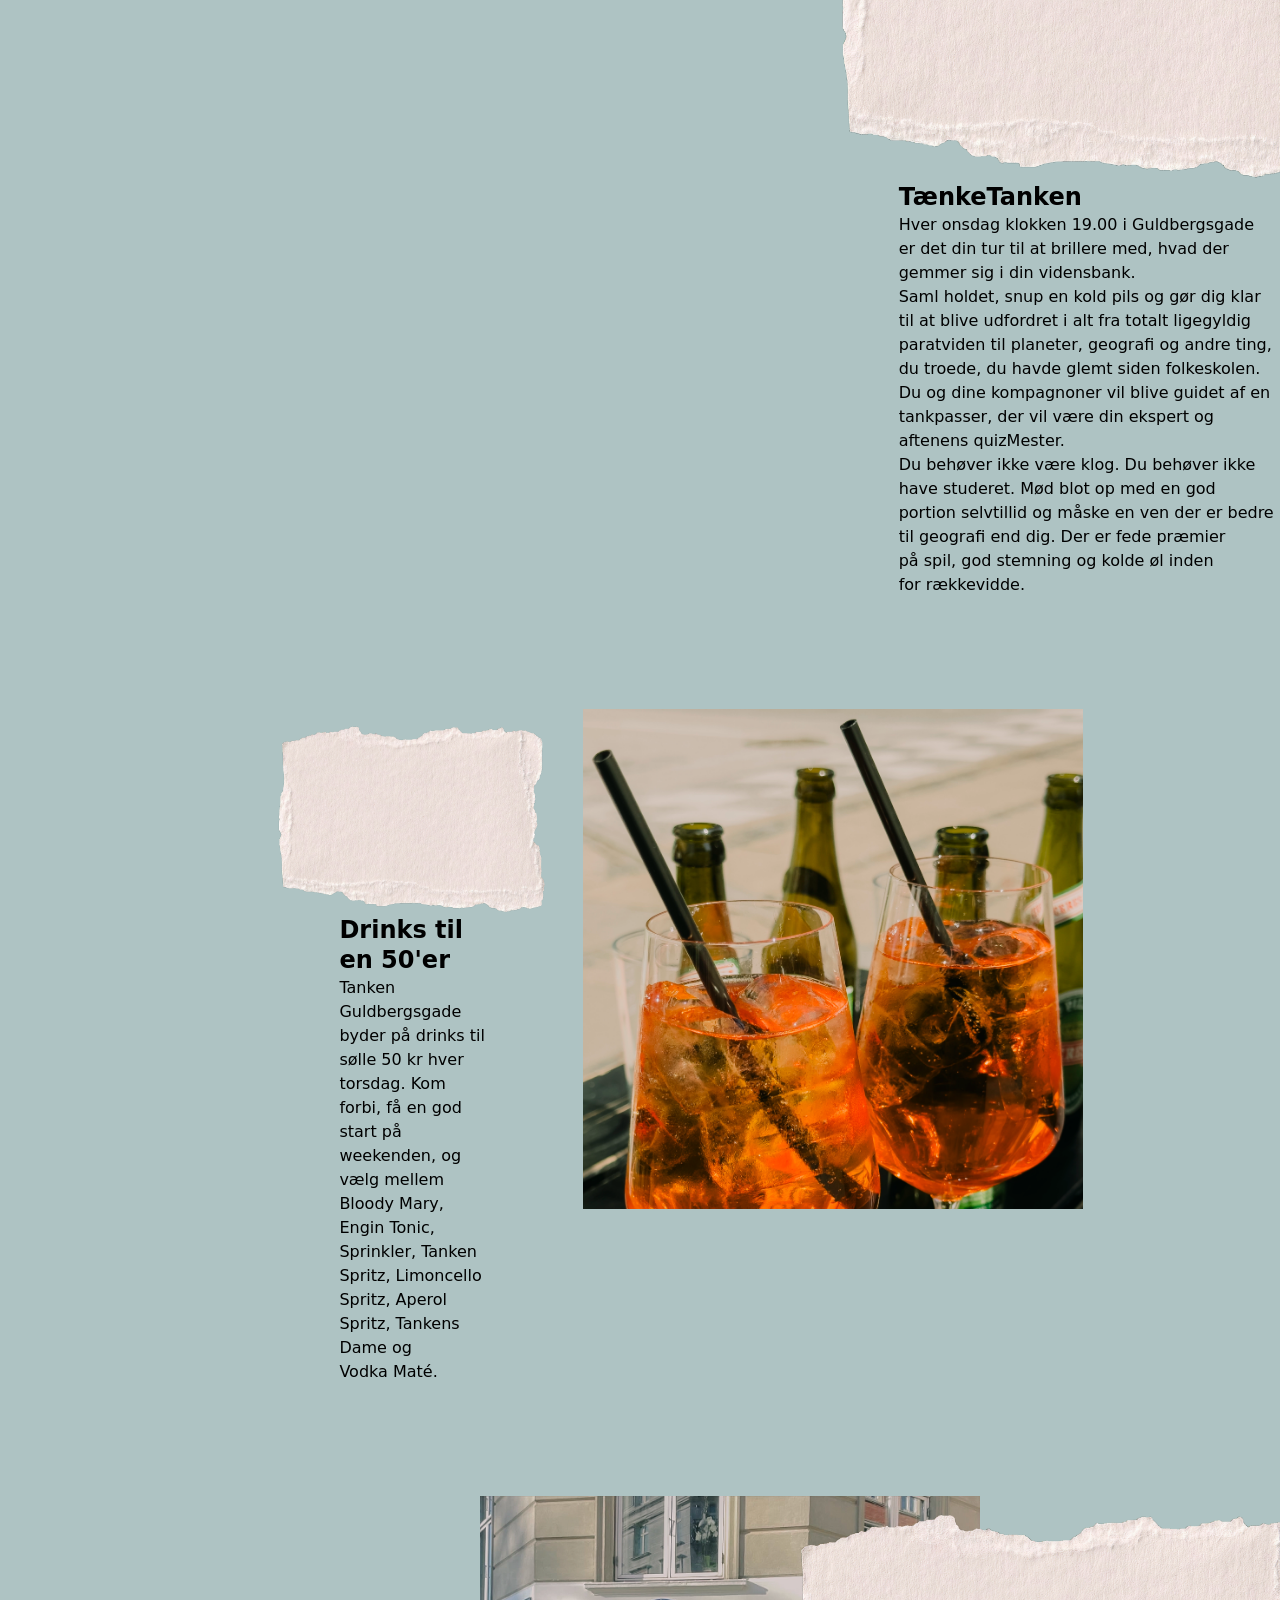
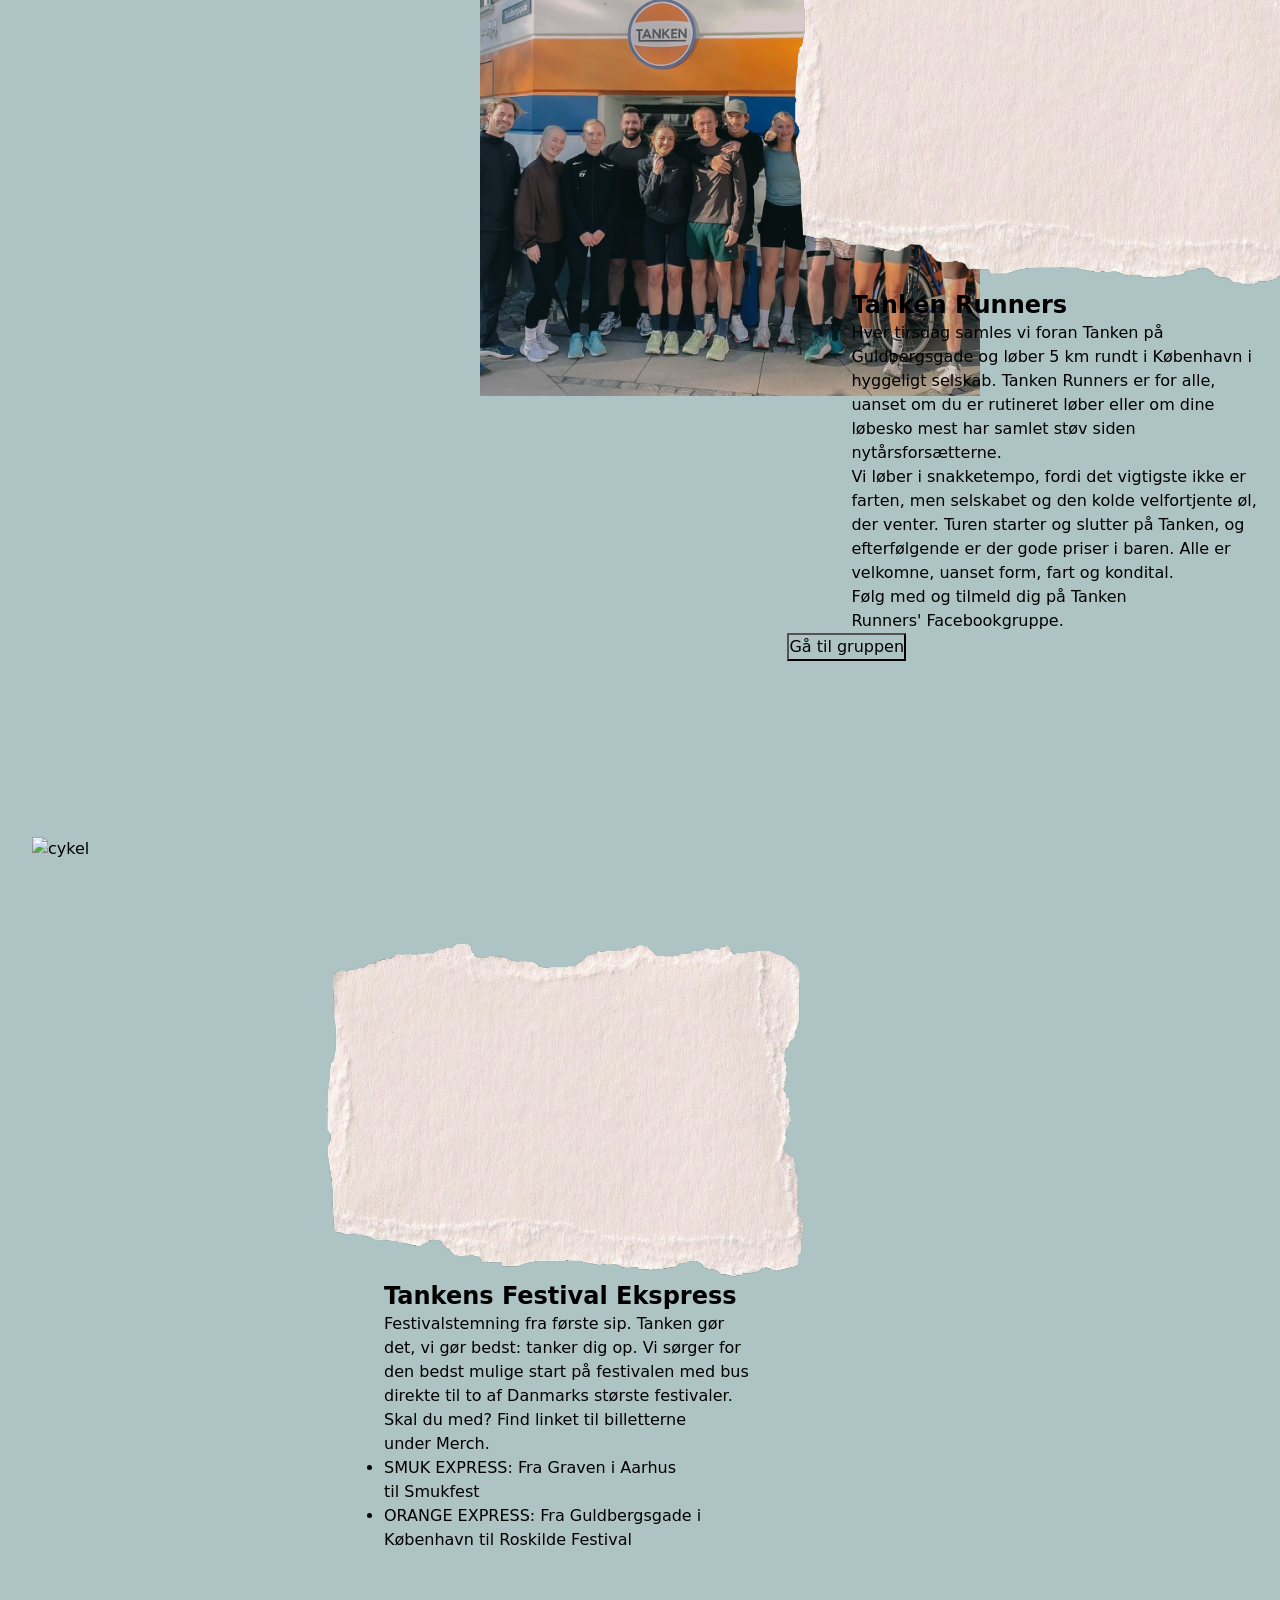
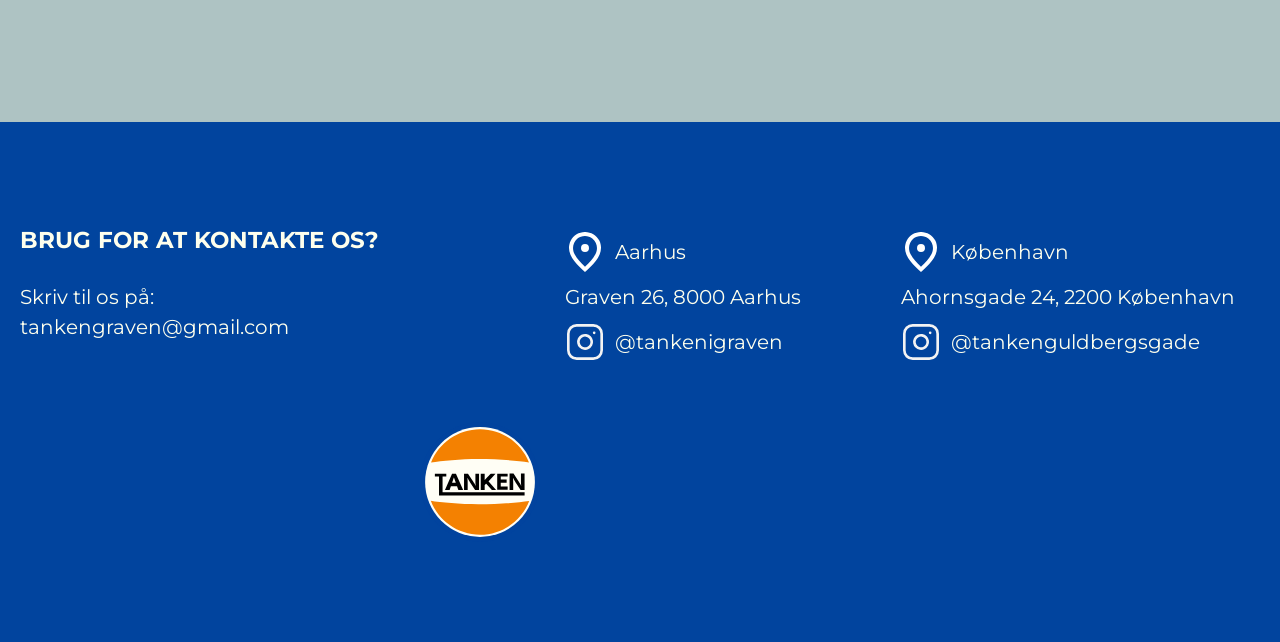
==== commit dcc42d70: "Merge pull request #21 from ErikFL66/samling1 Samling1" ====
--- a/begivenheder.html
+++ b/begivenheder.html
@@ -2,27 +2,21 @@
 <html lang="da">
 
 <head>
-       
     <meta charset="UTF-8">
-       
     <meta name="viewport" content="width=device-width, initial-scale=1.0">
-        <style>
+    <style>
         @import url('https://fonts.googleapis.com/css2?family=Montserrat:ital,wght@0,100..900;1,100..900&family=Young+Serif&display=swap');
     </style>
-       
     <link rel="stylesheet" href="style.css">
-       
     <link rel="stylesheet" href="begivenheder.css">
-       
     <link rel="stylesheet" href="ny.css">
-        <title>KBH Begivenheder</title>
-       
+    <title>KBH Begivenheder</title>
     <meta name="robots" content="noindex">
 </head>
-<!-- hej igen -->
+<!-- hej -->
 
 <body>
-      <header>
+    <header>
         <div>
             <nav>
                 <div class="navgrid-1_1 menu">
@@ -51,132 +45,114 @@
             </nav>
         </div>
     </header>
-        <main class="begivenheder">
-                <div class="grid_b">
-                        <img class="grid_b2" src="img/images/kvadrat-lykkehjul.webp" alt="lykkehjul">
-                        <img class="grid_b1" src="img/illu/lykkehjul.svg" alt="lykkehjul">
-                        <img class="grid_b4" src="img/images/kvadrat-drinks.webp" alt="drinks">
-                        <img class="grid_b3" src="img/illu/2glas.svg" alt="drinks">
-                        <img class="grid_b6" src="img/images/kvadrat-runners.webp" alt="runners">
-                        <img class="grid_b5" src="img/illu/sko.svg" alt="sko">
-                        <img class="grid_b8" src="img/images/kvadrat-cykel.webp" alt="cykel">
-                        <img class="grid_b7" src="img/illu/cykel.svg" alt="cykel">
-                    </div>
-                <div class="grid_bb">
-                        <img class="grid_bb1" src="img/images/Paper-32.png" alt="paper">
-                        <h1 class="grid_bb2">Begivenheder på Tanken</h1>
-                        <p class="grid_bb3">På Tanken sker der altid noget. Vi afholder løbende events, der bringer folk
-                sammen -
-                                uanset om du er til
-                                quiz, løbeture
-                                eller en god fest med livemusik. Udover de faste events byder vi løbende på sjove
-                oplevelser efter
-                                sæson, og indimellem åbner vi dørene op til release-fester.
-                            </p>
-                        <p class="grid_bb4">Følg med på vores instagram for at holde dig opdateret på alt det, der sker
-                på
-                                Tanken.</p>
-                        <button class="grid_bb5">Gå til gruppen</button>
-                    </div>
-                <div class="b-desk">
-                        <div>
-                                <img class="img-b1" src="img/images/kvadrat-lykkehjul.webp" alt="lykkehjul">
-                            </div>
-                        <div class="grid_bbb">
-                                <img class="grid_bbb1" src="img/images/Paper-32.png" alt="paper">
-                                <h2 class="grid_bbb2">TænkeTanken</h2>
-                                <p class="grid_bbb3">Hver onsdag klokken 19.00 i Guldbergsgade er det din tur til at
-                    brillere med, hvad
-                                        der
-                                        gemmer sig i din
-                                        vidensbank.</p>
-                                <p class="grid_bbb4">Saml holdet, snup en kold pils og gør dig klar til at blive
-                    udfordret i alt fra
-                                        totalt
-                                        ligegyldig paratviden
-                                        til planeter, geografi og andre ting, du troede, du havde glemt siden
-                    folkeskolen. Du og dine
-                                        kompagnoner
-                                        vil
-                                        blive guidet af en tankpasser, der vil være din ekspert og aftenens quizMester.
-                    <br> Du behøver ikke
-                                        være
-                                        klog. Du behøver ikke have studeret. Mød blot op med en god portion selvtillid
-                    og måske en ven der
-                                        er bedre
-                                        til
-                                        geografi end dig. Der er fede præmier på spil, god stemning og kolde øl inden
-                    for rækkevidde.
+    <main class="begivenheder">
+        <div class="grid_b">
+            <img class="grid_b2" src="img/images/kvadrat-lykkehjul.webp" alt="lykkehjul">
+            <img class="grid_b1" src="img/illu/lykkehjul.svg" alt="lykkehjul">
+            <img class="grid_b4" src="img/images/kvadrat-drinks.webp" alt="drinks">
+            <img class="grid_b3" src="img/illu/2glas.svg" alt="drinks">
+            <img class="grid_b6" src="img/images/kvadrat-runners.webp" alt="runners">
+            <img class="grid_b5" src="img/illu/sko.svg" alt="sko">
+            <img class="grid_b8" src="img/images/kvadrat-cykel.webp" alt="cykel">
+            <img class="grid_b7" src="img/illu/cykel.svg" alt="cykel">
+        </div>
+        <div class="grid_bb">
+            <img class="grid_bb1" src="img/images/Paper-32.png" alt="paper">
+            <h1 class="grid_bb2">Begivenheder på Tanken</h1>
+            <p class="grid_bb3">På Tanken sker der altid noget. Vi afholder løbende events, der bringer folk sammen -
+                uanset om du er til
+                quiz, løbeture
+                eller en god fest med livemusik. Udover de faste events byder vi løbende på sjove oplevelser efter
+                sæson, og indimellem åbner vi dørene op til release-fester.
+            </p>
+            <p class="grid_bb4">Følg med på vores instagram for at holde dig opdateret på alt det, der sker på
+                Tanken.</p>
+            <button class="grid_bb5">Gå til gruppen</button>
+        </div>
+        <div class="b-desk">
+            <div>
+                <img class="img-b1" src="img/images/kvadrat-lykkehjul.webp" alt="lykkehjul">
+            </div>
+            <div class="grid_bbb">
+                <img class="grid_bbb1" src="img/images/Paper-32.png" alt="paper">
+                <h2 class="grid_bbb2">TænkeTanken</h2>
+                <p class="grid_bbb3">Hver onsdag klokken 19.00 i Guldbergsgade er det din tur til at brillere med, hvad
+                    der
+                    gemmer sig i din
+                    vidensbank.</p>
+                <p class="grid_bbb4">Saml holdet, snup en kold pils og gør dig klar til at blive udfordret i alt fra
+                    totalt
+                    ligegyldig paratviden
+                    til planeter, geografi og andre ting, du troede, du havde glemt siden folkeskolen. Du og dine
+                    kompagnoner
+                    vil
+                    blive guidet af en tankpasser, der vil være din ekspert og aftenens quizMester. <br> Du behøver ikke
+                    være
+                    klog. Du behøver ikke have studeret. Mød blot op med en god portion selvtillid og måske en ven der
+                    er bedre
+                    til
+                    geografi end dig. Der er fede præmier på spil, god stemning og kolde øl inden for rækkevidde.</p>
+            </div>
+        </div>
+
+        <div class="b-desk">
+            <div class="grid_bbbb">
+                <img class="grid_bbbb1" src="img/images/Paper-32.png" alt="paper">
+                <h2 class="grid_bbbb2">Drinks til en 50'er</h2>
+                <p class="grid_bbbb3">Tanken Guldbergsgade byder på drinks til sølle 50 kr hver torsdag. Kom forbi, få
+                    en
+                    god start på
+                    weekenden,
+                    og vælg
+                    mellem Bloody Mary, Engin Tonic, Sprinkler, Tanken Spritz, Limoncello Spritz, Aperol Spritz, Tankens
+                    Dame og
+                    Vodka Maté.</p>
+            </div>
+            <img class="img-b2" src="img/images/kvadrat-drinks.webp" alt="drinks">
+        </div>
+        <div class="b-desk">
+            <img class="img-b3" src="img/images/kvadrat-runners.webp" alt="runners">
+            <div class="grid_bbbbb">
+                <img class="grid_bbbbb1" src="img/images/Paper-32.png" alt="paper">
+                <h2 class="grid_bbbbb2">Tanken Runners</h2>
+                <p class="grid_bbbbb3">Hver tirsdag samles vi foran Tanken på Guldbergsgade og løber 5 km rundt i
+                    København
+                    i hyggeligt selskab.
+                    Tanken Runners
+                    er for alle, uanset om du er rutineret løber eller om dine løbesko mest har samlet støv siden
+                    nytårsforsætterne. <br> Vi
+                    løber i snakketempo, fordi det vigtigste ikke er farten, men selskabet og den kolde velfortjente øl,
+                    der
+                    venter. Turen
+                    starter og slutter på Tanken, og efterfølgende er der gode priser i baren. Alle er velkomne, uanset
+                    form, fart og kondital.</p>
+                <p class="grid_bbbbb4">Følg med og tilmeld dig på
+                    Tanken Runners' Facebookgruppe.</p>
+                <button class="grid_bbbbb5">Gå til gruppen</button>
+            </div>
+        </div>
+
+        <div class="b-desk">
+            <div>
+                <img class="img-b4" src="img/images/kvadrat-cykel.webp" alt="cykel">
+            </div>
+            <div class="grid_bbbbbb">
+                <img class="grid_bbbbbb1" src="img/images/Paper-32.png" alt="paper">
+                <h2 class="grid_bbbbbb2">Tankens Festival Ekspress</h2>
+                <p class="grid_bbbbbb3">Festivalstemning fra første sip. Tanken gør det, vi gør bedst: tanker dig op. Vi
+                    sørger for den bedst mulige start på festivalen med bus direkte til to af Danmarks største
+                    festivaler.
+                    <br> Skal du med? Find linket
+                    til billetterne under Merch.
                 </p>
-                            </div>
-                    </div>
-
-                <div class="b-desk">
-                        <div class="grid_bbbb">
-                                <img class="grid_bbbb1" src="img/images/Paper-32.png" alt="paper">
-                                <h2 class="grid_bbbb2">Drinks til en 50'er</h2>
-                                <p class="grid_bbbb3">Tanken Guldbergsgade byder på drinks til sølle 50 kr hver torsdag.
-                    Kom forbi, få
-                                        en
-                                        god start på
-                                        weekenden,
-                                        og vælg
-                                        mellem Bloody Mary, Engin Tonic, Sprinkler, Tanken Spritz, Limoncello Spritz,
-                    Aperol Spritz, Tankens
-                                        Dame og
-                                        Vodka Maté.</p>
-                            </div>
-                        <img class="img-b2" src="img/images/kvadrat-drinks.webp" alt="drinks">
-                    </div>
-                <div class="b-desk">
-                        <img class="img-b3" src="img/images/kvadrat-runners.webp" alt="runners">
-                        <div class="grid_bbbbb">
-                                <img class="grid_bbbbb1" src="img/images/Paper-32.png" alt="paper">
-                                <h2 class="grid_bbbbb2">Tanken Runners</h2>
-                                <p class="grid_bbbbb3">Hver tirsdag samles vi foran Tanken på Guldbergsgade og løber 5
-                    km rundt i
-                                        København
-                                        i hyggeligt selskab.
-                                        Tanken Runners
-                                        er for alle, uanset om du er rutineret løber eller om dine løbesko mest har
-                    samlet støv siden
-                                        nytårsforsætterne. <br> Vi
-                                        løber i snakketempo, fordi det vigtigste ikke er farten, men selskabet og den
-                    kolde velfortjente øl,
-                                        der
-                                        venter. Turen
-                                        starter og slutter på Tanken, og efterfølgende er der gode priser i baren. Alle
-                    er velkomne, uanset
-                                        form, fart og kondital.</p>
-                                <p class="grid_bbbbb4">Følg med og tilmeld dig på
-                                        Tanken Runners' Facebookgruppe.</p>
-                                <button class="grid_bbbbb5">Gå til gruppen</button>
-                            </div>
-                    </div>
-
-                <div class="b-desk">
-                        <div>
-                                <img class="img-b4" src="img/images/kvadrat-cykel.webp" alt="cykel">
-                            </div>
-                        <div class="grid_bbbbbb">
-                                <img class="grid_bbbbbb1" src="img/images/Paper-32.png" alt="paper">
-                                <h2 class="grid_bbbbbb2">Tankens Festival Ekspress</h2>
-                                <p class="grid_bbbbbb3">Festivalstemning fra første sip. Tanken gør det, vi gør bedst:
-                    tanker dig op. Vi
-                                        sørger for den bedst mulige start på festivalen med bus direkte til to af
-                    Danmarks største
-                                        festivaler.
-                                        <br> Skal du med? Find linket
-                                        til billetterne under Merch.
-                                    </p>
-                                <ul class="grid_bbbbbb4">
-                                        <li>SMUK EXPRESS: Fra Graven i Aarhus til Smukfest</li>
-                                        <li>ORANGE EXPRESS: Fra Guldbergsgade i København til Roskilde Festival</li>
-                                    </ul>
-                            </div>
-                    </div>
-
-            </main>
+                <ul class="grid_bbbbbb4">
+                    <li>SMUK EXPRESS: Fra Graven i Aarhus til Smukfest</li>
+                    <li>ORANGE EXPRESS: Fra Guldbergsgade i København til Roskilde Festival</li>
+                </ul>
+            </div>
+        </div>
+
+    </main>
     <footer>
         <div class="lokationersamletfooter">
             <!------------- kontaktoplysninger Graven  -------------->
@@ -244,7 +220,6 @@
             </div>
         </div>
     </footer>
-       
     <script src="burger.js"></script>
 </body>
 
--- a/begivenheder.css
+++ b/begivenheder.css
@@ -5,6 +5,7 @@
   body {
     background-color: #aec3c3;
   }
+
   .img-b {
     margin-top: 6rem;
     margin-bottom: 6rem;
@@ -397,7 +398,7 @@
 /****************** Festival Express ******************/
 /****************** Mobil ******************/
 @media screen and (max-width: 1000px) {
-   .grid_bbbbbb {
+  .grid_bbbbbb {
     display: grid;
     grid-template-columns: repeat(3, auto);
     grid-template-rows: 1fr 1fr 1fr 1fr;
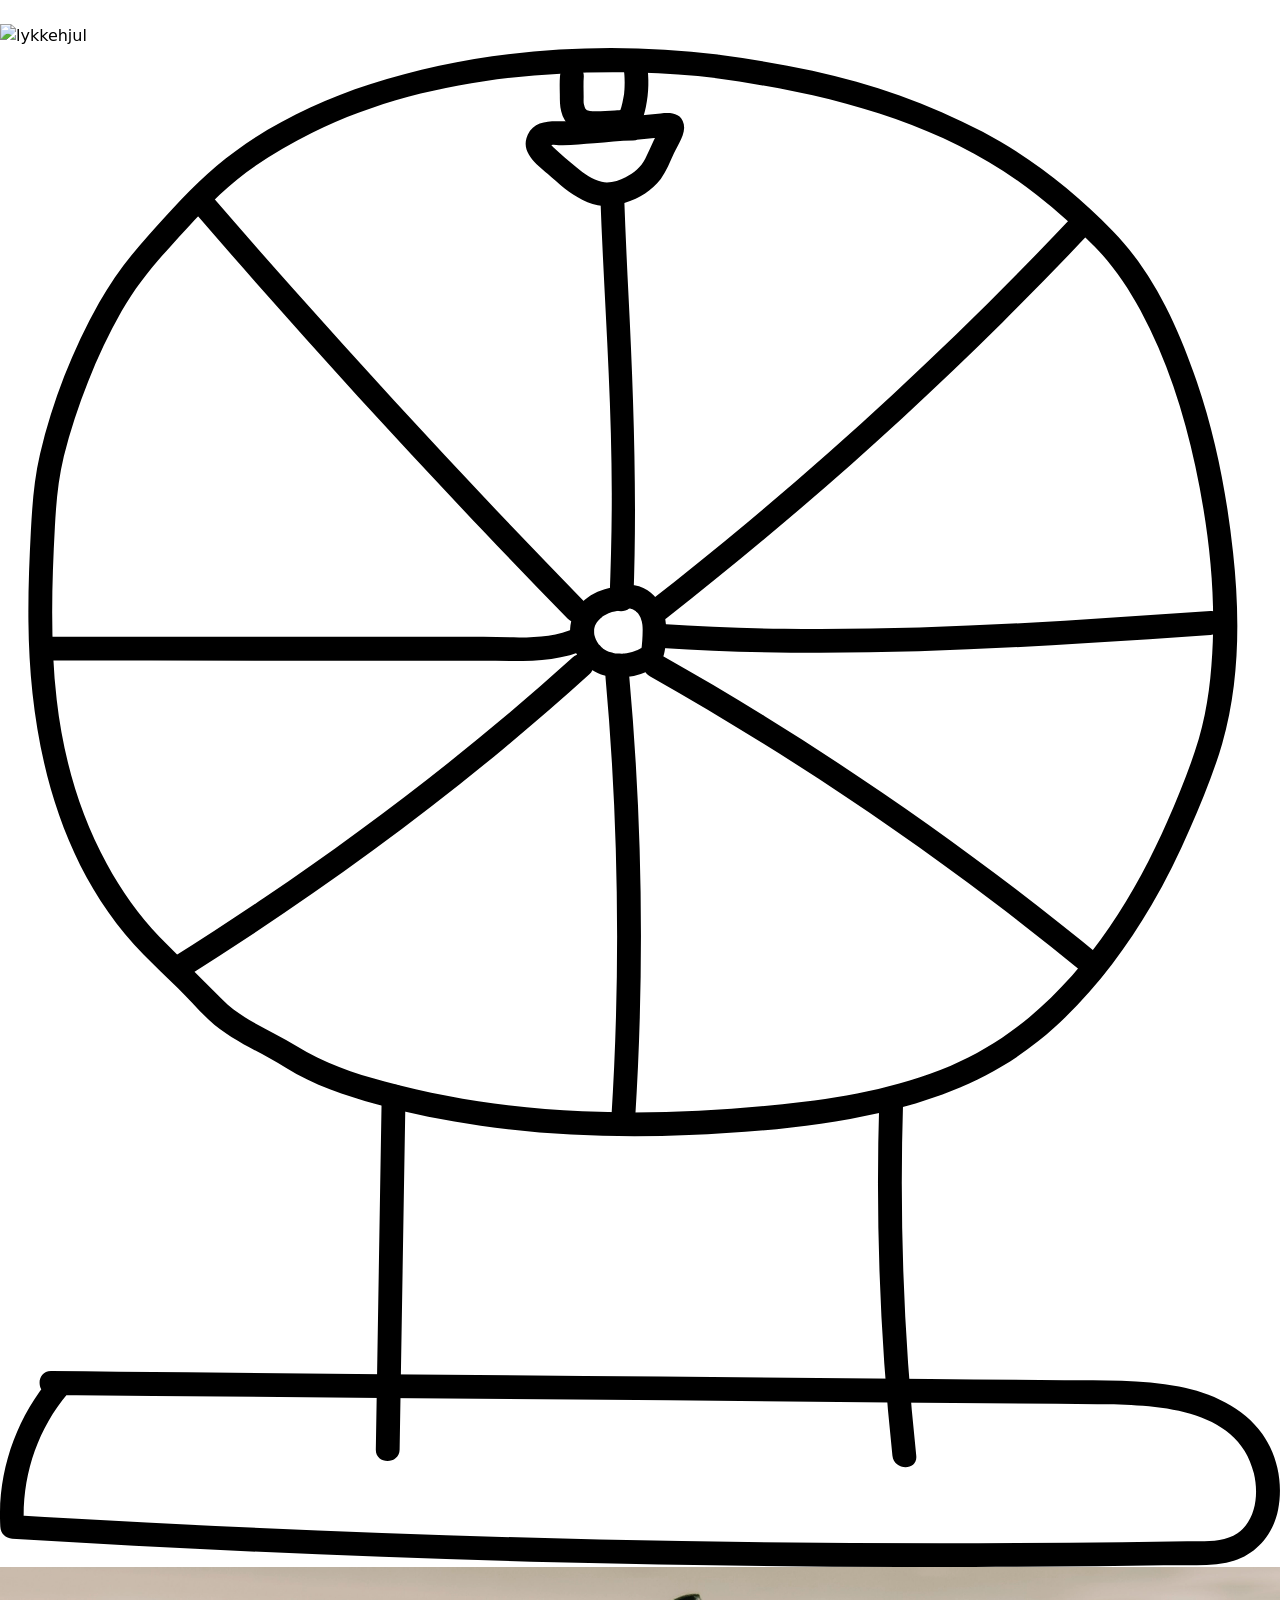
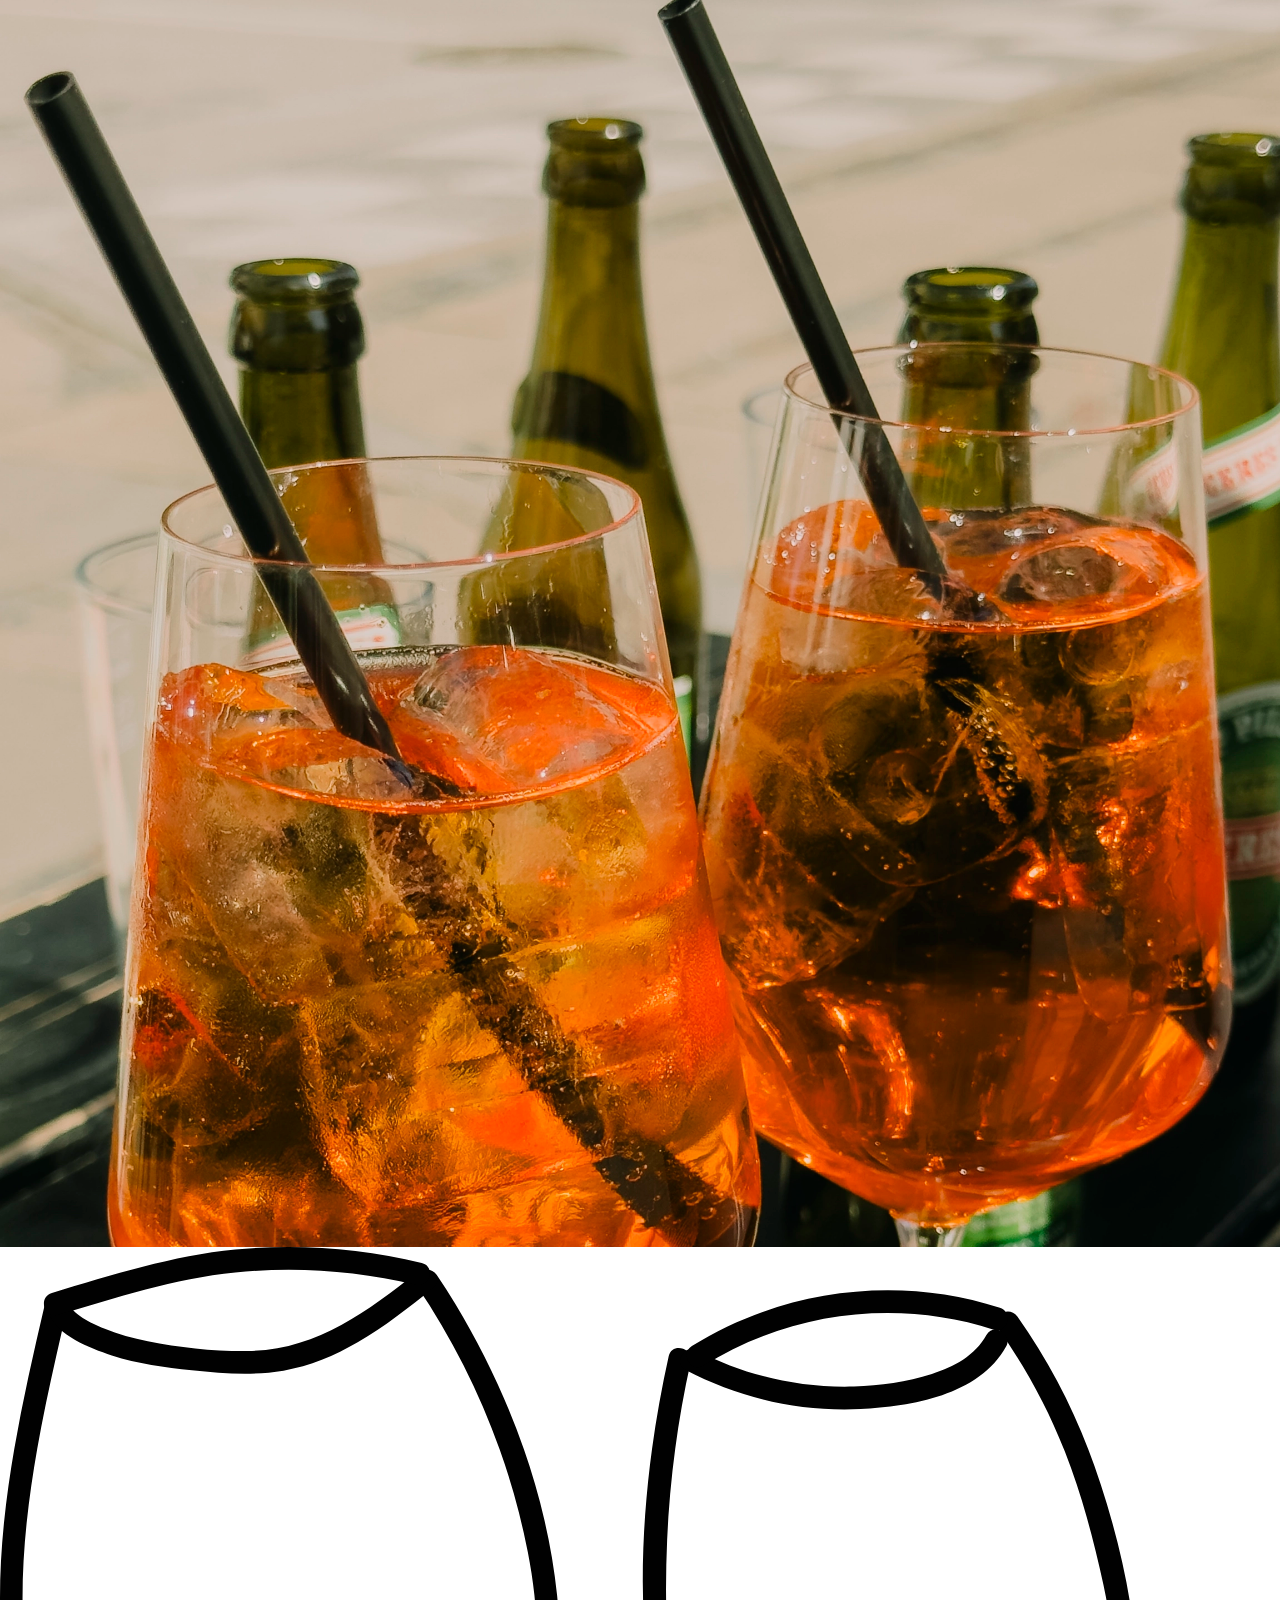
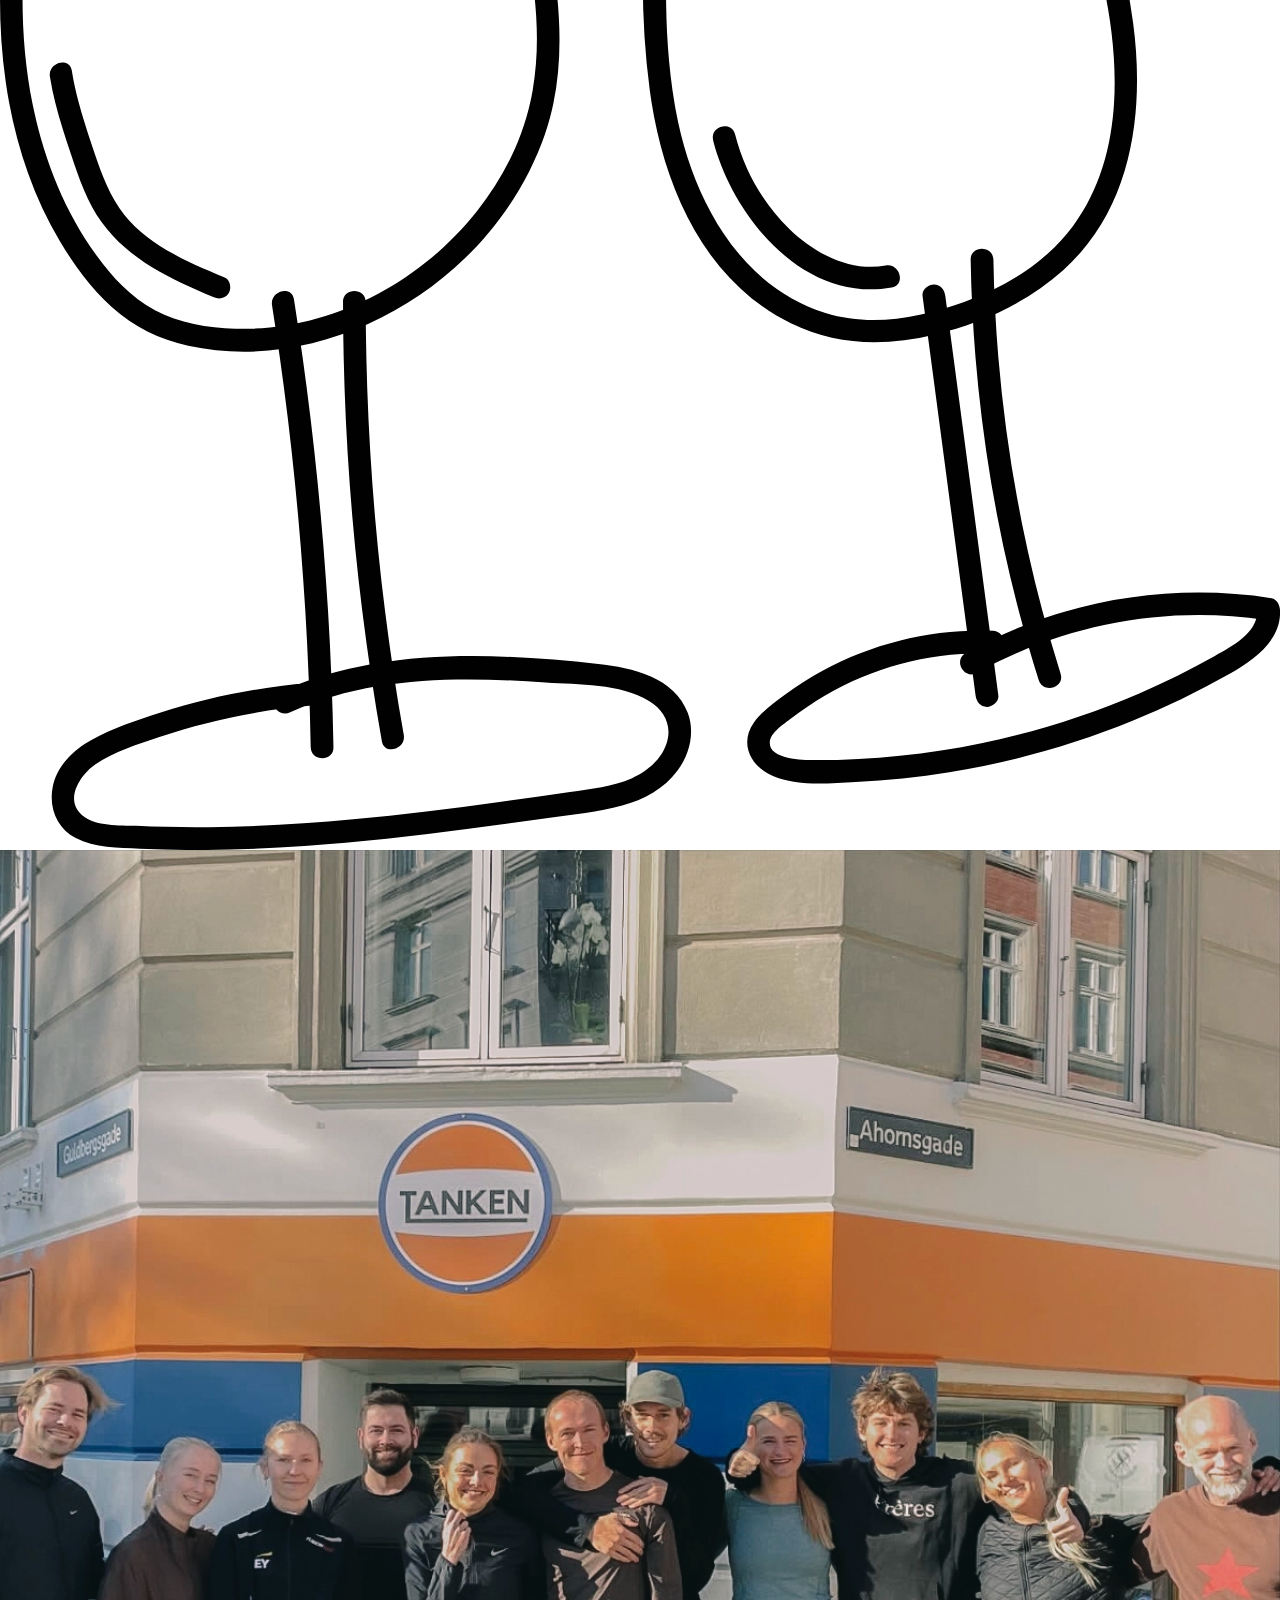
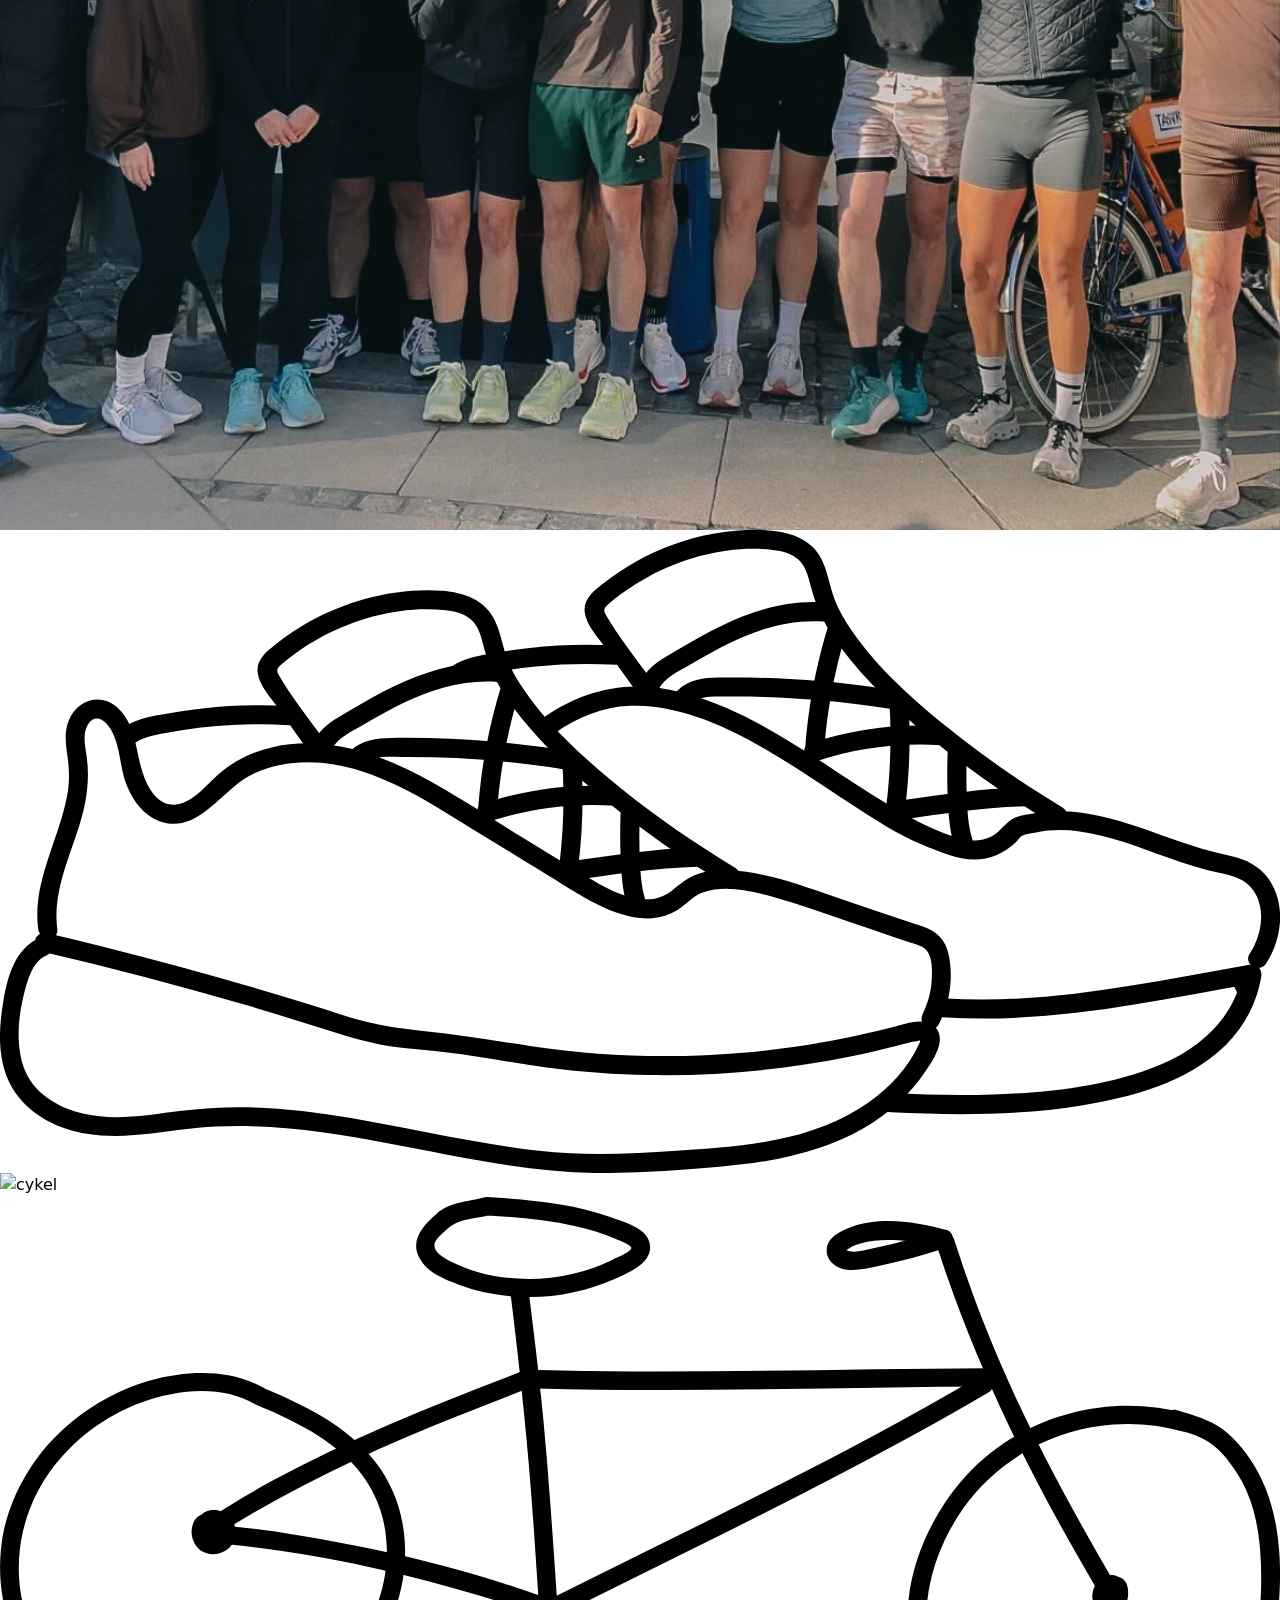
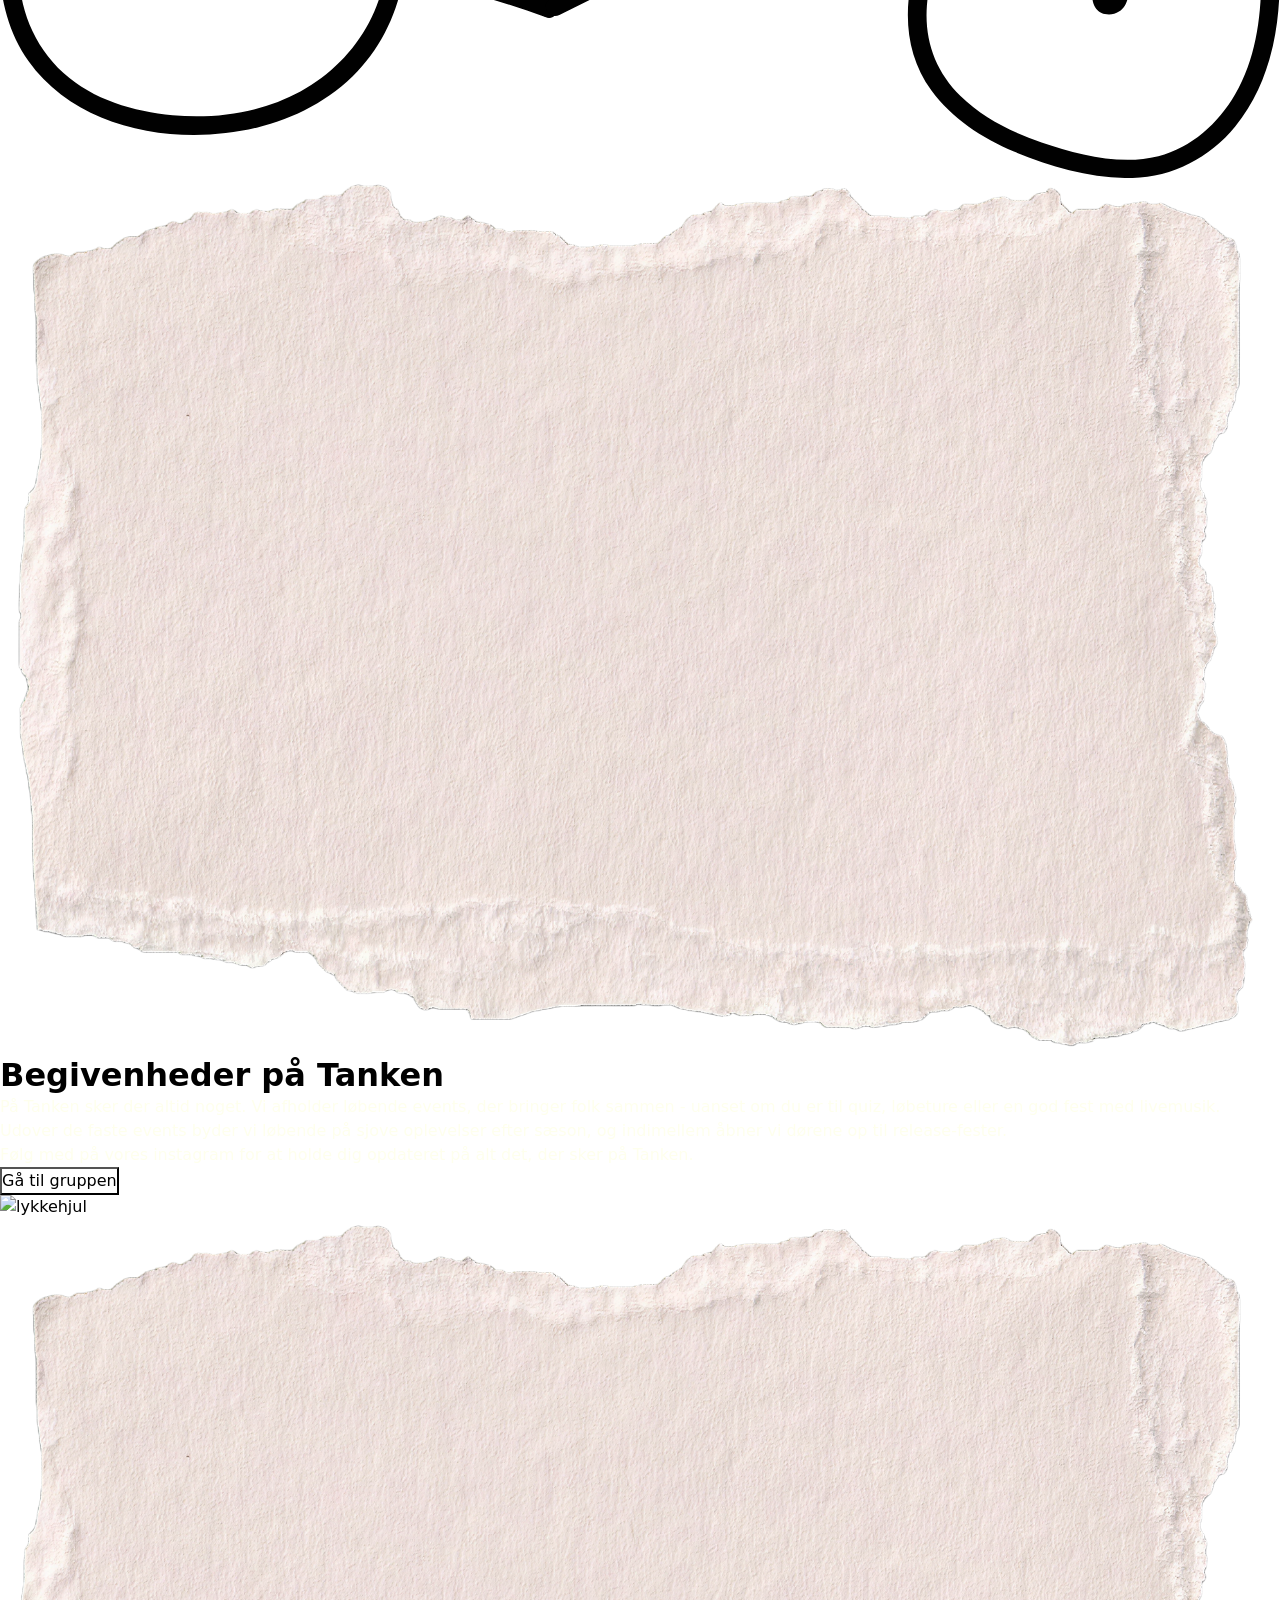
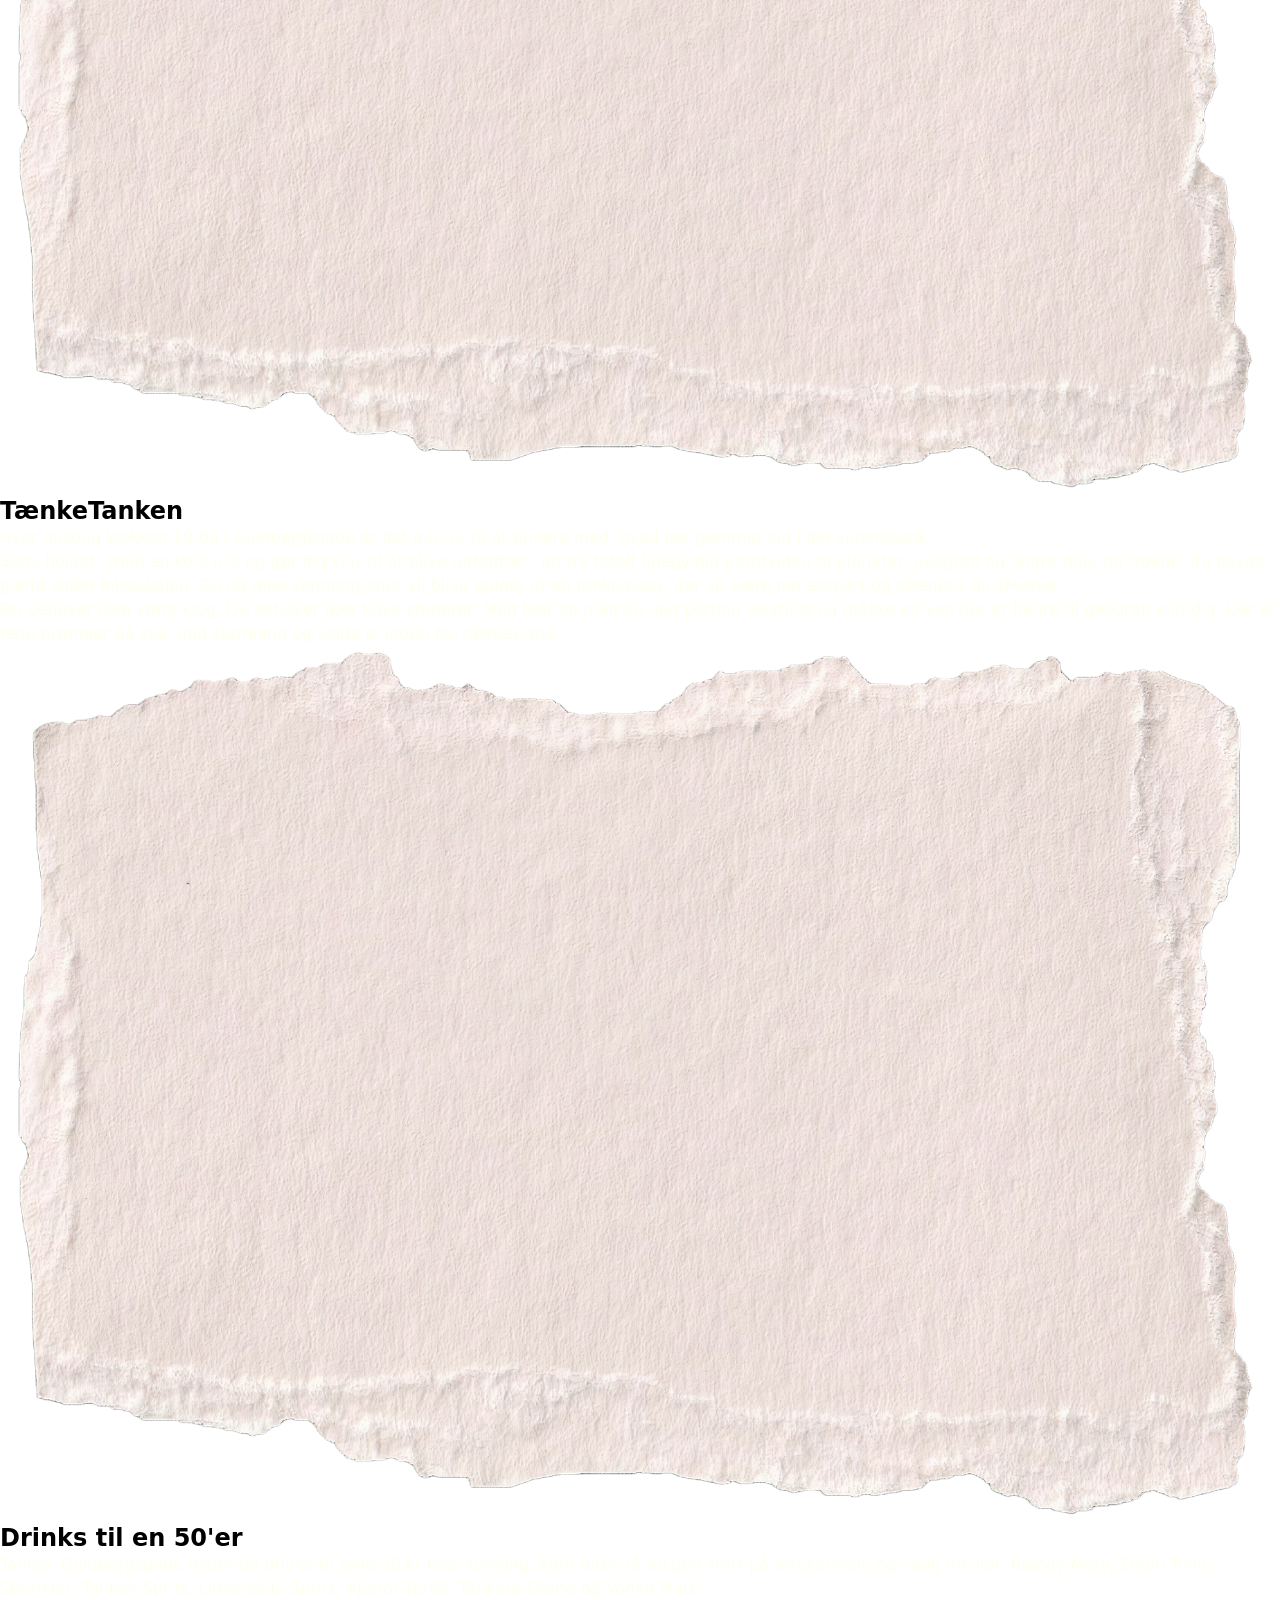
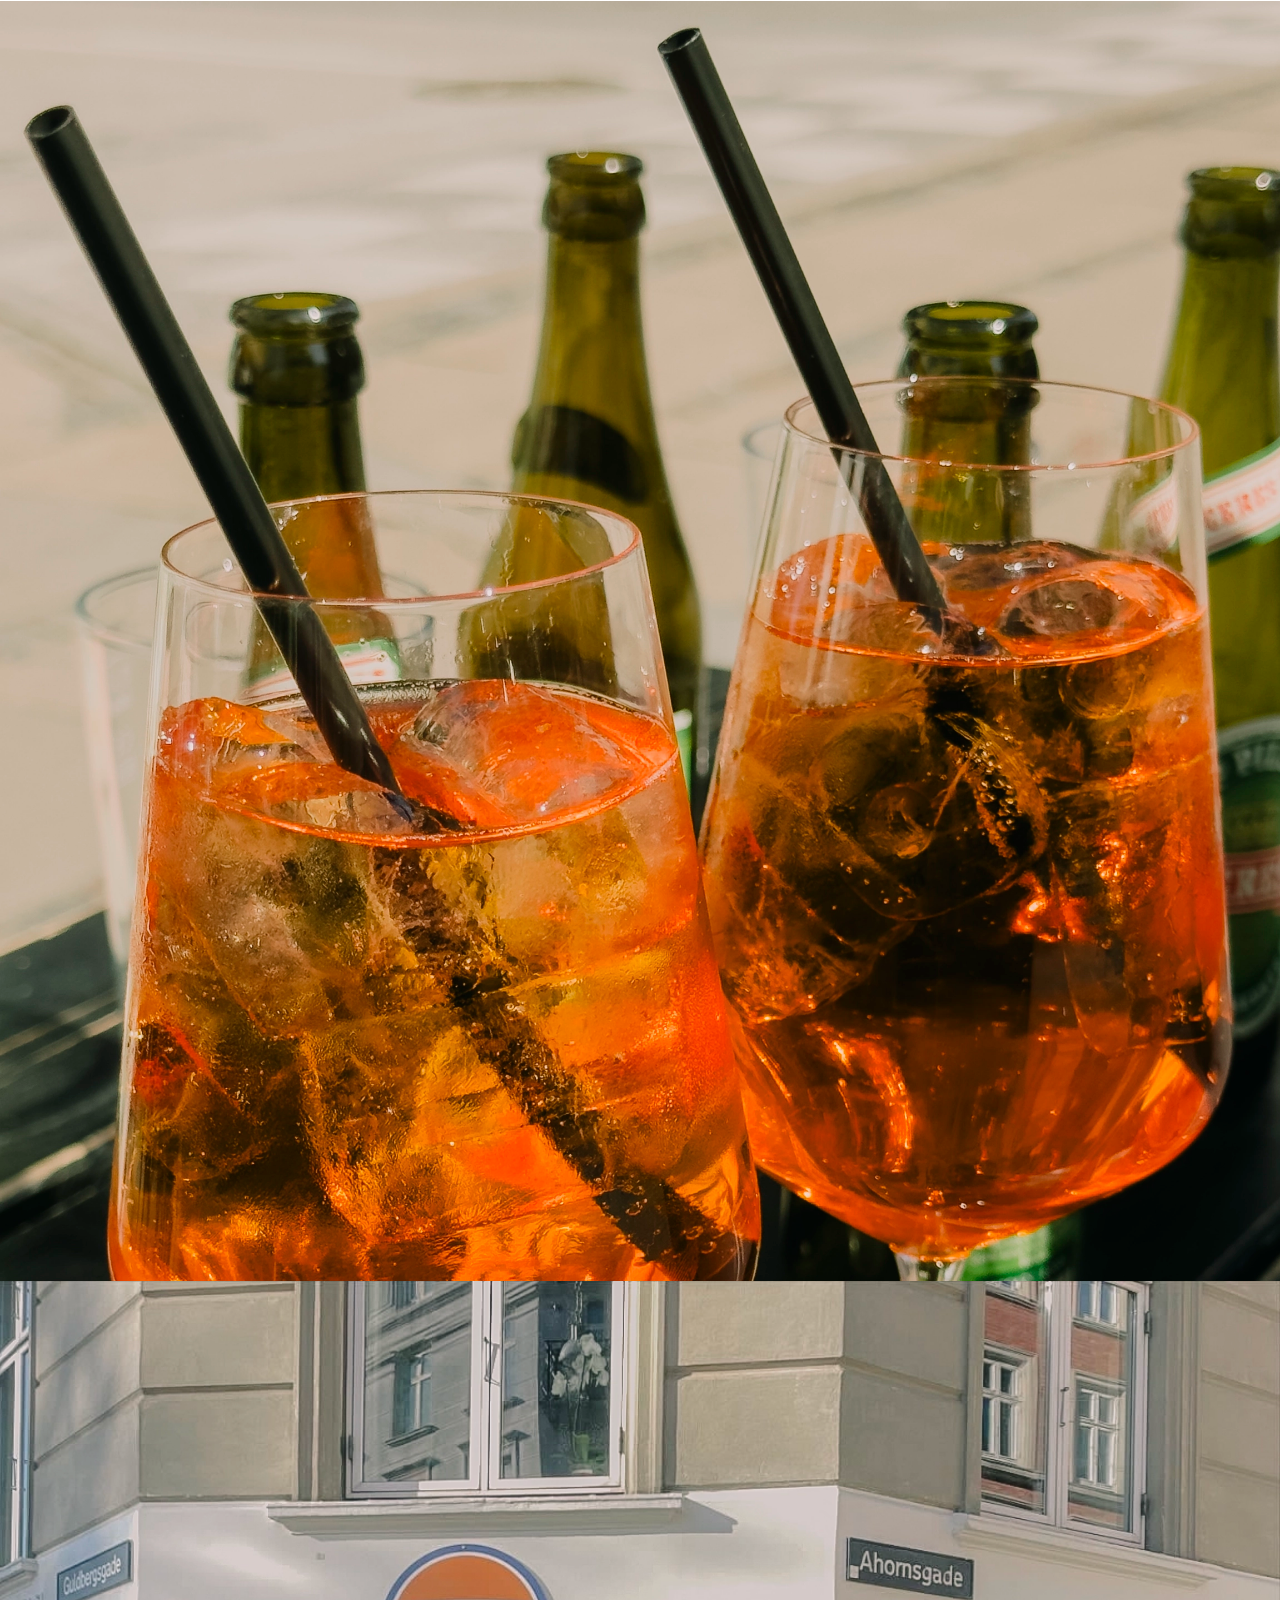
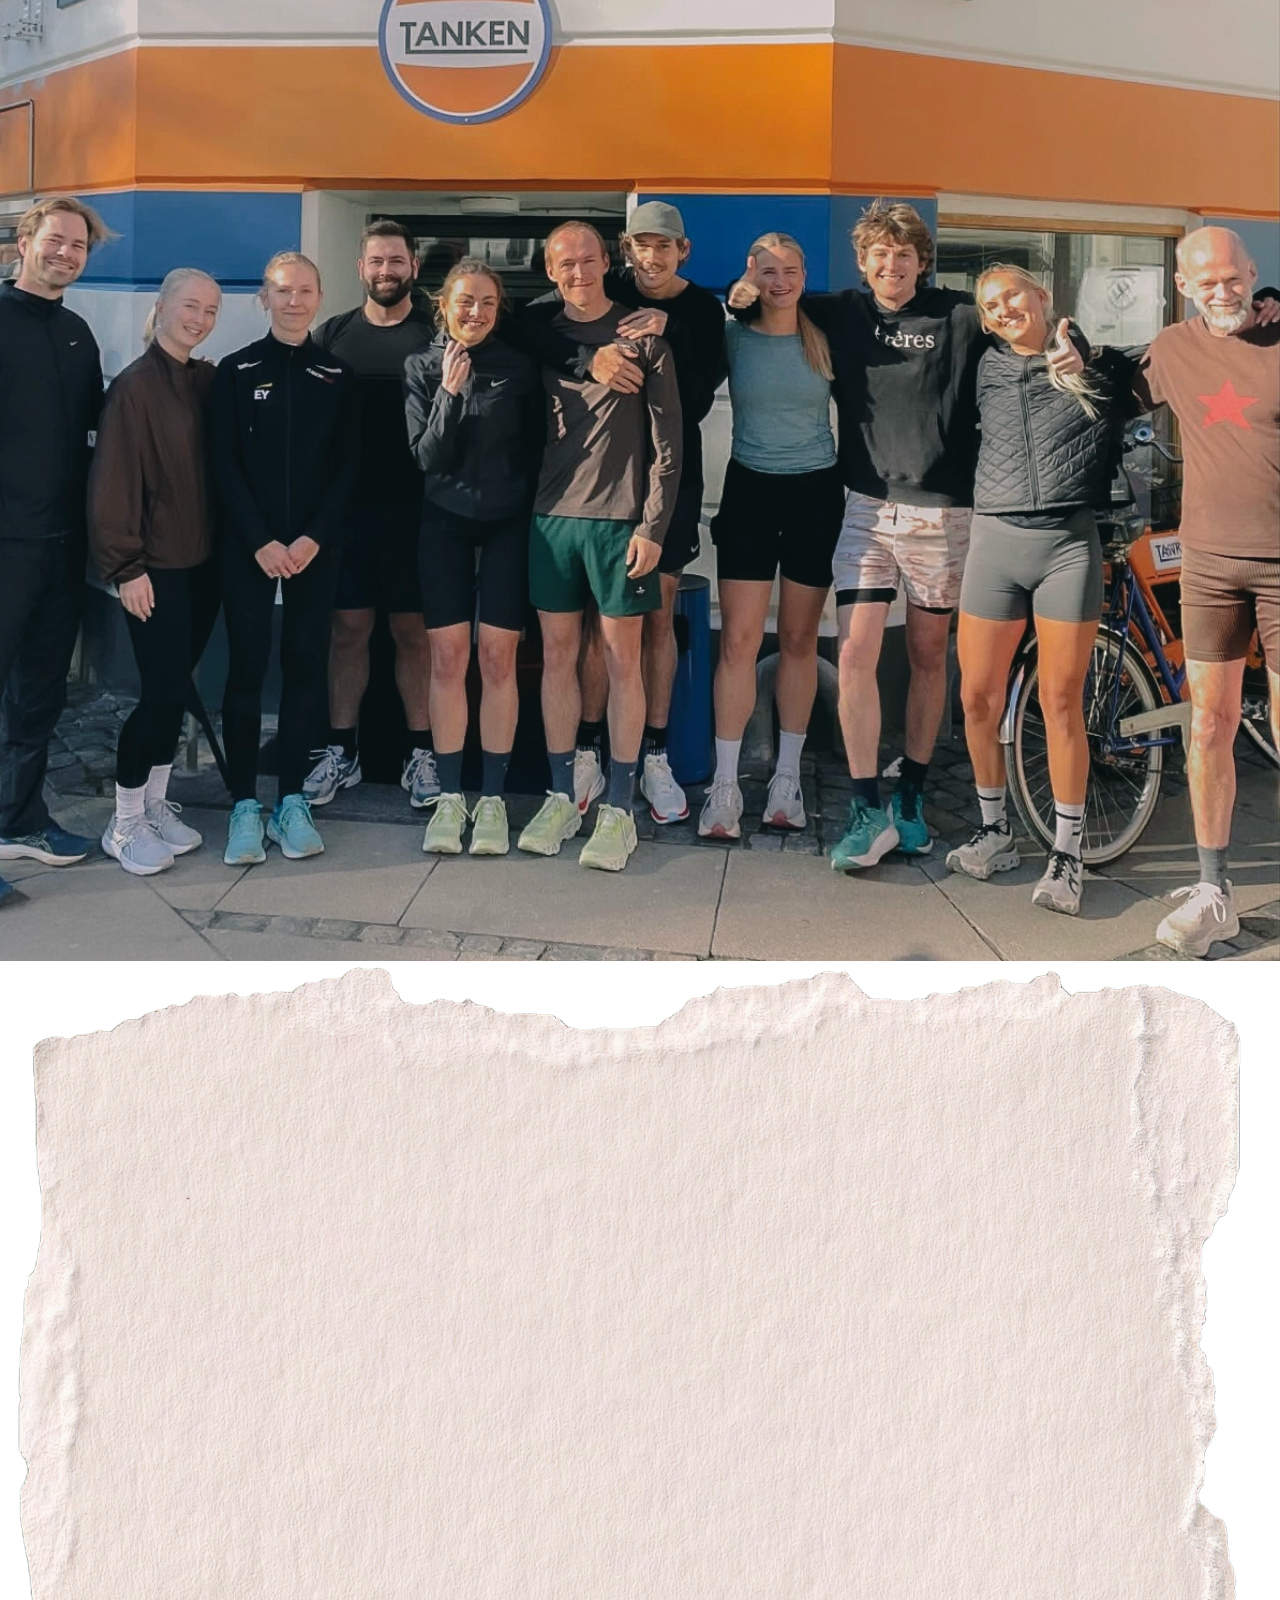
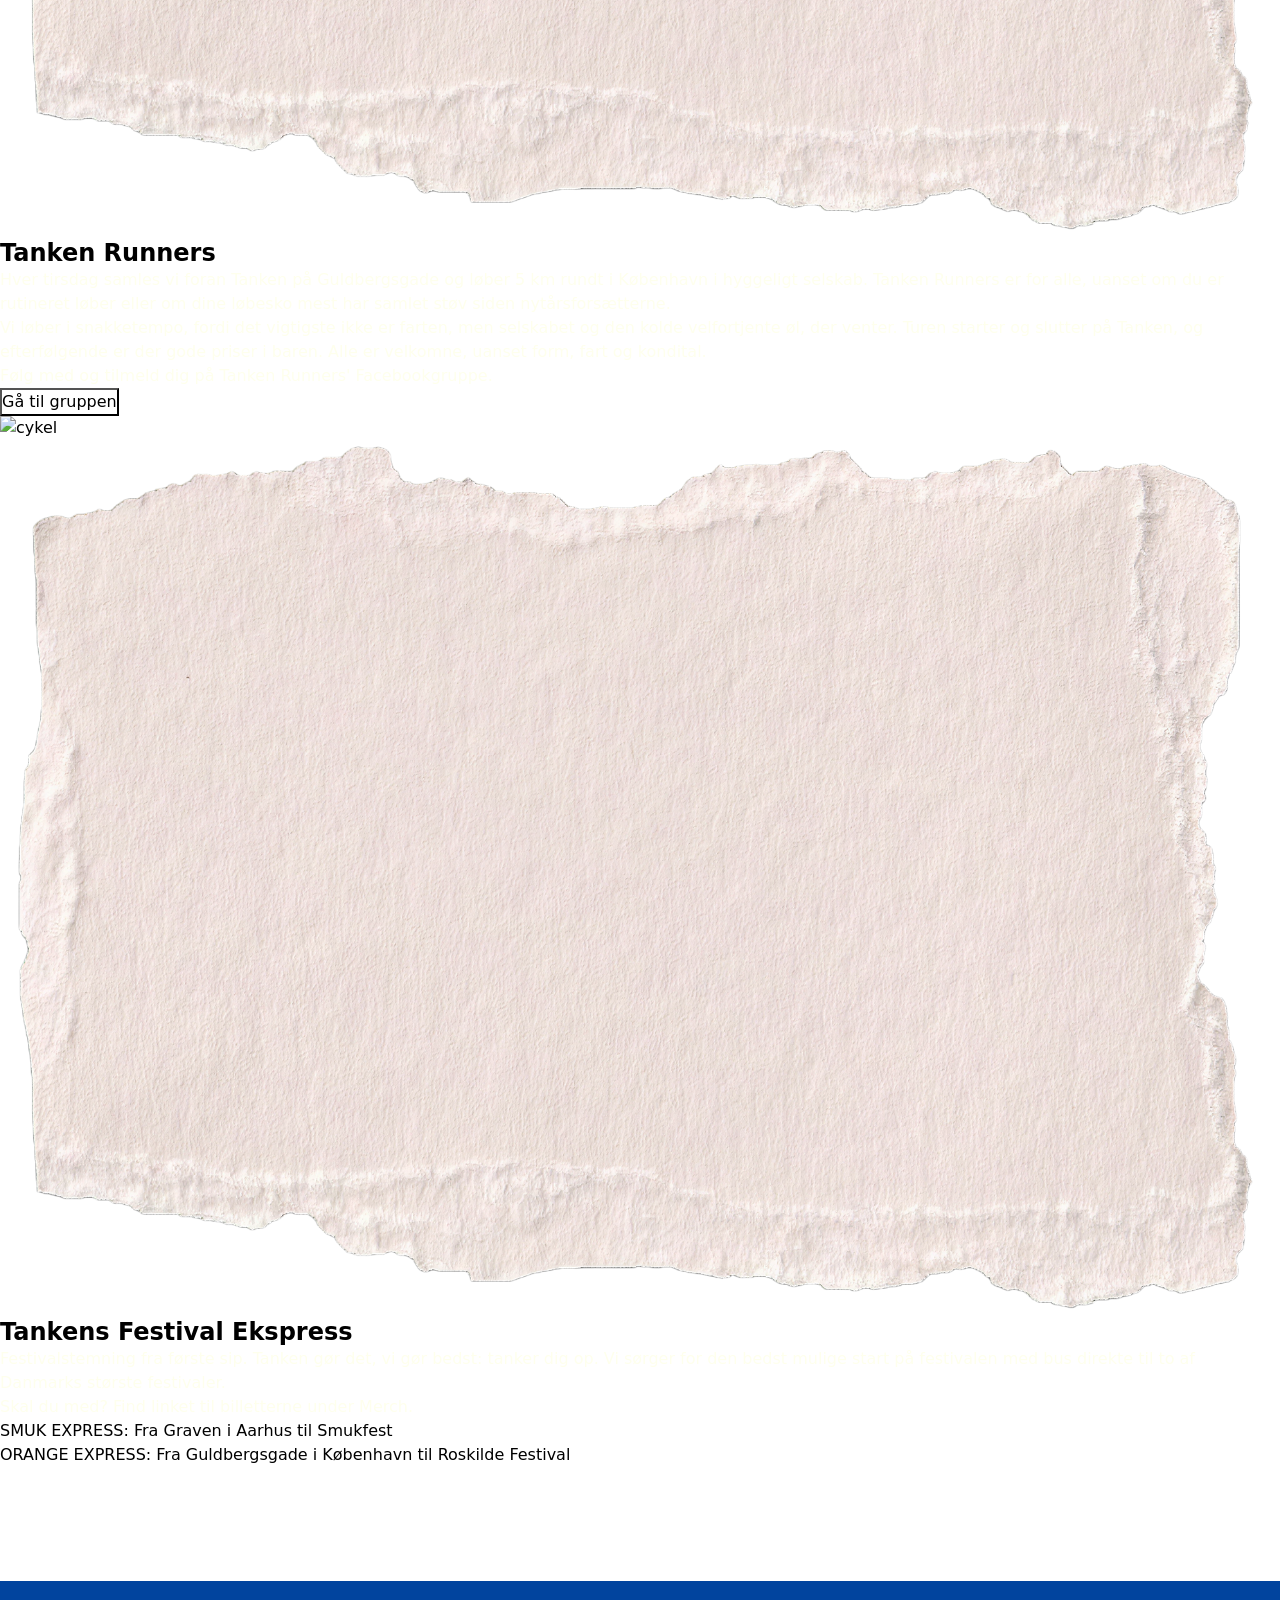
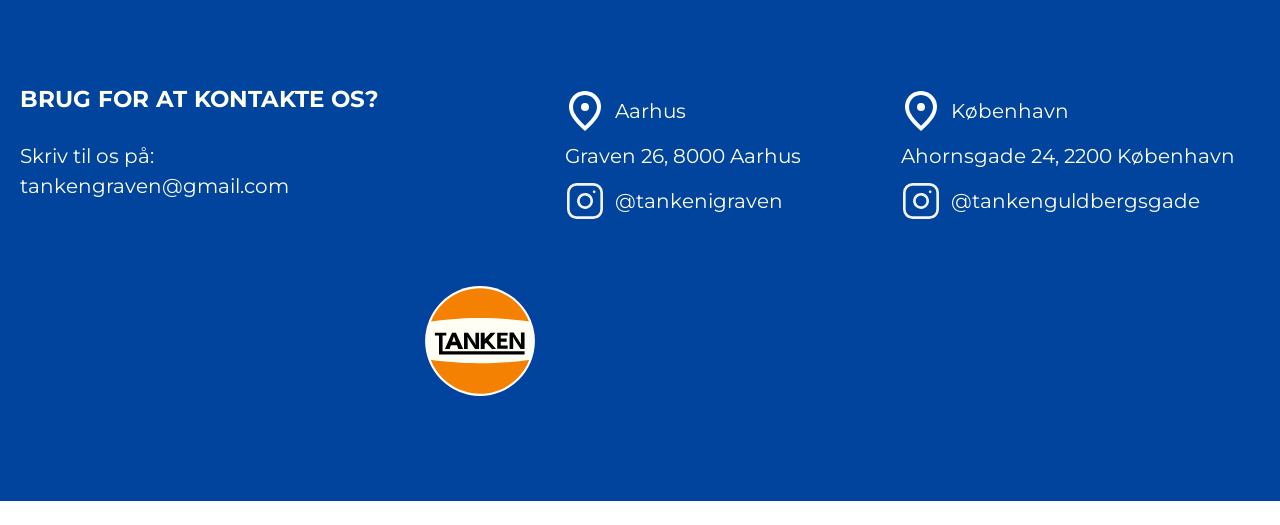
==== commit 678e7ada: "Merge branch 'main' into samlingbegplustankplsmenumob" ====
--- a/begivenheder.html
+++ b/begivenheder.html
@@ -2,49 +2,15 @@
 <html lang="da">
 
 <head>
+       
     <meta charset="UTF-8">
+       
     <meta name="viewport" content="width=device-width, initial-scale=1.0">
-    <style>
+        <style>
         @import url('https://fonts.googleapis.com/css2?family=Montserrat:ital,wght@0,100..900;1,100..900&family=Young+Serif&display=swap');
     </style>
+       
     <link rel="stylesheet" href="style.css">
-    <link rel="stylesheet" href="begivenheder.css">
-    <link rel="stylesheet" href="ny.css">
-    <title>KBH Begivenheder</title>
-    <meta name="robots" content="noindex">
-</head>
-<!-- hej -->
-
-<body>
-    <header>
-        <div>
-            <nav>
-                <div class="navgrid-1_1 menu">
-
-                    <div class="navcolor">
-                        <div class="logonav navorder">
-                            <img src="img/icons/logo.svg" alt="tanklogo">
-                        </div>
-                        <a class="navlink" href="begivenheder.html">Begivenheder</a>
-                        <a class="navlink" href="menu.html">Menu</a>
-                        <a class="navlink" href="merch.html">Merch</a>
-                        <a class="navlink" href="tankenbag.html">Tanken bag</a>
-                    </div>
-                </div>
-                <div class="mob-navgrid-1_1">
-                    <div id="logomobil">
-                        <img src="img/icons/logo.svg" alt="tanklogo">
-                    </div>
-                    <button class="burger" aria-label="burger menu">
-                        <span class="line"></span>
-                        <span class="line"></span>
-                        <span class="line"></span>
-                    </button>
-
-                </div>
-            </nav>
-        </div>
-    </header>
     <main class="begivenheder">
         <div class="grid_b">
             <img class="grid_b2" src="img/images/kvadrat-lykkehjul.webp" alt="lykkehjul">
@@ -152,7 +118,7 @@
             </div>
         </div>
 
-    </main>
+            </main>
     <footer>
         <div class="lokationersamletfooter">
             <!------------- kontaktoplysninger Graven  -------------->
@@ -220,6 +186,7 @@
             </div>
         </div>
     </footer>
+       
     <script src="burger.js"></script>
 </body>
 
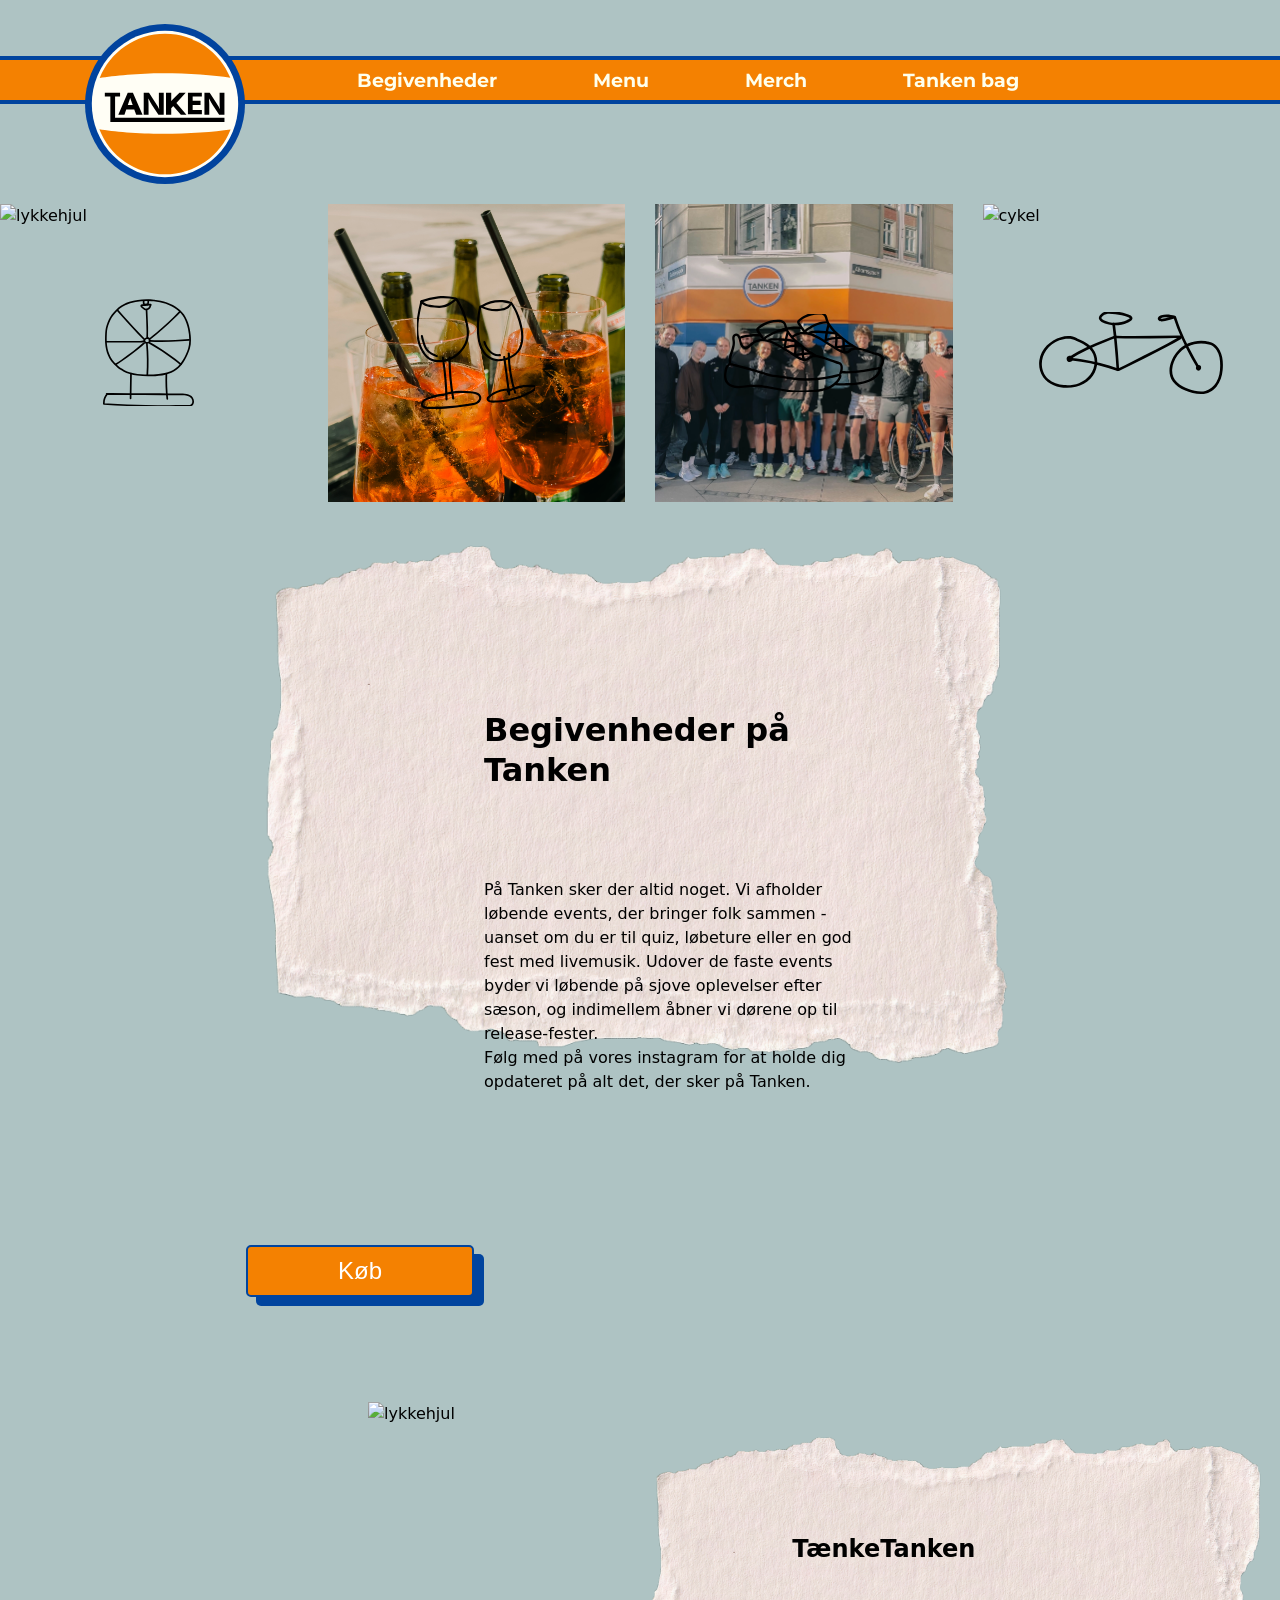
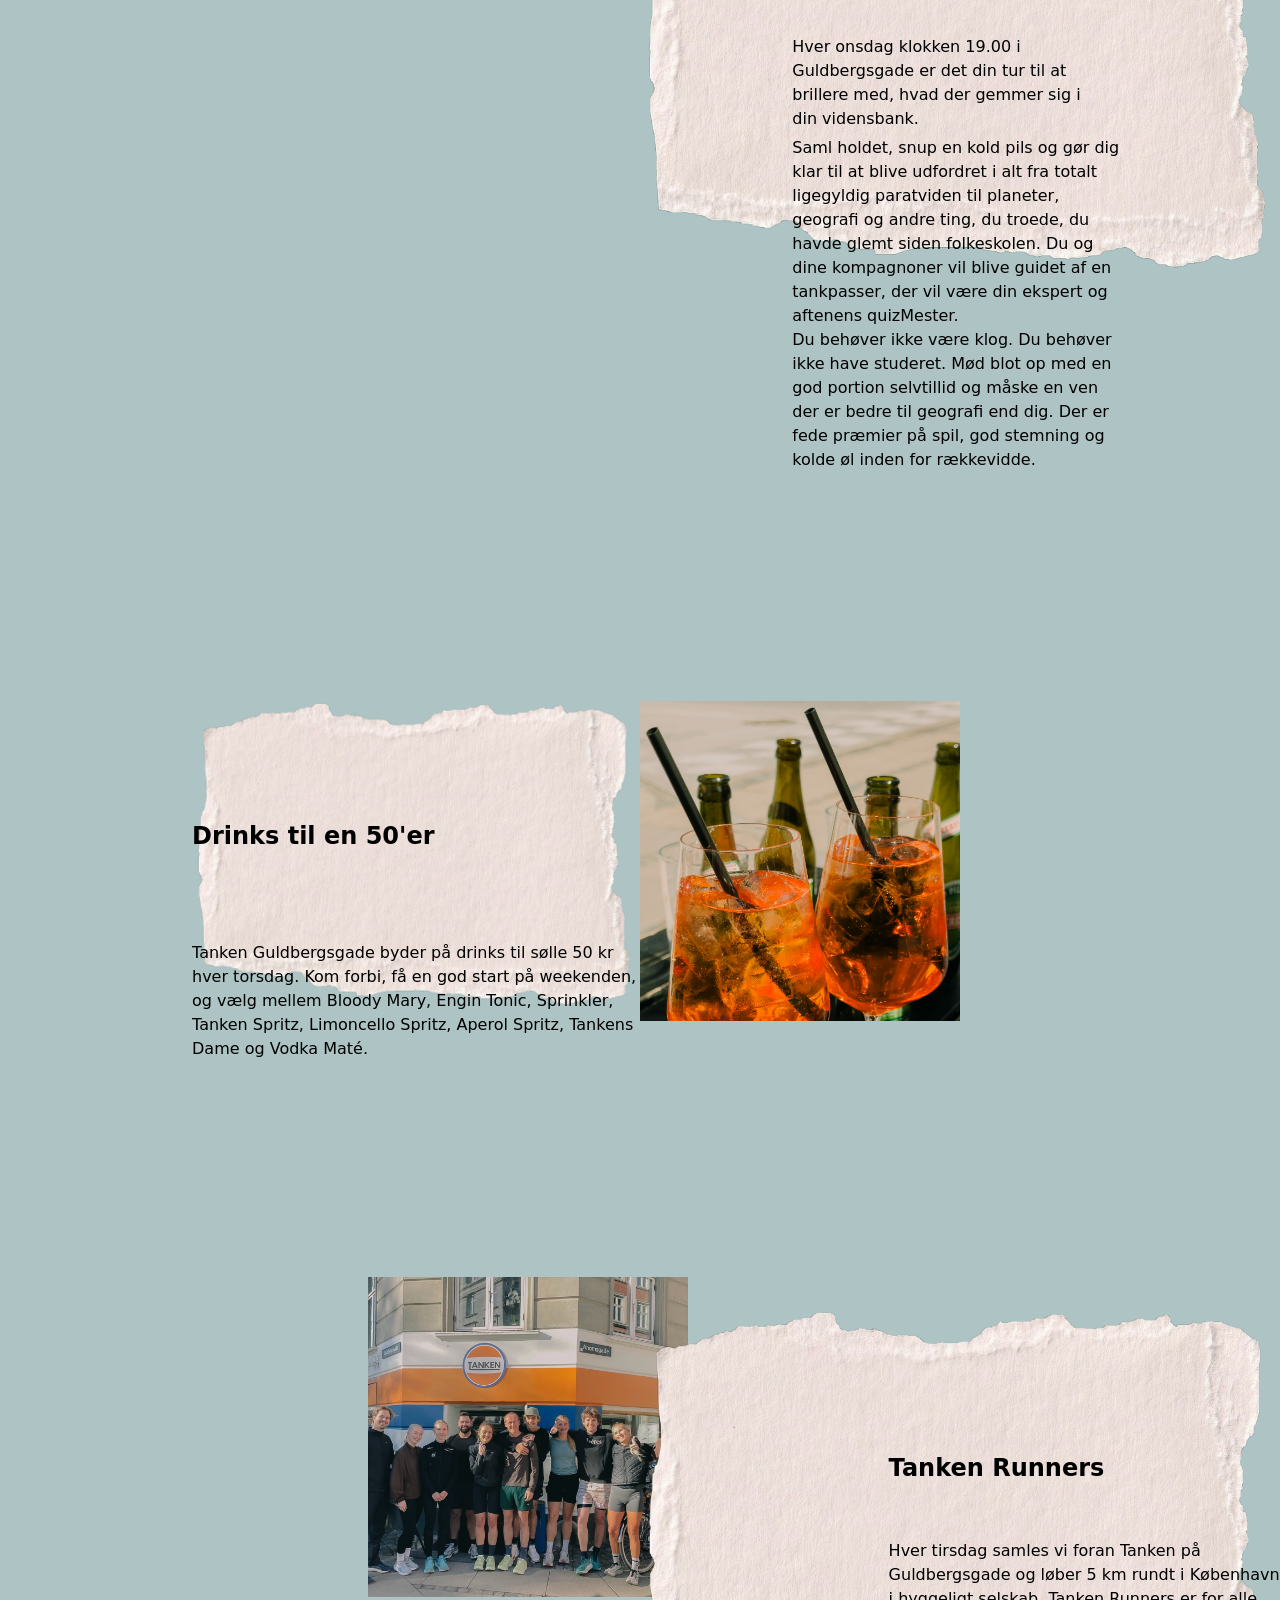
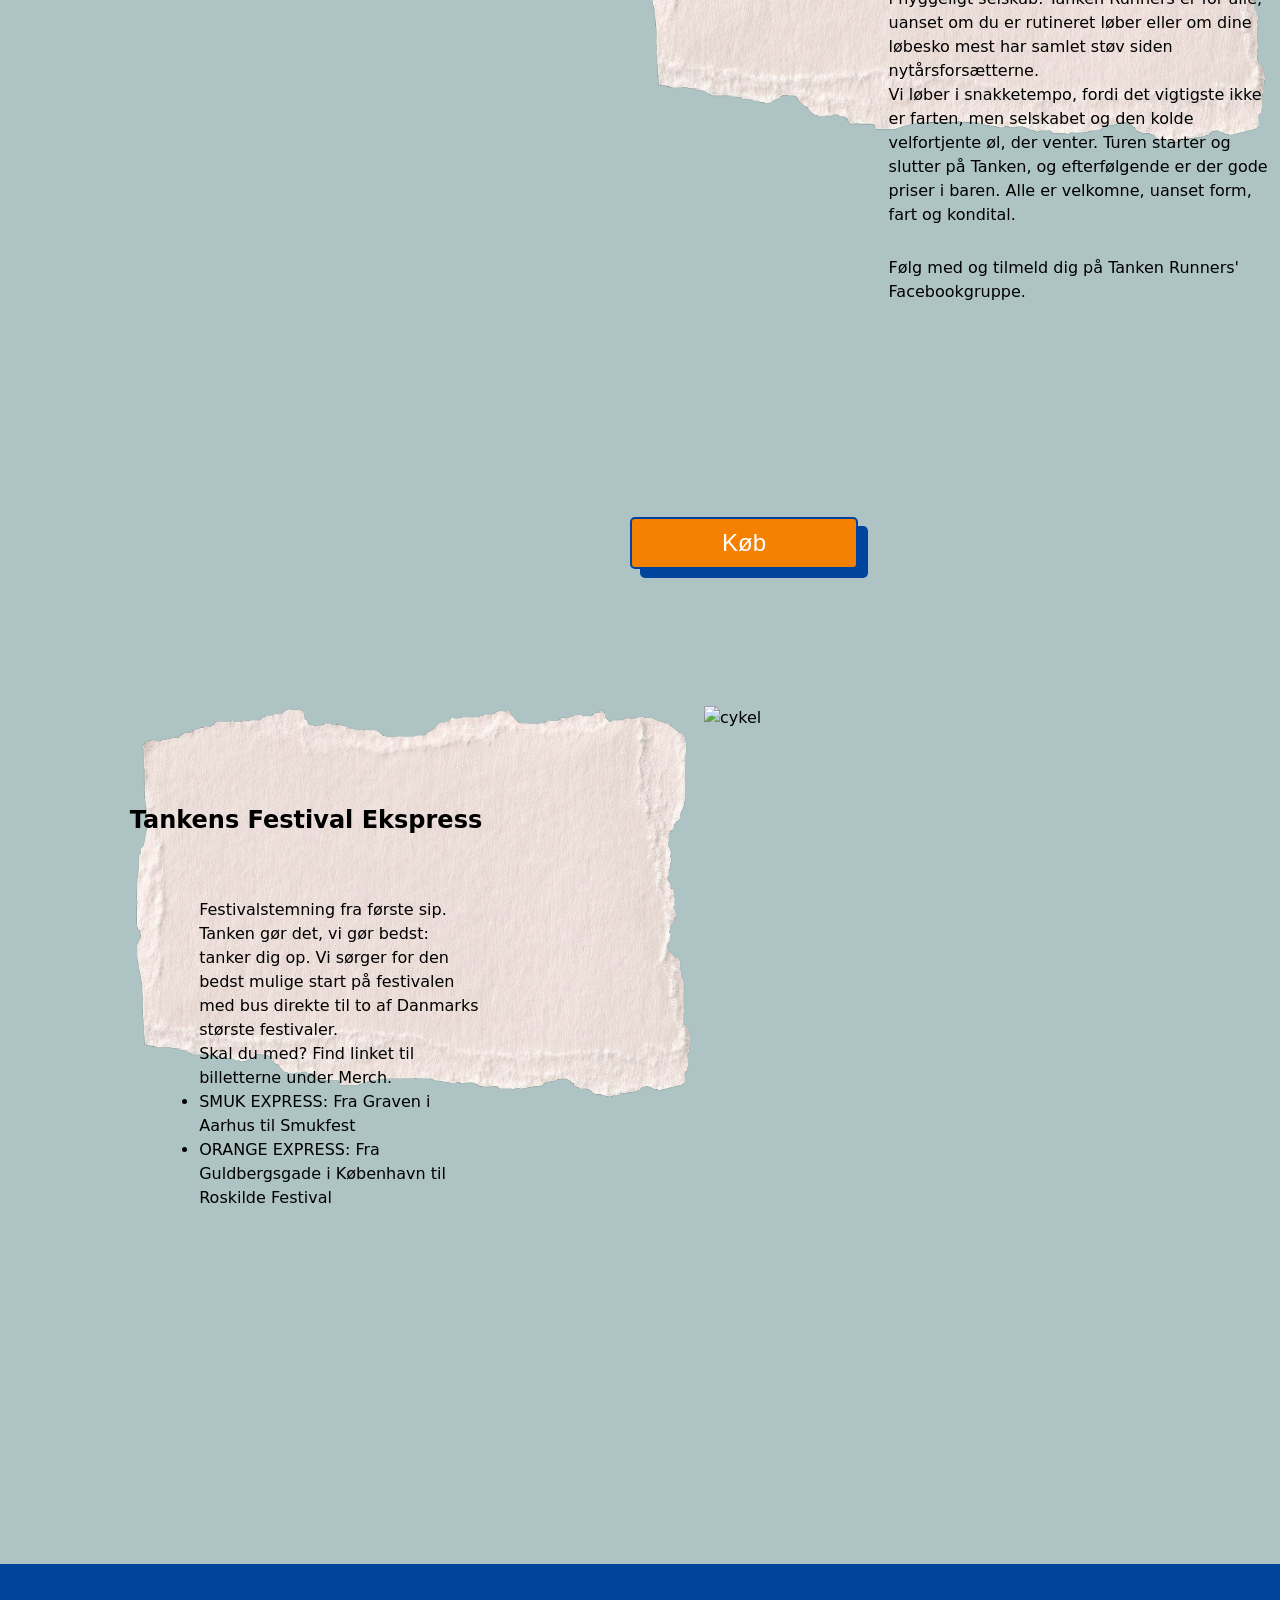
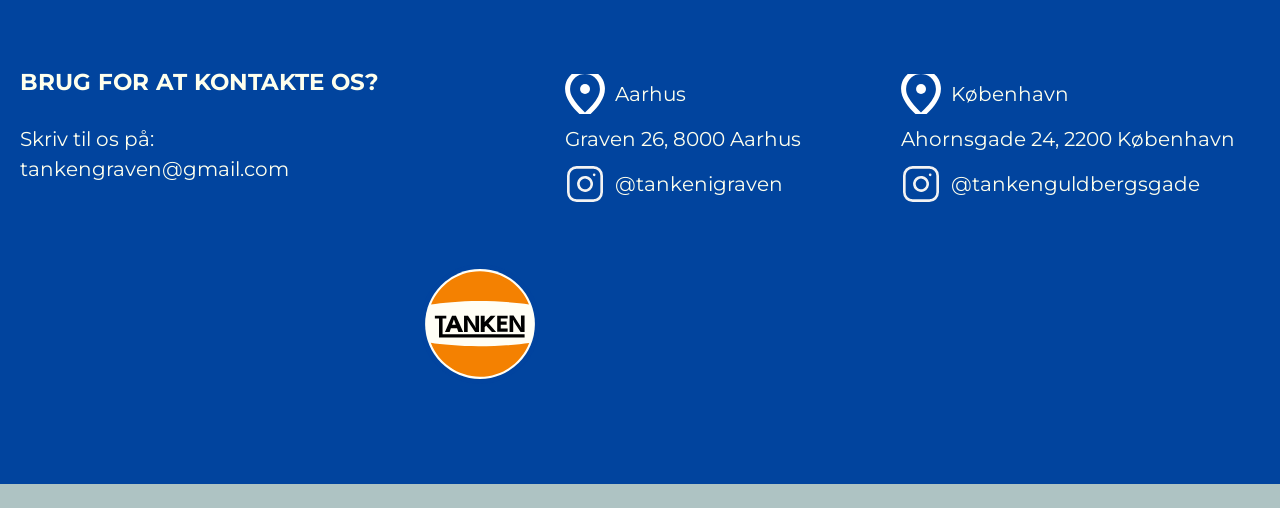
==== commit 9329d710: "stor merge stor div" ====
--- a/begivenheder.html
+++ b/begivenheder.html
@@ -2,15 +2,48 @@
 <html lang="da">
 
 <head>
-       
     <meta charset="UTF-8">
-       
     <meta name="viewport" content="width=device-width, initial-scale=1.0">
-        <style>
+    <style>
         @import url('https://fonts.googleapis.com/css2?family=Montserrat:ital,wght@0,100..900;1,100..900&family=Young+Serif&display=swap');
     </style>
-       
     <link rel="stylesheet" href="style.css">
+    <link rel="stylesheet" href="begivenheder.css">
+    <link rel="icon" type="image/x-icon" href="img/icons/favicon.svg">
+    <title>Tanken</title>
+    <meta name="robots" content="noindex">
+</head>
+
+<body>
+    <header>
+        <div>
+            <nav>
+                <div class="navgrid-1_1 menu">
+
+                    <div class="navcolor">
+                        <div class="logonav navorder">
+                            <img src="img/icons/logo.svg" alt="tanklogo">
+                        </div>
+                        <a class="navlink" href="begivenheder.html">Begivenheder</a>
+                        <a class="navlink" href="menu.html">Menu</a>
+                        <a class="navlink" href="merch.html">Merch</a>
+                        <a class="navlink" href="tankenbag.html">Tanken bag</a>
+                    </div>
+                </div>
+                <div class="mob-navgrid-1_1">
+                    <div id="logomobil">
+                        <img src="img/icons/logo.svg" alt="tanklogo">
+                    </div>
+                    <button class="burger" aria-label="burger menu">
+                        <span class="line"></span>
+                        <span class="line"></span>
+                        <span class="line"></span>
+                    </button>
+
+                </div>
+            </nav>
+        </div>
+    </header>
     <main class="begivenheder">
         <div class="grid_b">
             <img class="grid_b2" src="img/images/kvadrat-lykkehjul.webp" alt="lykkehjul">
@@ -25,7 +58,8 @@
         <div class="grid_bb">
             <img class="grid_bb1" src="img/images/Paper-32.png" alt="paper">
             <h1 class="grid_bb2">Begivenheder på Tanken</h1>
-            <p class="grid_bb3">På Tanken sker der altid noget. Vi afholder løbende events, der bringer folk sammen -
+            <p class="grid_bb3">På Tanken sker der altid noget. Vi afholder løbende events, der bringer folk sammen
+                -
                 uanset om du er til
                 quiz, løbeture
                 eller en god fest med livemusik. Udover de faste events byder vi løbende på sjove oplevelser efter
@@ -33,8 +67,11 @@
             </p>
             <p class="grid_bb4">Følg med på vores instagram for at holde dig opdateret på alt det, der sker på
                 Tanken.</p>
-            <button class="grid_bb5">Gå til gruppen</button>
-        </div>
+            <div class="cta-baggrund">
+                <a href="#" class="cta">Køb</a>
+            </div>
+        </div>
+
         <div class="b-desk">
             <div>
                 <img class="img-b1" src="img/images/kvadrat-lykkehjul.webp" alt="lykkehjul">
@@ -74,7 +111,9 @@
                     Dame og
                     Vodka Maté.</p>
             </div>
-            <img class="img-b2" src="img/images/kvadrat-drinks.webp" alt="drinks">
+            <div>
+                <img class="img-b2" src="img/images/kvadrat-drinks.webp" alt="drinks">
+            </div>
         </div>
         <div class="b-desk">
             <img class="img-b3" src="img/images/kvadrat-runners.webp" alt="runners">
@@ -94,14 +133,14 @@
                     form, fart og kondital.</p>
                 <p class="grid_bbbbb4">Følg med og tilmeld dig på
                     Tanken Runners' Facebookgruppe.</p>
-                <button class="grid_bbbbb5">Gå til gruppen</button>
-            </div>
-        </div>
-
-        <div class="b-desk">
-            <div>
-                <img class="img-b4" src="img/images/kvadrat-cykel.webp" alt="cykel">
-            </div>
+                <div class="cta-baggrund">
+                    <a href="#" class="cta">Køb</a>
+                </div>
+            </div>
+        </div>
+
+        <div class="b-desk-1">
+            <img class="img-b4" src="img/images/kvadrat-cykel.webp" alt="cykel">
             <div class="grid_bbbbbb">
                 <img class="grid_bbbbbb1" src="img/images/Paper-32.png" alt="paper">
                 <h2 class="grid_bbbbbb2">Tankens Festival Ekspress</h2>
@@ -118,7 +157,7 @@
             </div>
         </div>
 
-            </main>
+    </main>
     <footer>
         <div class="lokationersamletfooter">
             <!------------- kontaktoplysninger Graven  -------------->
@@ -188,6 +227,11 @@
     </footer>
        
     <script src="burger.js"></script>
+       
+    <script src="dropdown.js"></script>
+       
+    <script src="dropdown_desktop.js"></script>
+
 </body>
 
 </html>
--- a/style.css
+++ b/style.css
@@ -145,6 +145,10 @@
   height: 15px;
   cursor: pointer;
 }
+
+.navlogo {
+  cursor: grabbing;
+}
 @media (min-width: 1000px) {
   #logomobil {
     display: none;
--- a/begivenheder.css
+++ b/begivenheder.css
@@ -0,0 +1,554 @@
+/****************** Generelt ******************/
+/****************** Mobil ******************/
+@media screen and (max-width: 1000px) {
+  body {
+    background-color: #aec3c3;
+  }
+  .img-b {
+    margin-top: 6rem;
+    margin-bottom: 6rem;
+  }
+  main p {
+    padding-left: 4rem;
+    padding-right: 4rem;
+    color: black;
+  }
+  ul {
+    padding-left: 4rem;
+    padding-right: 4rem;
+  }
+  h1 {
+    padding-left: 4rem;
+    padding-right: 4rem;
+  }
+  h2 {
+    padding-left: 4rem;
+    padding-right: 4rem;
+    padding-bottom: 1px;
+    padding-top: 1px;
+  }
+}
+/****************** Generelt ******************/
+/****************** Desktop ******************/
+@media (min-width: 1000px) {
+  body {
+    background-color: #aec3c3;
+  }
+
+  main p {
+    color: black;
+  }
+}
+
+/****************** Galleri ******************/
+/****************** Mobil ******************/
+@media screen and (max-width: 1000px) {
+  .grid_b {
+    margin-top: 100px;
+    margin-bottom: 40px;
+    margin-left: 40px;
+    margin-right: 40px;
+    display: grid;
+    grid-template-columns: 1fr 1fr;
+    grid-template-rows: 1fr 1fr;
+    gap: 30px;
+  }
+  img {
+    object-fit: cover;
+  }
+  .grid_b1 {
+    grid-column: 1/2;
+    grid-row: 1/2;
+    width: 91px;
+    height: 107px;
+    place-self: center;
+  }
+  .grid_b2 {
+    grid-column: 1/2;
+    grid-row: 1/2;
+  }
+  .grid_b3 {
+    grid-column: 2/3;
+    grid-row: 1/2;
+    width: 104px;
+    height: 99px;
+    place-self: center;
+  }
+  .grid_b4 {
+    grid-column: 2/3;
+    grid-row: 1/2;
+  }
+  .grid_b5 {
+    grid-column: 1/2;
+    grid-row: 2/3;
+    width: 122px;
+    height: 61px;
+    place-self: center;
+  }
+  .grid_b6 {
+    grid-column: 1/2;
+    grid-row: 2/3;
+  }
+  .grid_b7 {
+    grid-column: 2/3;
+    grid-row: 2/3;
+    width: 141px;
+    height: 62px;
+    place-self: center;
+  }
+  .grid_b8 {
+    grid-column: 2/3;
+    grid-row: 2/3;
+  }
+}
+/****************** Galleri ******************/
+/****************** Desktop ******************/
+@media (min-width: 1000px) {
+  .grid_b {
+    margin-top: 100px;
+    margin-bottom: 40px;
+    display: grid;
+    grid-template-columns: repeat(4, 1fr);
+    grid-template-rows: 1fr;
+    gap: 30px;
+  }
+  img {
+    object-fit: cover;
+  }
+  .grid_b1 {
+    grid-column: 1;
+    grid-row: 1;
+    width: 91px;
+    height: 107px;
+    place-self: center;
+  }
+  .grid_b2 {
+    grid-column: 1;
+    grid-row: 1;
+  }
+  .grid_b3 {
+    grid-column: 2;
+    grid-row: 1;
+    width: 118px;
+    height: 113px;
+    place-self: center;
+  }
+  .grid_b4 {
+    grid-column: 2;
+    grid-row: 1;
+  }
+  .grid_b5 {
+    grid-column: 3;
+    grid-row: 1;
+    width: 160px;
+    height: 78px;
+    place-self: center;
+  }
+  .grid_b6 {
+    grid-column: 3;
+    grid-row: 1;
+  }
+  .grid_b7 {
+    grid-column: 4;
+    grid-row: 1;
+    width: 184px;
+    height: 82px;
+    place-self: center;
+  }
+  .grid_b8 {
+    grid-column: 4;
+    grid-row: 1;
+  }
+}
+
+/****************** Begivenheder på Tanken ******************/
+/****************** Mobil ******************/
+@media screen and (max-width: 1000px) {
+  .grid_bb {
+    display: grid;
+    grid-template-columns: repeat(3, auto);
+    grid-template-rows: 1fr 1fr 1fr 1fr;
+  }
+  .grid_bb1 {
+    grid-column: 1/4;
+    grid-row: 1/6;
+  }
+  .grid_bb2 {
+    grid-column: 2/3;
+    grid-row: 2/3;
+    margin-bottom: -10px;
+  }
+  .grid_bb3 {
+    grid-column: 2/3;
+    grid-row: 3/4;
+  }
+  .grid_bb4 {
+    grid-column: 2/3;
+    grid-row: 4/5;
+  }
+  .grid_bb5 {
+    grid-column: 2/3;
+    grid-row: 5/6;
+    align-items: center;
+    place-self: center;
+  }
+}
+/****************** Begivenheder på Tanken ******************/
+/****************** Desktop ******************/
+@media (min-width: 1000px) {
+  .grid_bb {
+    display: grid;
+    grid-template-columns: repeat(3, auto);
+    grid-template-rows: 1fr 1fr 1fr 1fr;
+    margin-inline: 20%;
+  }
+  .grid_bb1 {
+    grid-column: 1/4;
+    grid-row: 1/6;
+  }
+  .grid_bb2 {
+    grid-column: 2/3;
+    grid-row: 2/3;
+    max-width: 75ch;
+  }
+  .grid_bb3 {
+    grid-column: 2/3;
+    grid-row: 3/4;
+    max-width: 75ch;
+  }
+  .grid_bb4 {
+    grid-column: 2/3;
+    grid-row: 4/5;
+    max-width: 75ch;
+  }
+  .grid_bb5 {
+    grid-column: 2/3;
+    grid-row: 5/6;
+    align-items: center;
+    place-self: center;
+  }
+}
+
+/****************** TænkeTanken ******************/
+/****************** Mobil ******************/
+@media screen and (max-width: 1000px) {
+  .grid_bbb {
+    display: grid;
+    grid-template-columns: repeat(3, auto);
+    grid-template-rows: 1fr 0.3fr 0.3fr 0.3fr 1fr;
+  }
+  img {
+    object-fit: cover;
+    align-self: stretch;
+  }
+  .grid_bbb1 {
+    grid-column: 1/4;
+    grid-row: 1/6;
+  }
+  .grid_bbb2 {
+    grid-column: 2/3;
+    grid-row: 2/3;
+  }
+  .grid_bbb3 {
+    grid-column: 2/3;
+    grid-row: 3/4;
+  }
+  .grid_bbb4 {
+    grid-column: 2/3;
+    grid-row: 4/5;
+  }
+  .grid_bbb5 {
+    grid-column: 2/3;
+    grid-row: 5/6;
+  }
+  .img-b1 {
+    max-width: 500px;
+    padding: 10%;
+  }
+}
+/****************** TænkeTanken ******************/
+/****************** Desktop ******************/
+@media (min-width: 1000px) {
+  .b-desk {
+    display: grid;
+    grid-template-columns: 1fr 1fr 1fr 1fr;
+  }
+  .grid_bbb {
+    display: grid;
+    grid-template-columns: repeat(3, auto);
+    grid-template-rows: 0.3fr 0.3fr 0.3fr 0.3fr 0.3fr;
+    grid-column: 3/5;
+    margin-top: 20%;
+    margin-bottom: 20%;
+  }
+  .grid_bbb1 {
+    grid-column: 1/4;
+    grid-row: 1/6;
+  }
+  .grid_bbb2 {
+    grid-column: 2/3;
+    grid-row: 2/3;
+    max-width: 75ch;
+  }
+  .grid_bbb3 {
+    grid-column: 2/3;
+    grid-row: 3/4;
+    max-width: 75ch;
+  }
+  .grid_bbb4 {
+    grid-column: 2/3;
+    grid-row: 4/5;
+    max-width: 75ch;
+  }
+  .grid_bbb5 {
+    grid-column: 2/3;
+    grid-row: 5/6;
+    max-width: 75ch;
+  }
+  .img-b1 {
+    max-width: 100%;
+    margin-inline: 115%;
+    margin-top: 30%;
+  }
+}
+
+/****************** Drinks ******************/
+/****************** Mobil ******************/
+@media screen and (max-width: 1000px) {
+  .grid_bbbb {
+    display: grid;
+    grid-template-columns: repeat(3, auto);
+    grid-template-rows: 1fr 1fr 1fr 1fr;
+  }
+  .grid_bbbb1 {
+    grid-column: 1/4;
+    grid-row: 1/5;
+  }
+  .grid_bbbb2 {
+    grid-column: 2/3;
+    grid-row: 2/3;
+  }
+  .grid_bbbb3 {
+    grid-column: 2/3;
+    grid-row: 3/4;
+  }
+  .img-b2 {
+    max-width: 500px;
+    padding: 10%;
+  }
+}
+
+.cta {
+  font-family: "Chango", sans-serif;
+  font-weight: 400;
+  font-size: 24px;
+  text-decoration: none;
+  color: white;
+  background-color: #f48101;
+  padding-inline: 90px;
+  padding-block: 6px;
+  border: 2px solid #01449e;
+  border-radius: 5px;
+  display: inline-block;
+  transform: translate(-10px, -9px);
+}
+
+.cta-baggrund {
+  background-color: #01449e;
+  display: block;
+  margin-inline: auto;
+  width: max-content;
+  padding: 0;
+  margin-top: 40px;
+  border-radius: 5px;
+}
+
+.cta-baggrund a:hover {
+  color: #f48101;
+  background-color: #feffed;
+}
+/****************** Drinks ******************/
+/****************** Desktop ******************/
+@media (min-width: 1000px) {
+  .b-desk {
+    display: grid;
+    grid-template-columns: 1fr 1fr 1fr 1fr;
+  }
+  .img-b2 {
+    max-width: 100%;
+    grid-column: 3/5;
+  }
+  .grid_bbbb {
+    display: grid;
+    grid-template-columns: repeat(3, auto);
+    grid-template-rows: 1fr 1fr 1fr 1fr;
+    grid-column: 1/3;
+    grid-row: 1/3;
+    padding-left: 30%;
+  }
+  .grid_bbbb1 {
+    grid-column: 1/4;
+    grid-row: 1/5;
+  }
+  .grid_bbbb2 {
+    grid-column: 2/3;
+    grid-row: 2/3;
+  }
+  .grid_bbbb3 {
+    grid-column: 2/3;
+    grid-row: 3/4;
+  }
+}
+
+/****************** Tanken Runners ******************/
+/****************** Mobil ******************/
+@media screen and (max-width: 1000px) {
+  .grid_bbbbb {
+    display: grid;
+    grid-template-columns: repeat(3, auto);
+    grid-template-rows: 0.5fr 0.3fr 0.1fr 0.1fr 0.3fr 0.5fr;
+  }
+  .grid_bbbbb1 {
+    grid-column: 1/-1;
+    grid-row: 1/7;
+  }
+  .grid_bbbbb2 {
+    grid-column: 2/3;
+    grid-row: 2/3;
+  }
+  .grid_bbbbb3 {
+    grid-column: 2/3;
+    grid-row: 3/4;
+  }
+  .grid_bbbbb4 {
+    grid-column: 2/3;
+    grid-row: 5/5;
+  }
+  .grid_bbbbb5 {
+    grid-column: 2/3;
+    grid-row: 5/7;
+    align-items: center;
+    place-self: center;
+  }
+  .img-b3 {
+    max-width: 500px;
+    padding: 10%;
+  }
+}
+/****************** Tanken Runners ******************/
+/****************** Desktop ******************/
+@media (min-width: 1000px) {
+  .b-desk {
+    display: grid;
+    grid-template-columns: 1fr 1fr 1fr 1fr;
+  }
+  .img-b3 {
+    max-width: 100%;
+    margin-inline: 115%;
+    margin-top: 30%;
+  }
+  .grid_bbbbb {
+    display: grid;
+    grid-template-columns: repeat(3, auto);
+    grid-template-rows: 0.5fr 0.3fr 0.1fr 0.1fr 0.3fr 0.5fr;
+    grid-column: 3/5;
+    margin-top: 20%;
+    margin-bottom: 20%;
+  }
+
+  .grid_bbbbb1 {
+    grid-column: 1/-1;
+    grid-row: 1/7;
+  }
+  .grid_bbbbb2 {
+    grid-column: 2/3;
+    grid-row: 2/3;
+    padding-left: 5%;
+  }
+  .grid_bbbbb3 {
+    grid-column: 2/3;
+    grid-row: 3/4;
+    padding-left: 5%;
+  }
+  .grid_bbbbb4 {
+    grid-column: 2/3;
+    grid-row: 5/5;
+    padding-left: 5%;
+  }
+  .grid_bbbbb5 {
+    grid-column: 2/3;
+    grid-row: 5/7;
+    align-items: center;
+    place-self: center;
+  }
+}
+/****************** Festival Express ******************/
+/****************** Mobil ******************/
+@media screen and (max-width: 1000px) {
+  .grid_bbbbbb {
+    display: grid;
+    grid-template-columns: repeat(3, auto);
+    grid-template-rows: 1fr 1fr 1fr 1fr;
+  }
+  .grid_bbbbbb1 {
+    grid-column: 1/-1;
+    grid-row: 1/5;
+  }
+  .grid_bbbbbb2 {
+    grid-column: 2/3;
+    grid-row: 2;
+  }
+  .grid_bbbbbb3 {
+    grid-column: 2/3;
+    grid-row: 3;
+  }
+  .grid_bbbbbb4 {
+    grid-column: 2/3;
+    grid-row: 4;
+  }
+  .img-b4 {
+    max-width: 500px;
+    padding: 10%;
+  }
+}
+/****************** Festival Express ******************/
+/****************** Desktop ******************/
+@media (min-width: 1000px) {
+  .b-desk-1 {
+    display: grid;
+    grid-template-columns: 1fr 1fr 1fr 1fr;
+    margin-left: 10%;
+  }
+  .img-b4 {
+    max-width: 70%;
+    grid-column: 3/5;
+  }
+  .grid_bbbbbb {
+    display: grid;
+    grid-template-columns: repeat(3, auto);
+    grid-template-rows: 1fr 1fr 1fr 1fr;
+    grid-column: 1/3;
+    grid-row: 1/3;
+  }
+
+  .grid_bbbbbb1 {
+    grid-column: 1/5;
+    grid-row: 1/5;
+  }
+  .grid_bbbbbb2 {
+    grid-column: 1/3;
+    grid-row: 1/2;
+    padding-top: 10%;
+    place-self: center;
+  }
+  .grid_bbbbbb3 {
+    grid-column: 1/3;
+    grid-row: 2/3;
+    padding-left: 20%;
+  }
+  .grid_bbbbbb4 {
+    grid-column: 1/3;
+    grid-row: 3/5;
+    padding-left: 20%;
+  }
+}
